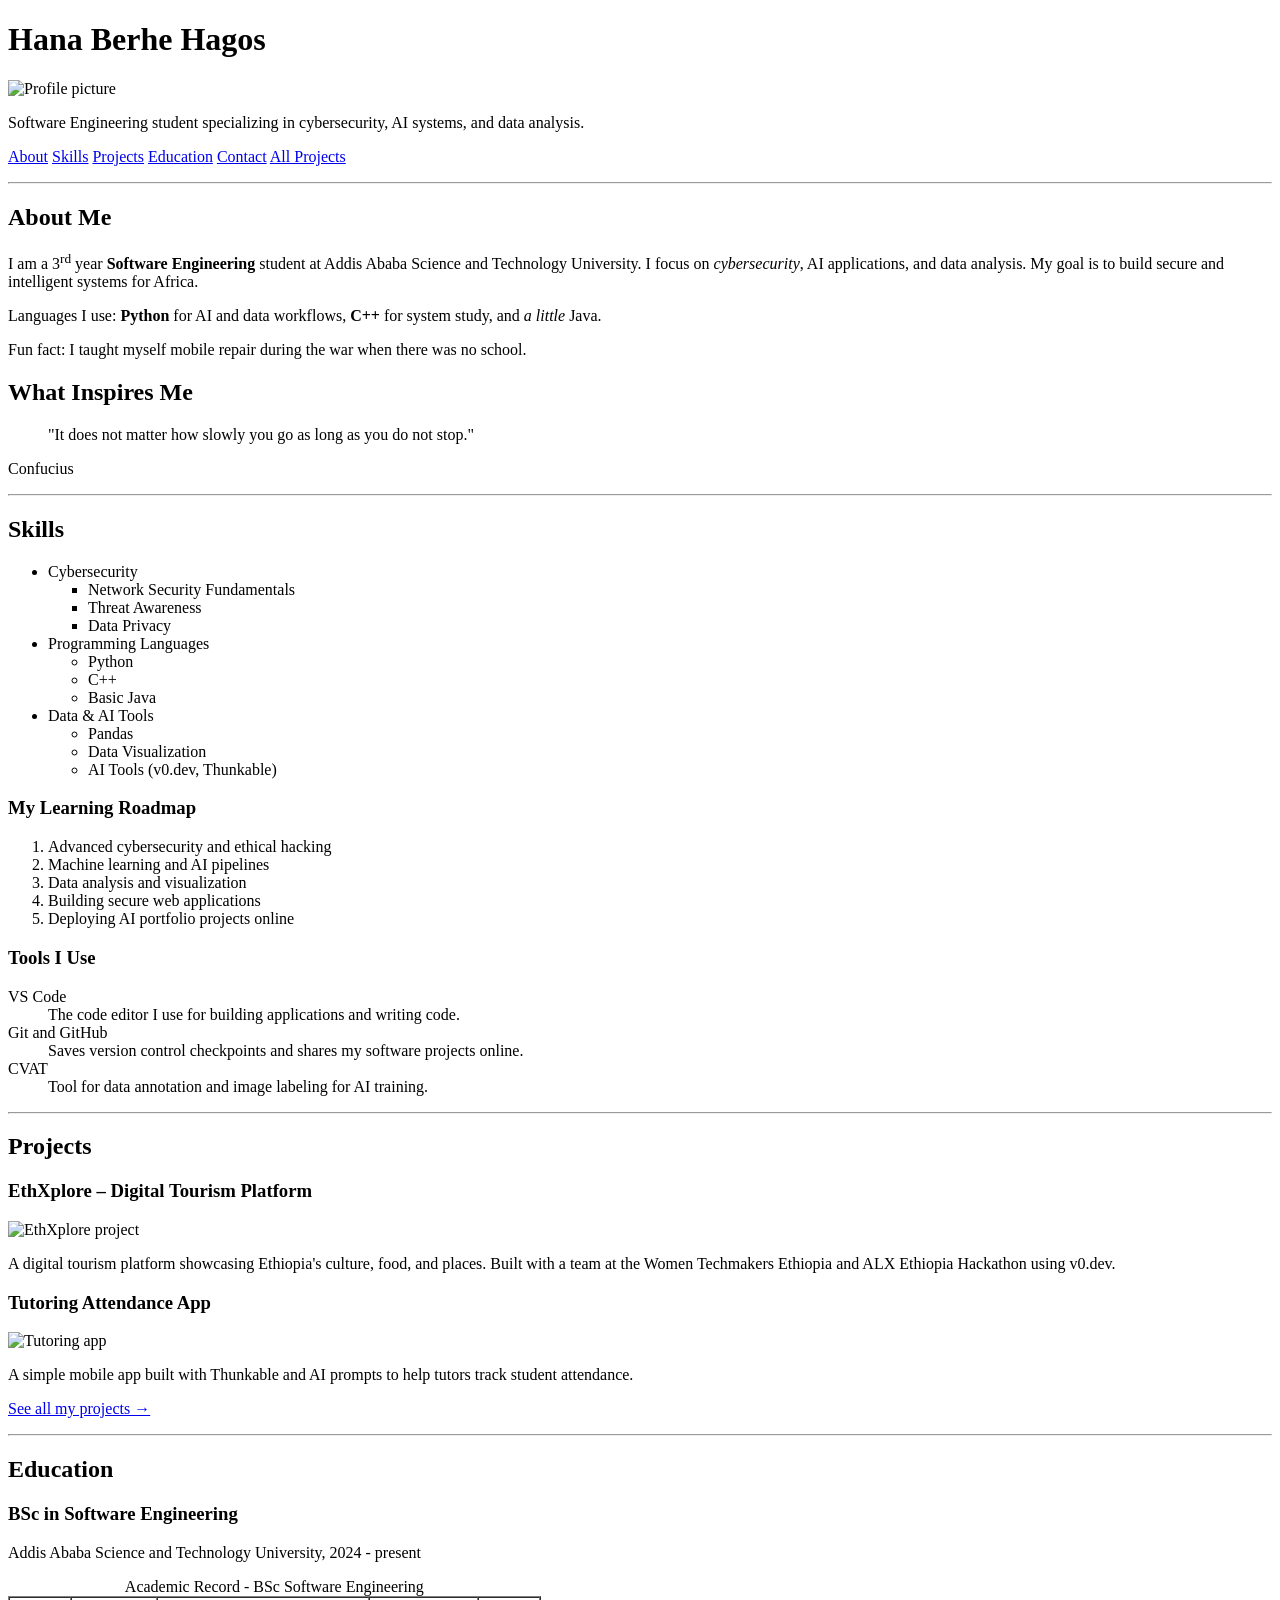
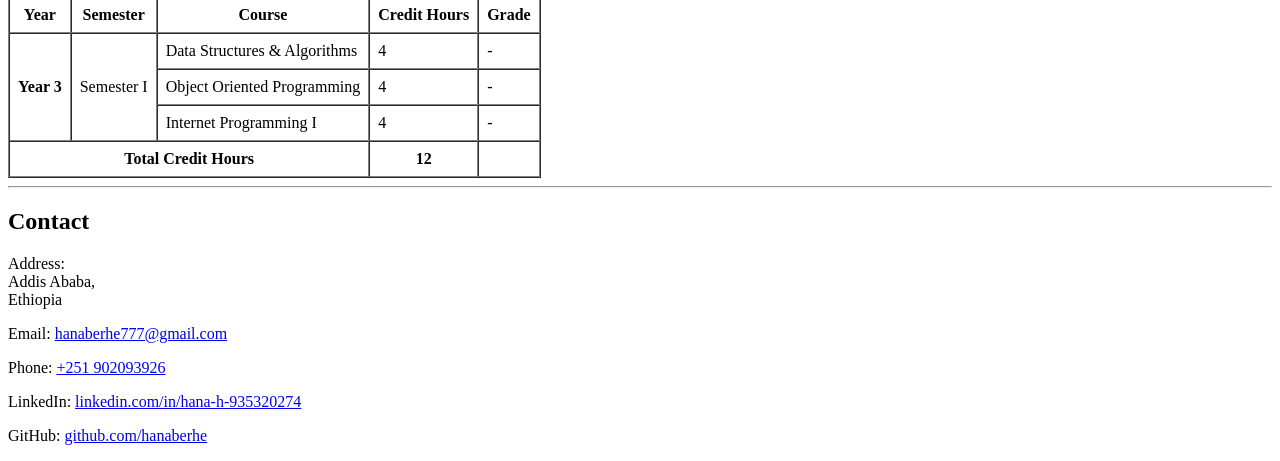
==== index.html @ 748d48e4 "Add full portfolio code and attractive README" ====
<!DOCTYPE html>
<html lang="en">
<head>
    <meta charset="UTF-8">
    <meta name="viewport" content="width=device-width, initial-scale=1.0">
    <title>Hana Berhe | Portfolio</title>
</head>
<body>

    <h1>Hana Berhe Hagos</h1>

    <img src="images/profile.jpg" alt="Profile picture" width="200" height="200">

    <p>Software Engineering student specializing in cybersecurity, AI systems, and data analysis.</p>

    <p>
        <a href="#about">About</a>
        <a href="#skills">Skills</a>
        <a href="#projects">Projects</a>
        <a href="#education">Education</a>
        <a href="#contact">Contact</a>
        <a href="projects.html">All Projects</a>
    </p>

    <hr>

    <h2 id="about">About Me</h2>

    <p>
        I am a 3<sup>rd</sup> year <strong>Software Engineering</strong> student
        at Addis Ababa Science and Technology University.
        I focus on <em>cybersecurity</em>, AI applications, and data analysis.
        My goal is to build secure and intelligent systems for Africa.
    </p>

    <p>
        Languages I use:
        <b>Python</b> for AI and data workflows,
        <b>C++</b> for system study,
        and <i>a little</i> Java.
    </p>

    <p>Fun fact: I taught myself mobile repair during the war when there was no school.</p>

    <h2>What Inspires Me</h2>

    <blockquote>"It does not matter how slowly you go as long as you do not stop."</blockquote>
    <p>Confucius</p>

    <hr>

    <h2 id="skills">Skills</h2>

    <ul>
        <li>Cybersecurity
            <ul type="square">
                <li>Network Security Fundamentals</li>
                <li>Threat Awareness</li>
                <li>Data Privacy</li>
            </ul>
        </li>
        <li>Programming Languages
            <ul type="circle">
                <li>Python</li>
                <li>C++</li>
                <li>Basic Java</li>
            </ul>
        </li>
        <li>Data &amp; AI Tools
            <ul>
                <li>Pandas</li>
                <li>Data Visualization</li>
                <li>AI Tools (v0.dev, Thunkable)</li>
            </ul>
        </li>
    </ul>

    <h3>My Learning Roadmap</h3>
    <ol type="1">
        <li>Advanced cybersecurity and ethical hacking</li>
        <li>Machine learning and AI pipelines</li>
        <li>Data analysis and visualization</li>
        <li>Building secure web applications</li>
        <li>Deploying AI portfolio projects online</li>
    </ol>

    <h3>Tools I Use</h3>
    <dl>
        <dt>VS Code</dt>
        <dd>The code editor I use for building applications and writing code.</dd>
        <dt>Git and GitHub</dt>
        <dd>Saves version control checkpoints and shares my software projects online.</dd>
        <dt>CVAT</dt>
        <dd>Tool for data annotation and image labeling for AI training.</dd>
    </dl>

    <hr>

    <h2 id="projects">Projects</h2>

    <h3>EthXplore – Digital Tourism Platform</h3>
    <img src="images/project-ethxplore.png" alt="EthXplore project" width="400" height="250">
    <p>A digital tourism platform showcasing Ethiopia's culture, food, and places. Built with a team at the Women Techmakers Ethiopia and ALX Ethiopia Hackathon using v0.dev.</p>

    <h3>Tutoring Attendance App</h3>
    <img src="images/project-tutoring.png" alt="Tutoring app" width="400" height="250">
    <p>A simple mobile app built with Thunkable and AI prompts to help tutors track student attendance.</p>

    <p><a href="projects.html">See all my projects &rarr;</a></p>

    <hr>

    <h2 id="education">Education</h2>

    <h3>BSc in Software Engineering</h3>
    <p>Addis Ababa Science and Technology University, 2024 - present</p>

    <table border="1" cellpadding="8" cellspacing="0">
        <caption>Academic Record - BSc Software Engineering</caption>
        <thead>
            <tr>
                <th>Year</th>
                <th>Semester</th>
                <th>Course</th>
                <th>Credit Hours</th>
                <th>Grade</th>
            </tr>
        </thead>
        <tbody>
            <tr>
                <th rowspan="3">Year 3</th>
                <td rowspan="3">Semester I</td>
                <td>Data Structures &amp; Algorithms</td>
                <td>4</td>
                <td>-</td>
            </tr>
            <tr>
                <td>Object Oriented Programming</td>
                <td>4</td>
                <td>-</td>
            </tr>
            <tr>
                <td>Internet Programming I</td>
                <td>4</td>
                <td>-</td>
            </tr>
        </tbody>
        <tfoot>
            <tr>
                <th colspan="3">Total Credit Hours</th>
                <th>12</th>
                <th></th>
            </tr>
        </tfoot>
    </table>

    <hr>

    <h2 id="contact">Contact</h2>

    <p>Address:<br>Addis Ababa,<br>Ethiopia</p>
    <p>Email: <a href="mailto:hanaberhe777@gmail.com">hanaberhe777@gmail.com</a></p>
    <p>Phone: <a href="tel:+251967564474">+251 902093926</a></p>
    <p>LinkedIn: <a href="https://www.linkedin.com/in/hana-h-935320274">linkedin.com/in/hana-h-935320274</a></p>
    <p>GitHub: <a href="https://www.github.com/hannaberhe">github.com/hanaberhe</a></p>

</body>
</html>
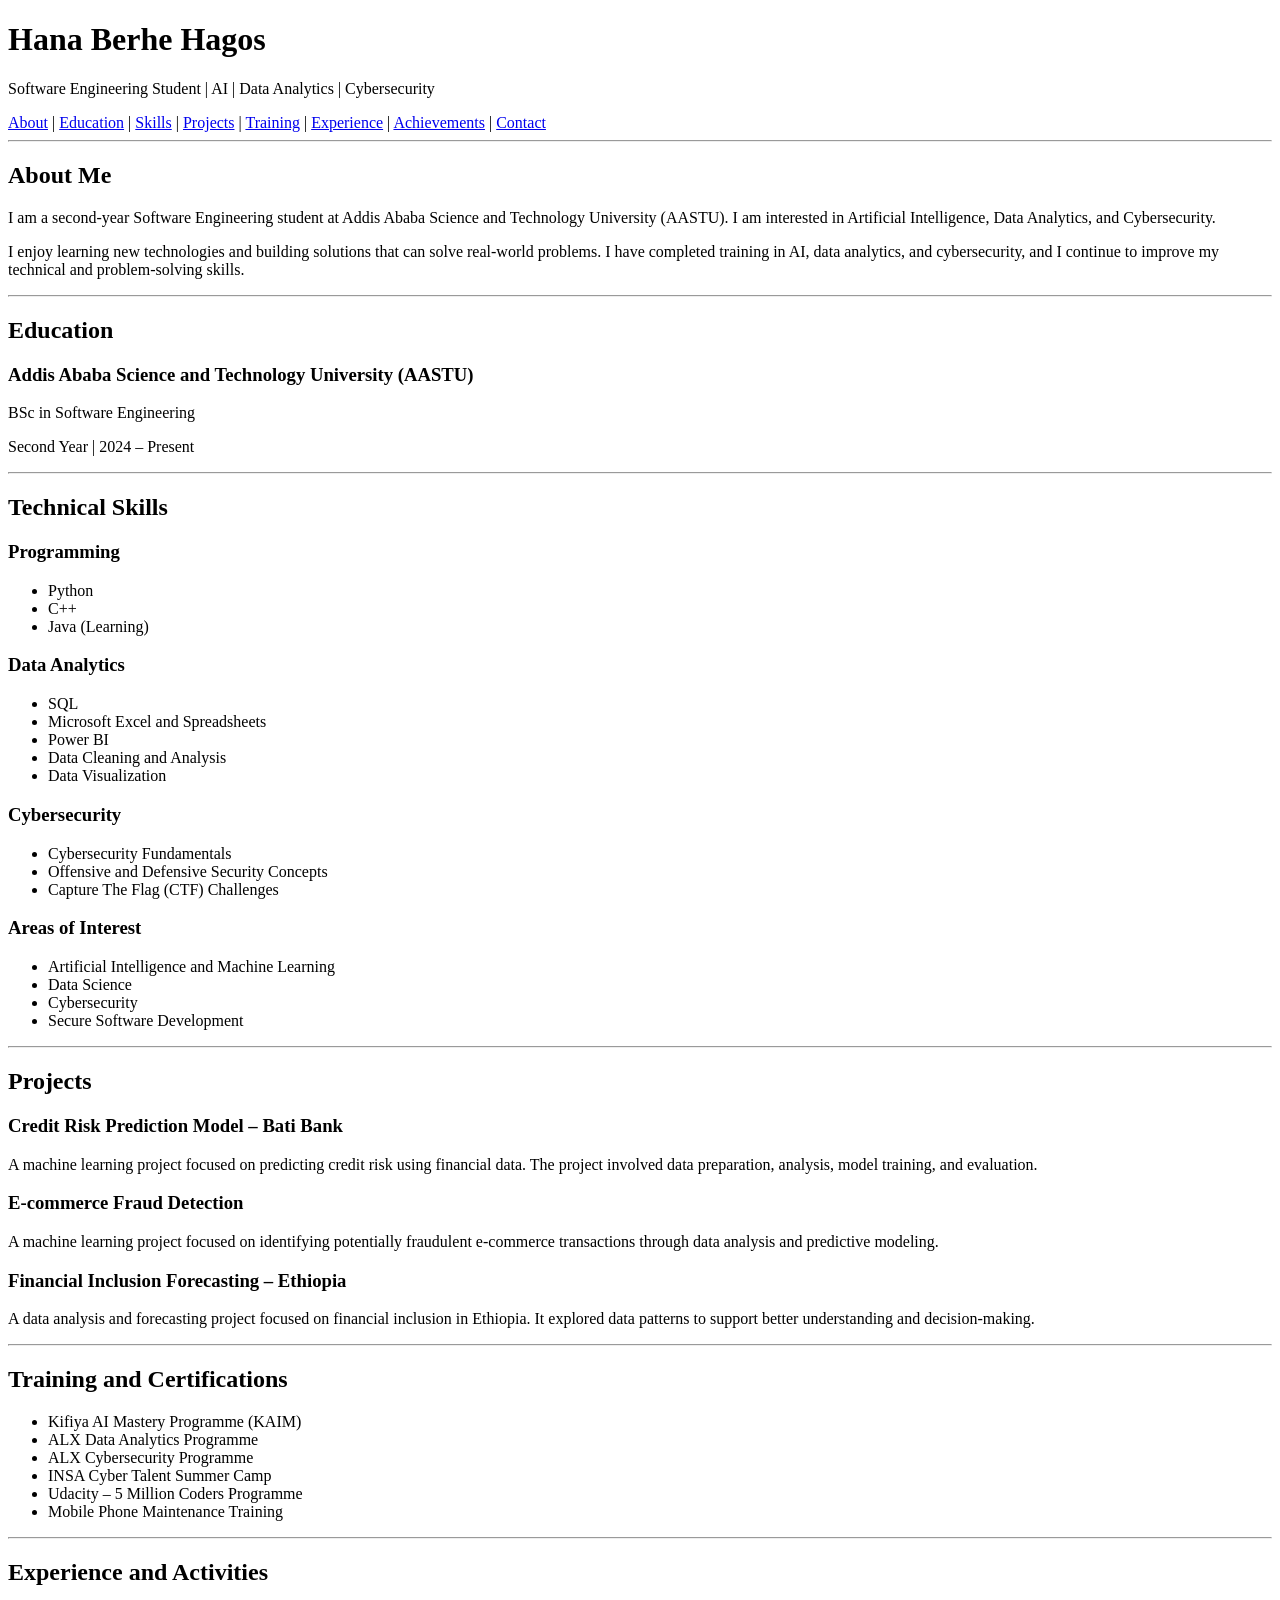
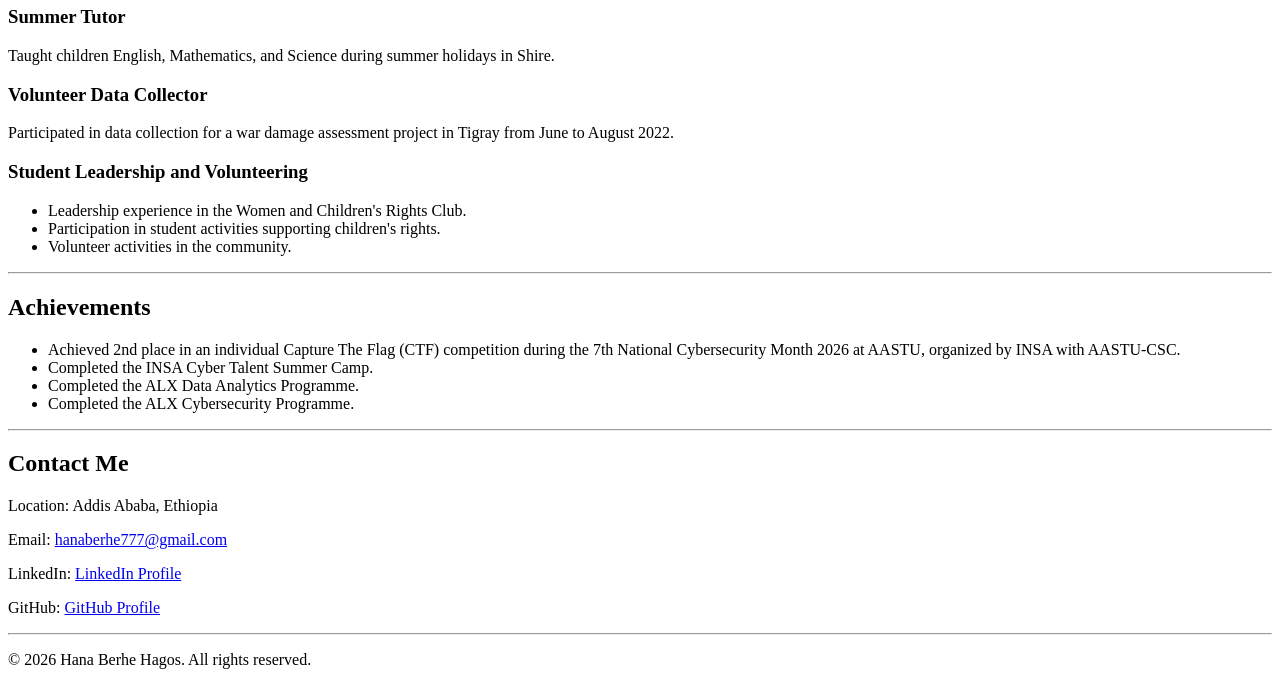
==== commit 4a7e84ed: "update some information" ====
--- a/index.html
+++ b/index.html
@@ -3,166 +3,232 @@
 <head>
     <meta charset="UTF-8">
     <meta name="viewport" content="width=device-width, initial-scale=1.0">
-    <title>Hana Berhe | Portfolio</title>
+    <title>Hana Berhe Hagos | Portfolio</title>
 </head>
+
 <body>
 
-    <h1>Hana Berhe Hagos</h1>
-
-    <img src="images/profile.jpg" alt="Profile picture" width="200" height="200">
-
-    <p>Software Engineering student specializing in cybersecurity, AI systems, and data analysis.</p>
-
-    <p>
-        <a href="#about">About</a>
-        <a href="#skills">Skills</a>
-        <a href="#projects">Projects</a>
-        <a href="#education">Education</a>
-        <a href="#contact">Contact</a>
-        <a href="projects.html">All Projects</a>
-    </p>
-
-    <hr>
-
-    <h2 id="about">About Me</h2>
-
-    <p>
-        I am a 3<sup>rd</sup> year <strong>Software Engineering</strong> student
-        at Addis Ababa Science and Technology University.
-        I focus on <em>cybersecurity</em>, AI applications, and data analysis.
-        My goal is to build secure and intelligent systems for Africa.
-    </p>
-
-    <p>
-        Languages I use:
-        <b>Python</b> for AI and data workflows,
-        <b>C++</b> for system study,
-        and <i>a little</i> Java.
-    </p>
-
-    <p>Fun fact: I taught myself mobile repair during the war when there was no school.</p>
-
-    <h2>What Inspires Me</h2>
-
-    <blockquote>"It does not matter how slowly you go as long as you do not stop."</blockquote>
-    <p>Confucius</p>
-
-    <hr>
-
-    <h2 id="skills">Skills</h2>
-
-    <ul>
-        <li>Cybersecurity
-            <ul type="square">
-                <li>Network Security Fundamentals</li>
-                <li>Threat Awareness</li>
-                <li>Data Privacy</li>
-            </ul>
-        </li>
-        <li>Programming Languages
-            <ul type="circle">
-                <li>Python</li>
-                <li>C++</li>
-                <li>Basic Java</li>
-            </ul>
-        </li>
-        <li>Data &amp; AI Tools
-            <ul>
-                <li>Pandas</li>
-                <li>Data Visualization</li>
-                <li>AI Tools (v0.dev, Thunkable)</li>
-            </ul>
-        </li>
-    </ul>
-
-    <h3>My Learning Roadmap</h3>
-    <ol type="1">
-        <li>Advanced cybersecurity and ethical hacking</li>
-        <li>Machine learning and AI pipelines</li>
-        <li>Data analysis and visualization</li>
-        <li>Building secure web applications</li>
-        <li>Deploying AI portfolio projects online</li>
-    </ol>
-
-    <h3>Tools I Use</h3>
-    <dl>
-        <dt>VS Code</dt>
-        <dd>The code editor I use for building applications and writing code.</dd>
-        <dt>Git and GitHub</dt>
-        <dd>Saves version control checkpoints and shares my software projects online.</dd>
-        <dt>CVAT</dt>
-        <dd>Tool for data annotation and image labeling for AI training.</dd>
-    </dl>
-
-    <hr>
-
-    <h2 id="projects">Projects</h2>
-
-    <h3>EthXplore – Digital Tourism Platform</h3>
-    <img src="images/project-ethxplore.png" alt="EthXplore project" width="400" height="250">
-    <p>A digital tourism platform showcasing Ethiopia's culture, food, and places. Built with a team at the Women Techmakers Ethiopia and ALX Ethiopia Hackathon using v0.dev.</p>
-
-    <h3>Tutoring Attendance App</h3>
-    <img src="images/project-tutoring.png" alt="Tutoring app" width="400" height="250">
-    <p>A simple mobile app built with Thunkable and AI prompts to help tutors track student attendance.</p>
-
-    <p><a href="projects.html">See all my projects &rarr;</a></p>
-
-    <hr>
-
-    <h2 id="education">Education</h2>
-
-    <h3>BSc in Software Engineering</h3>
-    <p>Addis Ababa Science and Technology University, 2024 - present</p>
-
-    <table border="1" cellpadding="8" cellspacing="0">
-        <caption>Academic Record - BSc Software Engineering</caption>
-        <thead>
-            <tr>
-                <th>Year</th>
-                <th>Semester</th>
-                <th>Course</th>
-                <th>Credit Hours</th>
-                <th>Grade</th>
-            </tr>
-        </thead>
-        <tbody>
-            <tr>
-                <th rowspan="3">Year 3</th>
-                <td rowspan="3">Semester I</td>
-                <td>Data Structures &amp; Algorithms</td>
-                <td>4</td>
-                <td>-</td>
-            </tr>
-            <tr>
-                <td>Object Oriented Programming</td>
-                <td>4</td>
-                <td>-</td>
-            </tr>
-            <tr>
-                <td>Internet Programming I</td>
-                <td>4</td>
-                <td>-</td>
-            </tr>
-        </tbody>
-        <tfoot>
-            <tr>
-                <th colspan="3">Total Credit Hours</th>
-                <th>12</th>
-                <th></th>
-            </tr>
-        </tfoot>
-    </table>
-
-    <hr>
-
-    <h2 id="contact">Contact</h2>
-
-    <p>Address:<br>Addis Ababa,<br>Ethiopia</p>
-    <p>Email: <a href="mailto:hanaberhe777@gmail.com">hanaberhe777@gmail.com</a></p>
-    <p>Phone: <a href="tel:+251967564474">+251 902093926</a></p>
-    <p>LinkedIn: <a href="https://www.linkedin.com/in/hana-h-935320274">linkedin.com/in/hana-h-935320274</a></p>
-    <p>GitHub: <a href="https://www.github.com/hannaberhe">github.com/hanaberhe</a></p>
+    <!-- Header -->
+    <header>
+        <h1>Hana Berhe Hagos</h1>
+        <p>Software Engineering Student | AI | Data Analytics | Cybersecurity</p>
+
+        <nav>
+            <a href="#about">About</a> |
+            <a href="#education">Education</a> |
+            <a href="#skills">Skills</a> |
+            <a href="#projects">Projects</a> |
+            <a href="#certifications">Training</a> |
+            <a href="#experience">Experience</a> |
+            <a href="#achievements">Achievements</a> |
+            <a href="#contact">Contact</a>
+        </nav>
+    </header>
+
+    <hr>
+
+    <!-- About -->
+    <section id="about">
+        <h2>About Me</h2>
+
+        <p>
+            I am a second-year Software Engineering student at
+            Addis Ababa Science and Technology University (AASTU).
+            I am interested in Artificial Intelligence, Data Analytics,
+            and Cybersecurity.
+        </p>
+
+        <p>
+            I enjoy learning new technologies and building solutions
+            that can solve real-world problems. I have completed training
+            in AI, data analytics, and cybersecurity, and I continue
+            to improve my technical and problem-solving skills.
+        </p>
+    </section>
+
+    <hr>
+
+    <!-- Education -->
+    <section id="education">
+        <h2>Education</h2>
+
+        <h3>Addis Ababa Science and Technology University (AASTU)</h3>
+        <p>BSc in Software Engineering</p>
+        <p>Second Year | 2024 – Present</p>
+    </section>
+
+    <hr>
+
+    <!-- Skills -->
+    <section id="skills">
+        <h2>Technical Skills</h2>
+
+        <h3>Programming</h3>
+        <ul>
+            <li>Python</li>
+            <li>C++</li>
+            <li>Java (Learning)</li>
+        </ul>
+
+        <h3>Data Analytics</h3>
+        <ul>
+            <li>SQL</li>
+            <li>Microsoft Excel and Spreadsheets</li>
+            <li>Power BI</li>
+            <li>Data Cleaning and Analysis</li>
+            <li>Data Visualization</li>
+        </ul>
+
+        <h3>Cybersecurity</h3>
+        <ul>
+            <li>Cybersecurity Fundamentals</li>
+            <li>Offensive and Defensive Security Concepts</li>
+            <li>Capture The Flag (CTF) Challenges</li>
+        </ul>
+
+        <h3>Areas of Interest</h3>
+        <ul>
+            <li>Artificial Intelligence and Machine Learning</li>
+            <li>Data Science</li>
+            <li>Cybersecurity</li>
+            <li>Secure Software Development</li>
+        </ul>
+    </section>
+
+    <hr>
+
+    <!-- Projects -->
+    <section id="projects">
+        <h2>Projects</h2>
+
+        <h3>Credit Risk Prediction Model – Bati Bank</h3>
+        <p>
+            A machine learning project focused on predicting credit
+            risk using financial data. The project involved data
+            preparation, analysis, model training, and evaluation.
+        </p>
+
+        <h3>E-commerce Fraud Detection</h3>
+        <p>
+            A machine learning project focused on identifying
+            potentially fraudulent e-commerce transactions through
+            data analysis and predictive modeling.
+        </p>
+
+        <h3>Financial Inclusion Forecasting – Ethiopia</h3>
+        <p>
+            A data analysis and forecasting project focused on
+            financial inclusion in Ethiopia. It explored data
+            patterns to support better understanding and
+            decision-making.
+        </p>
+    </section>
+
+    <hr>
+
+    <!-- Training and Certifications -->
+    <section id="certifications">
+        <h2>Training and Certifications</h2>
+
+        <ul>
+            <li>Kifiya AI Mastery Programme (KAIM)</li>
+            <li>ALX Data Analytics Programme</li>
+            <li>ALX Cybersecurity Programme</li>
+            <li>INSA Cyber Talent Summer Camp</li>
+            <li>Udacity – 5 Million Coders Programme</li>
+            <li>Mobile Phone Maintenance Training</li>
+        </ul>
+    </section>
+
+    <hr>
+
+    <!-- Experience -->
+    <section id="experience">
+        <h2>Experience and Activities</h2>
+
+        <h3>Summer Tutor</h3>
+        <p>
+            Taught children English, Mathematics, and Science
+            during summer holidays in Shire.
+        </p>
+
+        <h3>Volunteer Data Collector</h3>
+        <p>
+            Participated in data collection for a war damage
+            assessment project in Tigray from June to August 2022.
+        </p>
+
+        <h3>Student Leadership and Volunteering</h3>
+        <ul>
+            <li>Leadership experience in the Women and Children's Rights Club.</li>
+            <li>Participation in student activities supporting children's rights.</li>
+            <li>Volunteer activities in the community.</li>
+        </ul>
+    </section>
+
+    <hr>
+
+    <!-- Achievements -->
+    <section id="achievements">
+        <h2>Achievements</h2>
+
+        <ul>
+            <li>
+                Achieved 2nd place in an individual Capture The Flag
+                (CTF) competition during the 7th National Cybersecurity
+                Month 2026 at AASTU, organized by INSA with AASTU-CSC.
+            </li>
+
+            <li>
+                Completed the INSA Cyber Talent Summer Camp.
+            </li>
+
+            <li>
+                Completed the ALX Data Analytics Programme.
+            </li>
+
+            <li>
+                Completed the ALX Cybersecurity Programme.
+            </li>
+        </ul>
+    </section>
+
+    <hr>
+
+    <!-- Contact -->
+    <section id="contact">
+        <h2>Contact Me</h2>
+
+        <p>Location: Addis Ababa, Ethiopia</p>
+
+        <p>
+            Email:
+            <a href="mailto:hanaberhe777@gmail.com">
+                hanaberhe777@gmail.com
+            </a>
+        </p>
+
+        <p>
+            LinkedIn:
+            <a href="https://www.linkedin.com/in/hanaberhe">
+                LinkedIn Profile
+            </a>
+        </p>
+
+        <p>
+            GitHub:
+            <a href="https://github.com/hanaberhe">
+                GitHub Profile
+            </a>
+        </p>
+    </section>
+
+    <hr>
+
+    <!-- Footer -->
+    <footer>
+        <p>&copy; 2026 Hana Berhe Hagos. All rights reserved.</p>
+    </footer>
 
 </body>
-</html>+</html>
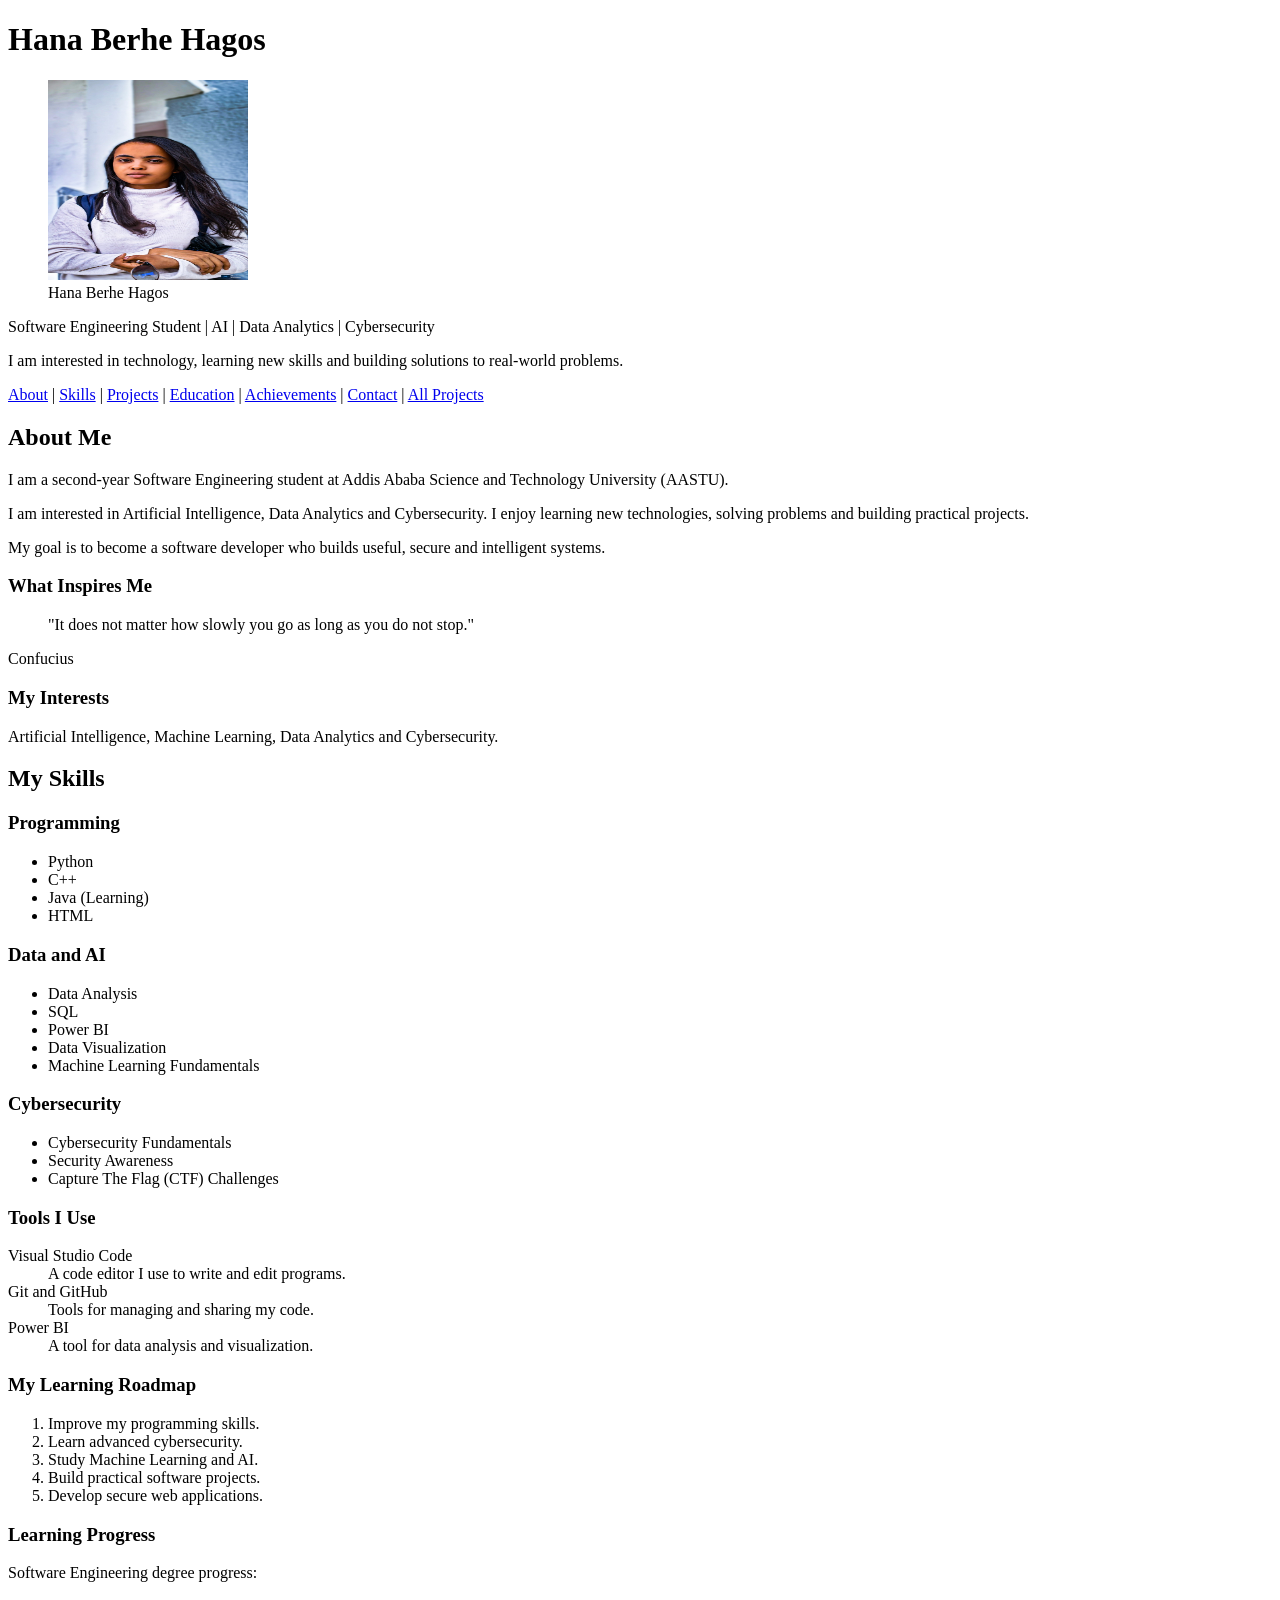
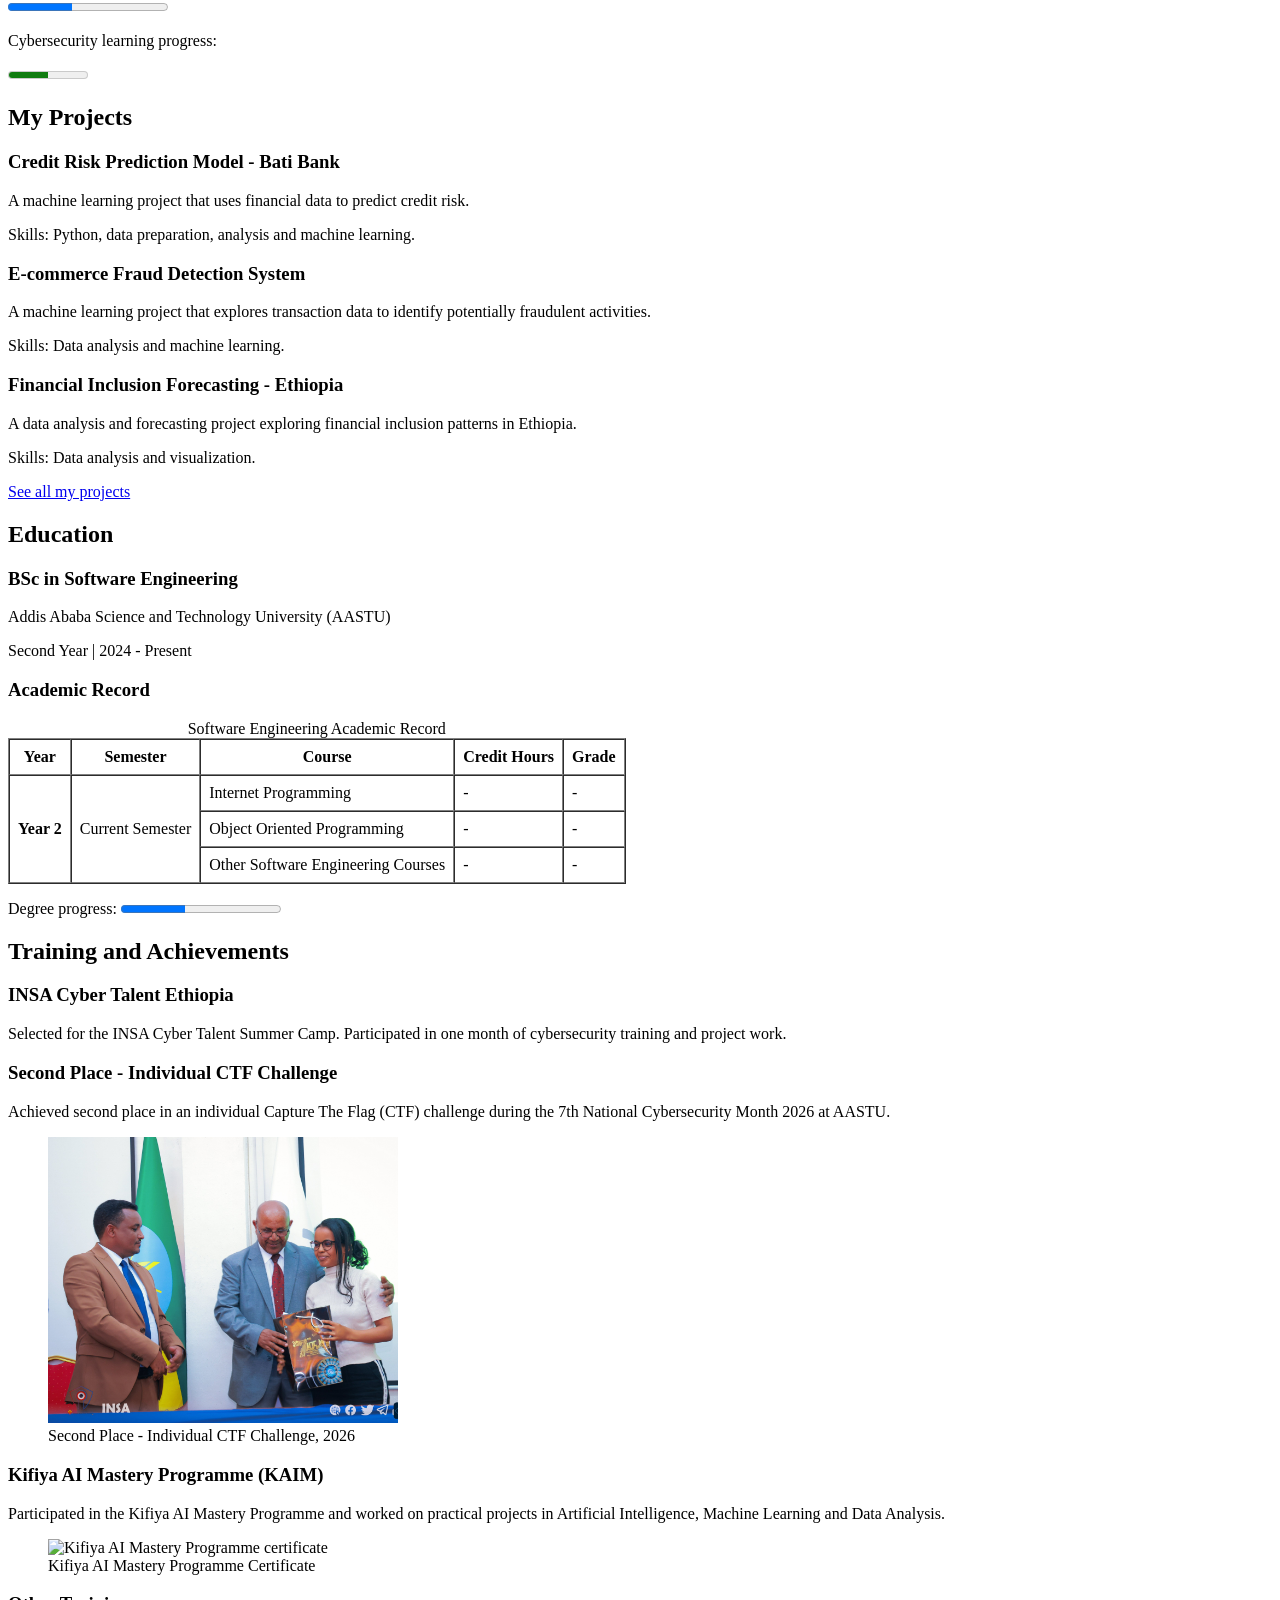
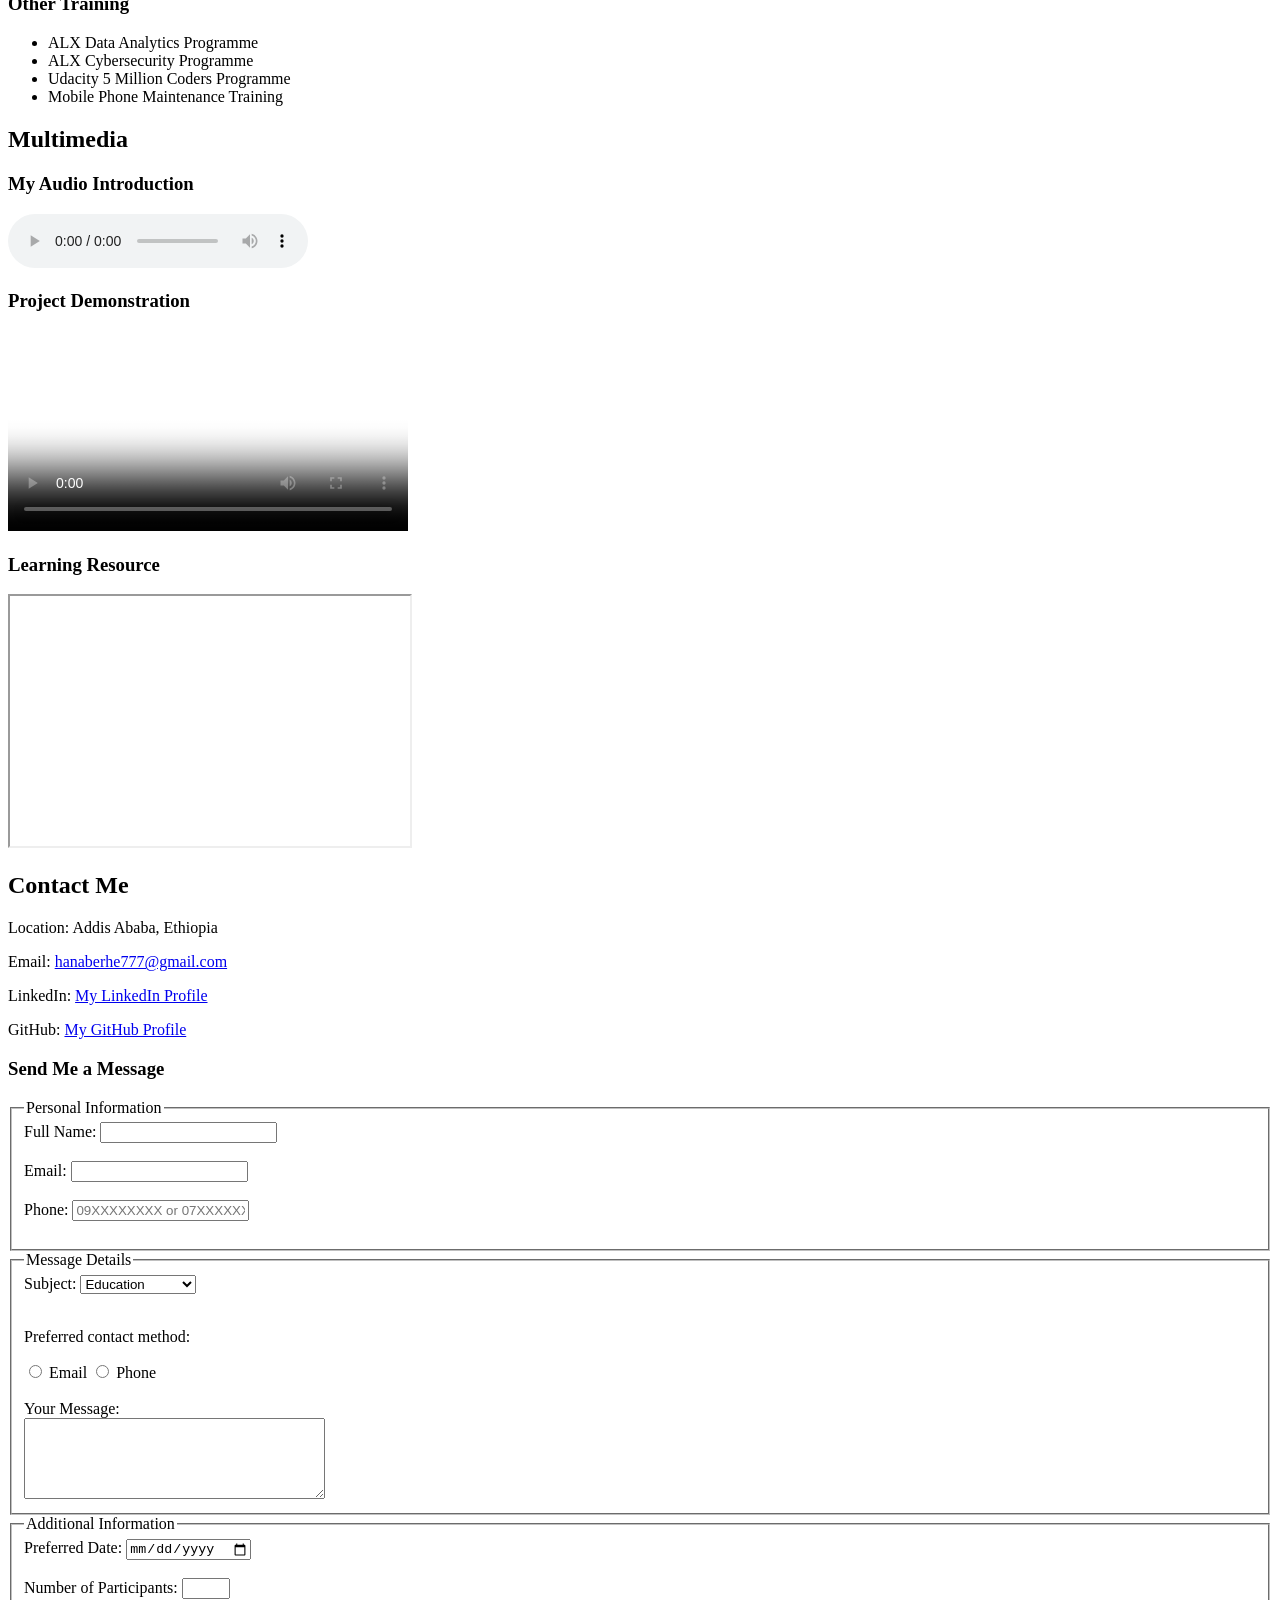
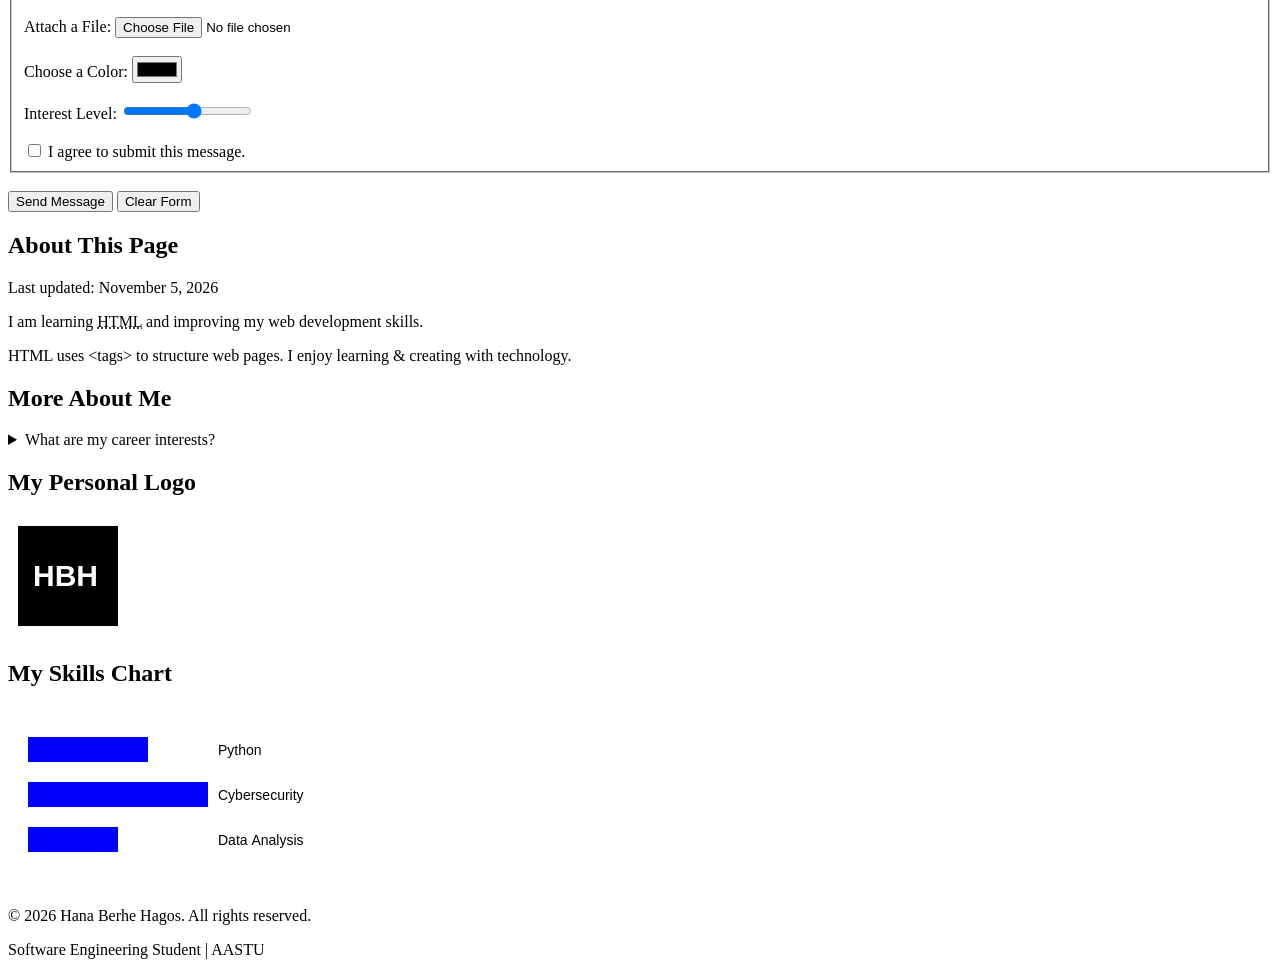
==== commit 99a6dc47: "Lab 2: Added forms, multimedia, and canvas structure" ====
--- a/index.html
+++ b/index.html
@@ -1,234 +1,581 @@
+
 <!DOCTYPE html>
 <html lang="en">
+
 <head>
     <meta charset="UTF-8">
     <meta name="viewport" content="width=device-width, initial-scale=1.0">
+
     <title>Hana Berhe Hagos | Portfolio</title>
+
+    <meta name="description" content="Portfolio of Hana Berhe Hagos, a Software Engineering student interested in AI, Data Analytics and Cybersecurity.">
+    <meta name="keywords" content="Software Engineering, Artificial Intelligence, Data Analytics, Cybersecurity">
+    <meta name="author" content="Hana Berhe Hagos">
 </head>
 
 <body>
 
-    <!-- Header -->
     <header>
         <h1>Hana Berhe Hagos</h1>
+
+        <figure>
+            <img src="images/profile.jpg"
+                 alt="Profile picture of Hana Berhe Hagos"
+                 width="200"
+                 height="200">
+            <figcaption>Hana Berhe Hagos</figcaption>
+        </figure>
+
         <p>Software Engineering Student | AI | Data Analytics | Cybersecurity</p>
 
-        <nav>
-            <a href="#about">About</a> |
-            <a href="#education">Education</a> |
-            <a href="#skills">Skills</a> |
-            <a href="#projects">Projects</a> |
-            <a href="#certifications">Training</a> |
-            <a href="#experience">Experience</a> |
-            <a href="#achievements">Achievements</a> |
-            <a href="#contact">Contact</a>
-        </nav>
+        <p>
+            I am interested in technology, learning new skills
+            and building solutions to real-world problems.
+        </p>
     </header>
 
-    <hr>
-
-    <!-- About -->
-    <section id="about">
-        <h2>About Me</h2>
+    <nav>
+        <a href="#about">About</a> |
+        <a href="#skills">Skills</a> |
+        <a href="#projects">Projects</a> |
+        <a href="#education">Education</a> |
+        <a href="#achievements">Achievements</a> |
+        <a href="#contact">Contact</a> |
+        <a href="projects.html">All Projects</a>
+    </nav>
+
+    <main>
+
+        <section id="about">
+            <h2>About Me</h2>
+
+            <p>
+                I am a second-year Software Engineering student
+                at Addis Ababa Science and Technology University
+                (AASTU).
+            </p>
+
+            <p>
+                I am interested in Artificial Intelligence,
+                Data Analytics and Cybersecurity. I enjoy learning
+                new technologies, solving problems and building
+                practical projects.
+            </p>
+
+            <p>
+                My goal is to become a software developer who
+                builds useful, secure and intelligent systems.
+            </p>
+
+            <h3>What Inspires Me</h3>
+
+            <blockquote>
+                "It does not matter how slowly you go as long
+                as you do not stop."
+            </blockquote>
+
+            <p>Confucius</p>
+
+            <aside>
+                <h3>My Interests</h3>
+                <p>
+                    Artificial Intelligence, Machine Learning,
+                    Data Analytics and Cybersecurity.
+                </p>
+            </aside>
+        </section>
+
+        <section id="skills">
+            <h2>My Skills</h2>
+
+            <h3>Programming</h3>
+            <ul>
+                <li>Python</li>
+                <li>C++</li>
+                <li>Java (Learning)</li>
+                <li>HTML</li>
+            </ul>
+
+            <h3>Data and AI</h3>
+            <ul>
+                <li>Data Analysis</li>
+                <li>SQL</li>
+                <li>Power BI</li>
+                <li>Data Visualization</li>
+                <li>Machine Learning Fundamentals</li>
+            </ul>
+
+            <h3>Cybersecurity</h3>
+            <ul>
+                <li>Cybersecurity Fundamentals</li>
+                <li>Security Awareness</li>
+                <li>Capture The Flag (CTF) Challenges</li>
+            </ul>
+
+            <h3>Tools I Use</h3>
+
+            <dl>
+                <dt>Visual Studio Code</dt>
+                <dd>A code editor I use to write and edit programs.</dd>
+
+                <dt>Git and GitHub</dt>
+                <dd>Tools for managing and sharing my code.</dd>
+
+                <dt>Power BI</dt>
+                <dd>A tool for data analysis and visualization.</dd>
+            </dl>
+
+            <h3>My Learning Roadmap</h3>
+
+            <ol>
+                <li>Improve my programming skills.</li>
+                <li>Learn advanced cybersecurity.</li>
+                <li>Study Machine Learning and AI.</li>
+                <li>Build practical software projects.</li>
+                <li>Develop secure web applications.</li>
+            </ol>
+
+            <h3>Learning Progress</h3>
+
+            <p>Software Engineering degree progress:</p>
+            <progress value="2" max="5">2 out of 5</progress>
+
+            <p>Cybersecurity learning progress:</p>
+            <meter min="0" max="100" value="50">50%</meter>
+        </section>
+
+        <section id="projects">
+            <h2>My Projects</h2>
+
+            <article>
+                <h3>Credit Risk Prediction Model - Bati Bank</h3>
+
+                <p>
+                    A machine learning project that uses financial
+                    data to predict credit risk.
+                </p>
+
+                <p>
+                    Skills: Python, data preparation,
+                    analysis and machine learning.
+                </p>
+            </article>
+
+            <article>
+                <h3>E-commerce Fraud Detection System</h3>
+
+                <p>
+                    A machine learning project that explores
+                    transaction data to identify potentially
+                    fraudulent activities.
+                </p>
+
+                <p>
+                    Skills: Data analysis and machine learning.
+                </p>
+            </article>
+
+            <article>
+                <h3>Financial Inclusion Forecasting - Ethiopia</h3>
+
+                <p>
+                    A data analysis and forecasting project
+                    exploring financial inclusion patterns
+                    in Ethiopia.
+                </p>
+
+                <p>
+                    Skills: Data analysis and visualization.
+                </p>
+            </article>
+
+            <p>
+                <a href="projects.html">See all my projects</a>
+            </p>
+        </section>
+
+        <section id="education">
+            <h2>Education</h2>
+
+            <article>
+                <h3>BSc in Software Engineering</h3>
+
+                <p>
+                    Addis Ababa Science and Technology University
+                    (AASTU)
+                </p>
+
+                <p>Second Year | 2024 - Present</p>
+            </article>
+
+            <h3>Academic Record</h3>
+
+            <table border="1" cellpadding="8" cellspacing="0">
+                <caption>Software Engineering Academic Record</caption>
+
+                <thead>
+                    <tr>
+                        <th>Year</th>
+                        <th>Semester</th>
+                        <th>Course</th>
+                        <th>Credit Hours</th>
+                        <th>Grade</th>
+                    </tr>
+                </thead>
+
+                <tbody>
+                    <tr>
+                        <th rowspan="3">Year 2</th>
+                        <td rowspan="3">Current Semester</td>
+                        <td>Internet Programming</td>
+                        <td>-</td>
+                        <td>-</td>
+                    </tr>
+
+                    <tr>
+                        <td>Object Oriented Programming</td>
+                        <td>-</td>
+                        <td>-</td>
+                    </tr>
+
+                    <tr>
+                        <td>Other Software Engineering Courses</td>
+                        <td>-</td>
+                        <td>-</td>
+                    </tr>
+                </tbody>
+            </table>
+
+            <p>
+                Degree progress:
+                <progress value="2" max="5">2 out of 5 years</progress>
+            </p>
+        </section>
+
+        <section id="achievements">
+            <h2>Training and Achievements</h2>
+
+            <article>
+                <h3>INSA Cyber Talent Ethiopia</h3>
+
+                <p>
+                    Selected for the INSA Cyber Talent Summer Camp.
+                    Participated in one month of cybersecurity
+                    training and project work.
+                </p>
+            </article>
+
+            <article>
+                <h3>Second Place - Individual CTF Challenge</h3>
+
+                <p>
+                    Achieved second place in an individual
+                    Capture The Flag (CTF) challenge during
+                    the 7th National Cybersecurity Month 2026
+                    at AASTU.
+                </p>
+
+                <figure>
+                    <img src="images/ctf-second-place.jpg"
+                         alt="CTF second-place certificate"
+                         width="350">
+                    <figcaption>
+                        Second Place - Individual CTF Challenge, 2026
+                    </figcaption>
+                </figure>
+            </article>
+
+            <article>
+                <h3>Kifiya AI Mastery Programme (KAIM)</h3>
+
+                <p>
+                    Participated in the Kifiya AI Mastery Programme
+                    and worked on practical projects in Artificial
+                    Intelligence, Machine Learning and Data Analysis.
+                </p>
+
+                <figure>
+                    <img src="images/kaim-ai-certificate.jpg"
+                         alt="Kifiya AI Mastery Programme certificate"
+                         width="350">
+                    <figcaption>
+                        Kifiya AI Mastery Programme Certificate
+                    </figcaption>
+                </figure>
+            </article>
+
+            <h3>Other Training</h3>
+
+            <ul>
+                <li>ALX Data Analytics Programme</li>
+                <li>ALX Cybersecurity Programme</li>
+                <li>Udacity 5 Million Coders Programme</li>
+                <li>Mobile Phone Maintenance Training</li>
+            </ul>
+        </section>
+
+        <section id="multimedia">
+            <h2>Multimedia</h2>
+
+            <h3>My Audio Introduction</h3>
+
+            <audio controls>
+                <source src="media/intro.mp3" type="audio/mpeg">
+                Your browser does not support audio.
+            </audio>
+
+            <h3>Project Demonstration</h3>
+
+            <video controls width="400"
+                   poster="images/project-demo-poster.jpg">
+
+                <source src="media/project-demo.mp4" type="video/mp4">
+                <source src="media/project-demo.webm" type="video/webm">
+
+                <track src="media/project-demo.vtt"
+                       kind="captions"
+                       srclang="en"
+                       label="English"
+                       default>
+
+                Your browser does not support video.
+            </video>
+
+            <h3>Learning Resource</h3>
+
+            <iframe
+                src="https://www.youtube.com/embed/VIDEO_ID"
+                title="Learning resource video"
+                width="400"
+                height="250">
+            </iframe>
+        </section>
+
+        <section id="contact">
+            <h2>Contact Me</h2>
+
+            <p>Location: Addis Ababa, Ethiopia</p>
+
+            <p>
+                Email:
+                <a href="mailto:hanaberhe777@gmail.com">
+                    hanaberhe777@gmail.com
+                </a>
+            </p>
+
+            <p>
+                LinkedIn:
+                <a href="https://www.linkedin.com/in/hanaberhe">
+                    My LinkedIn Profile
+                </a>
+            </p>
+
+            <p>
+                GitHub:
+                <a href="https://github.com/hanaberhe">
+                    My GitHub Profile
+                </a>
+            </p>
+
+            <h3>Send Me a Message</h3>
+
+            <form action="thank-you.html" method="post"
+                  enctype="multipart/form-data">
+
+                <fieldset>
+                    <legend>Personal Information</legend>
+
+                    <label for="name">Full Name:</label>
+                    <input type="text" id="name" name="name" required>
+                    <br><br>
+
+                    <label for="email">Email:</label>
+                    <input type="email" id="email" name="email" required>
+                    <br><br>
+
+                    <label for="phone">Phone:</label>
+                    <input type="tel" id="phone" name="phone"
+                           pattern="0[79][0-9]{8}"
+                           placeholder="09XXXXXXXX or 07XXXXXXXX">
+                    <br><br>
+                </fieldset>
+
+                <fieldset>
+                    <legend>Message Details</legend>
+
+                    <label for="subject">Subject:</label>
+
+                    <select id="subject" name="subject">
+                        <optgroup label="Academic">
+                            <option value="education">Education</option>
+                            <option value="projects">Projects</option>
+                        </optgroup>
+
+                        <optgroup label="Professional">
+                            <option value="collaboration">Collaboration</option>
+                            <option value="other">Other</option>
+                        </optgroup>
+                    </select>
+
+                    <br><br>
+
+                    <p>Preferred contact method:</p>
+
+                    <input type="radio" id="email-contact"
+                           name="contact-method" value="email">
+                    <label for="email-contact">Email</label>
+
+                    <input type="radio" id="phone-contact"
+                           name="contact-method" value="phone">
+                    <label for="phone-contact">Phone</label>
+
+                    <br><br>
+
+                    <label for="message">Your Message:</label>
+                    <br>
+
+                    <textarea id="message" name="message"
+                              rows="5" cols="35" required></textarea>
+                </fieldset>
+
+                <fieldset>
+                    <legend>Additional Information</legend>
+
+                    <label for="date">Preferred Date:</label>
+                    <input type="date" id="date" name="date"
+                           min="2026-11-01">
+                    <br><br>
+
+                    <label for="number">Number of Participants:</label>
+                    <input type="number" id="number" name="number"
+                           min="1" max="52">
+                    <br><br>
+
+                    <label for="file">Attach a File:</label>
+                    <input type="file" id="file" name="file">
+                    <br><br>
+
+                    <label for="color">Choose a Color:</label>
+                    <input type="color" id="color" name="color">
+                    <br><br>
+
+                    <label for="rating">Interest Level:</label>
+                    <input type="range" id="rating" name="rating"
+                           min="1" max="10">
+                    <br><br>
+
+                    <input type="checkbox" id="agree" name="agree"
+                           value="yes" required>
+                    <label for="agree">
+                        I agree to submit this message.
+                    </label>
+                </fieldset>
+
+                <br>
+
+                <button type="submit">Send Message</button>
+                <button type="reset">Clear Form</button>
+
+            </form>
+        </section>
+
+        <section id="date-information">
+            <h2>About This Page</h2>
+
+            <p>
+                Last updated:
+                <time datetime="2026-11-05">November 5, 2026</time>
+            </p>
+
+            <p>
+                I am learning
+                <abbr title="HyperText Markup Language">HTML</abbr>
+                and improving my web development skills.
+            </p>
+
+            <p>
+                HTML uses &lt;tags&gt; to structure web pages.
+                I enjoy learning &amp; creating with technology.
+            </p>
+        </section>
+
+        <section id="interactive">
+            <h2>More About Me</h2>
+
+            <details>
+                <summary>What are my career interests?</summary>
+
+                <p>
+                    I am interested in software development,
+                    Artificial Intelligence and Cybersecurity.
+                </p>
+            </details>
+        </section>
+
+        <section id="canvas-section">
+            <h2>My Personal Logo</h2>
+
+            <canvas id="logoCanvas" width="250" height="120">
+                Your browser does not support canvas.
+            </canvas>
+
+            <h2>My Skills Chart</h2>
+
+            <canvas id="skillsCanvas" width="350" height="180">
+                Your browser does not support canvas.
+            </canvas>
+        </section>
+
+    </main>
+
+    <dialog id="hireDialog">
+        <h2>Let's Connect!</h2>
 
         <p>
-            I am a second-year Software Engineering student at
-            Addis Ababa Science and Technology University (AASTU).
-            I am interested in Artificial Intelligence, Data Analytics,
-            and Cybersecurity.
+            Thank you for visiting my portfolio.
+            You can contact me through my email.
         </p>
 
         <p>
-            I enjoy learning new technologies and building solutions
-            that can solve real-world problems. I have completed training
-            in AI, data analytics, and cybersecurity, and I continue
-            to improve my technical and problem-solving skills.
-        </p>
-    </section>
-
-    <hr>
-
-    <!-- Education -->
-    <section id="education">
-        <h2>Education</h2>
-
-        <h3>Addis Ababa Science and Technology University (AASTU)</h3>
-        <p>BSc in Software Engineering</p>
-        <p>Second Year | 2024 – Present</p>
-    </section>
-
-    <hr>
-
-    <!-- Skills -->
-    <section id="skills">
-        <h2>Technical Skills</h2>
-
-        <h3>Programming</h3>
-        <ul>
-            <li>Python</li>
-            <li>C++</li>
-            <li>Java (Learning)</li>
-        </ul>
-
-        <h3>Data Analytics</h3>
-        <ul>
-            <li>SQL</li>
-            <li>Microsoft Excel and Spreadsheets</li>
-            <li>Power BI</li>
-            <li>Data Cleaning and Analysis</li>
-            <li>Data Visualization</li>
-        </ul>
-
-        <h3>Cybersecurity</h3>
-        <ul>
-            <li>Cybersecurity Fundamentals</li>
-            <li>Offensive and Defensive Security Concepts</li>
-            <li>Capture The Flag (CTF) Challenges</li>
-        </ul>
-
-        <h3>Areas of Interest</h3>
-        <ul>
-            <li>Artificial Intelligence and Machine Learning</li>
-            <li>Data Science</li>
-            <li>Cybersecurity</li>
-            <li>Secure Software Development</li>
-        </ul>
-    </section>
-
-    <hr>
-
-    <!-- Projects -->
-    <section id="projects">
-        <h2>Projects</h2>
-
-        <h3>Credit Risk Prediction Model – Bati Bank</h3>
-        <p>
-            A machine learning project focused on predicting credit
-            risk using financial data. The project involved data
-            preparation, analysis, model training, and evaluation.
-        </p>
-
-        <h3>E-commerce Fraud Detection</h3>
-        <p>
-            A machine learning project focused on identifying
-            potentially fraudulent e-commerce transactions through
-            data analysis and predictive modeling.
-        </p>
-
-        <h3>Financial Inclusion Forecasting – Ethiopia</h3>
-        <p>
-            A data analysis and forecasting project focused on
-            financial inclusion in Ethiopia. It explored data
-            patterns to support better understanding and
-            decision-making.
-        </p>
-    </section>
-
-    <hr>
-
-    <!-- Training and Certifications -->
-    <section id="certifications">
-        <h2>Training and Certifications</h2>
-
-        <ul>
-            <li>Kifiya AI Mastery Programme (KAIM)</li>
-            <li>ALX Data Analytics Programme</li>
-            <li>ALX Cybersecurity Programme</li>
-            <li>INSA Cyber Talent Summer Camp</li>
-            <li>Udacity – 5 Million Coders Programme</li>
-            <li>Mobile Phone Maintenance Training</li>
-        </ul>
-    </section>
-
-    <hr>
-
-    <!-- Experience -->
-    <section id="experience">
-        <h2>Experience and Activities</h2>
-
-        <h3>Summer Tutor</h3>
-        <p>
-            Taught children English, Mathematics, and Science
-            during summer holidays in Shire.
-        </p>
-
-        <h3>Volunteer Data Collector</h3>
-        <p>
-            Participated in data collection for a war damage
-            assessment project in Tigray from June to August 2022.
-        </p>
-
-        <h3>Student Leadership and Volunteering</h3>
-        <ul>
-            <li>Leadership experience in the Women and Children's Rights Club.</li>
-            <li>Participation in student activities supporting children's rights.</li>
-            <li>Volunteer activities in the community.</li>
-        </ul>
-    </section>
-
-    <hr>
-
-    <!-- Achievements -->
-    <section id="achievements">
-        <h2>Achievements</h2>
-
-        <ul>
-            <li>
-                Achieved 2nd place in an individual Capture The Flag
-                (CTF) competition during the 7th National Cybersecurity
-                Month 2026 at AASTU, organized by INSA with AASTU-CSC.
-            </li>
-
-            <li>
-                Completed the INSA Cyber Talent Summer Camp.
-            </li>
-
-            <li>
-                Completed the ALX Data Analytics Programme.
-            </li>
-
-            <li>
-                Completed the ALX Cybersecurity Programme.
-            </li>
-        </ul>
-    </section>
-
-    <hr>
-
-    <!-- Contact -->
-    <section id="contact">
-        <h2>Contact Me</h2>
-
-        <p>Location: Addis Ababa, Ethiopia</p>
-
-        <p>
-            Email:
             <a href="mailto:hanaberhe777@gmail.com">
-                hanaberhe777@gmail.com
+                Send me an email
             </a>
         </p>
 
-        <p>
-            LinkedIn:
-            <a href="https://www.linkedin.com/in/hanaberhe">
-                LinkedIn Profile
-            </a>
-        </p>
-
-        <p>
-            GitHub:
-            <a href="https://github.com/hanaberhe">
-                GitHub Profile
-            </a>
-        </p>
-    </section>
-
-    <hr>
-
-    <!-- Footer -->
+        <button type="button"
+                onclick="document.getElementById('hireDialog').close()">
+            Close
+        </button>
+    </dialog>
+
     <footer>
         <p>&copy; 2026 Hana Berhe Hagos. All rights reserved.</p>
+        <p>Software Engineering Student | AASTU</p>
     </footer>
+
+    <script>
+        const logo = document.getElementById("logoCanvas");
+        const logoContext = logo.getContext("2d");
+
+        logoContext.fillRect(10, 10, 100, 100);
+        logoContext.fillStyle = "white";
+        logoContext.font = "bold 30px Arial";
+        logoContext.fillText("HBH", 25, 70);
+
+        const chart = document.getElementById("skillsCanvas");
+        const chartContext = chart.getContext("2d");
+
+        chartContext.fillStyle = "blue";
+        chartContext.fillRect(20, 30, 120, 25);
+        chartContext.fillRect(20, 75, 180, 25);
+        chartContext.fillRect(20, 120, 90, 25);
+
+        chartContext.fillStyle = "black";
+        chartContext.font = "14px Arial";
+        chartContext.fillText("Python", 210, 48);
+        chartContext.fillText("Cybersecurity", 210, 93);
+        chartContext.fillText("Data Analysis", 210, 138);
+    </script>
 
 </body>
 </html>
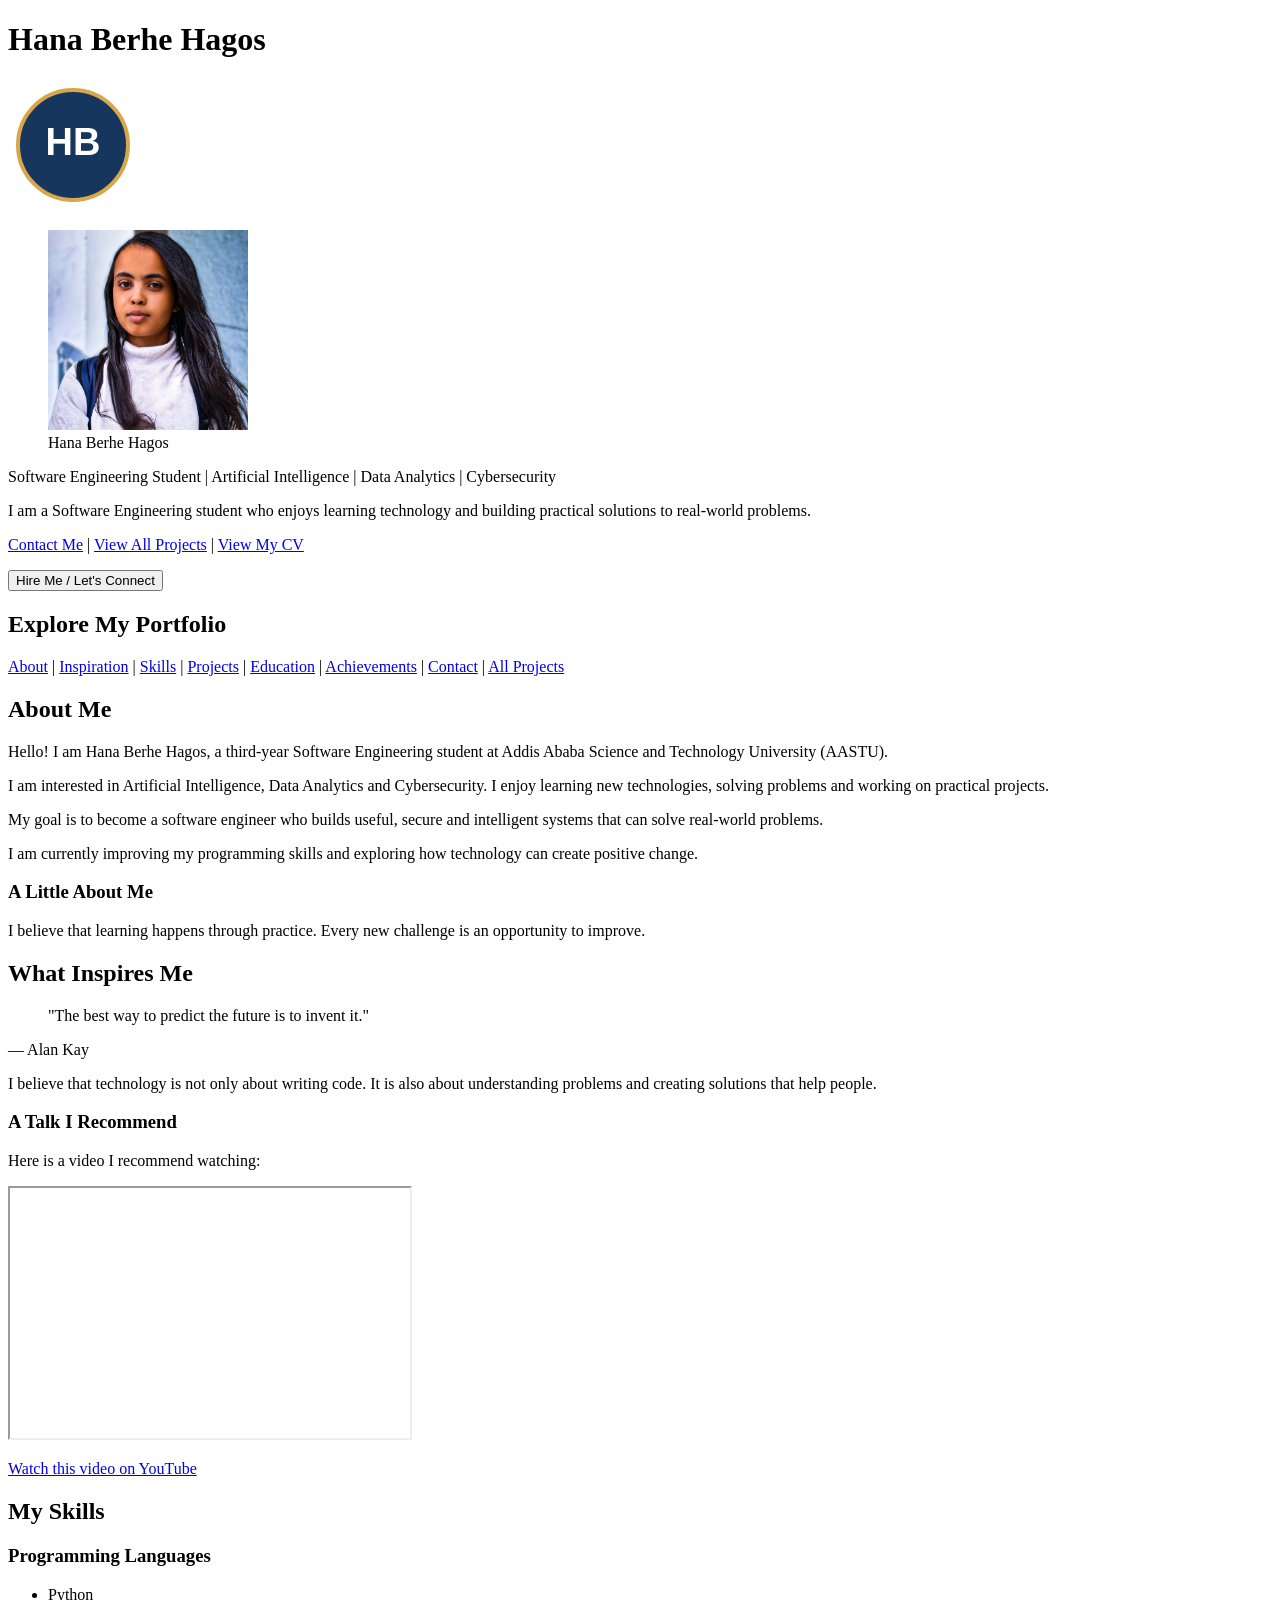
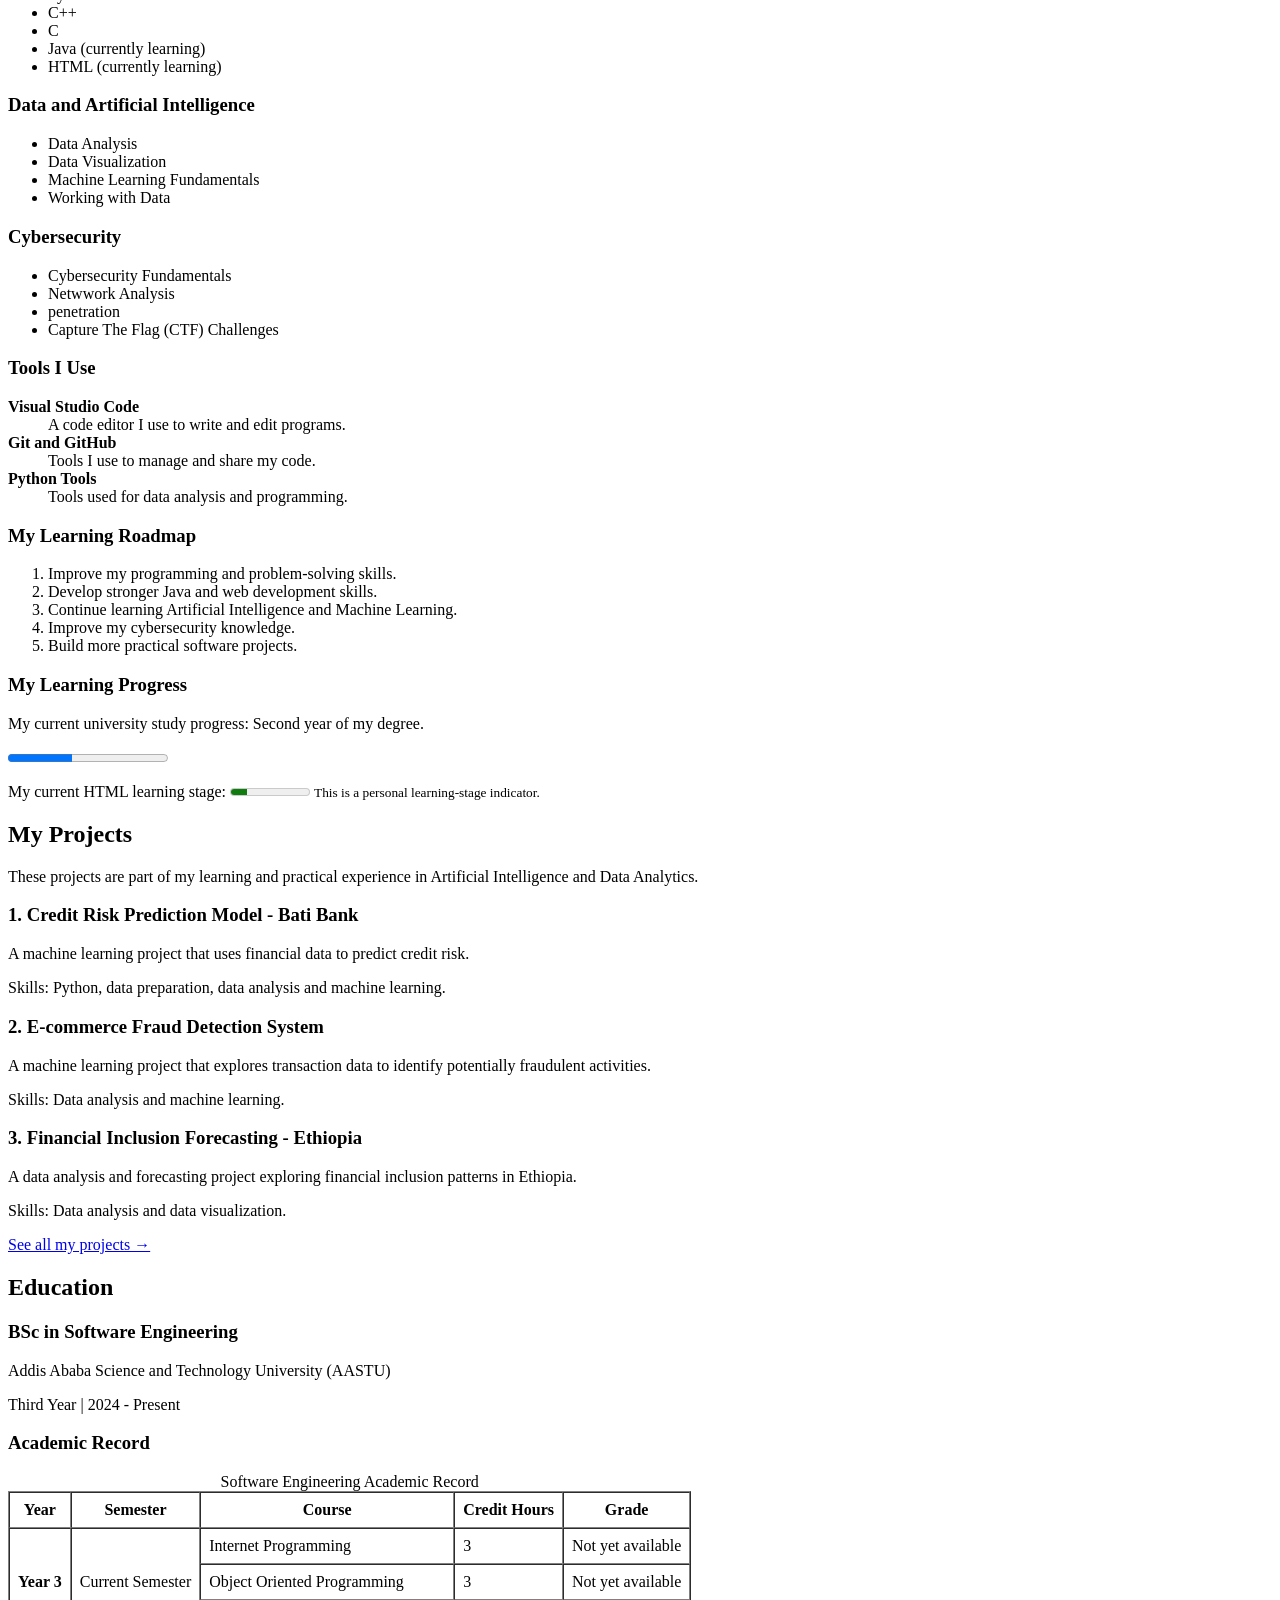
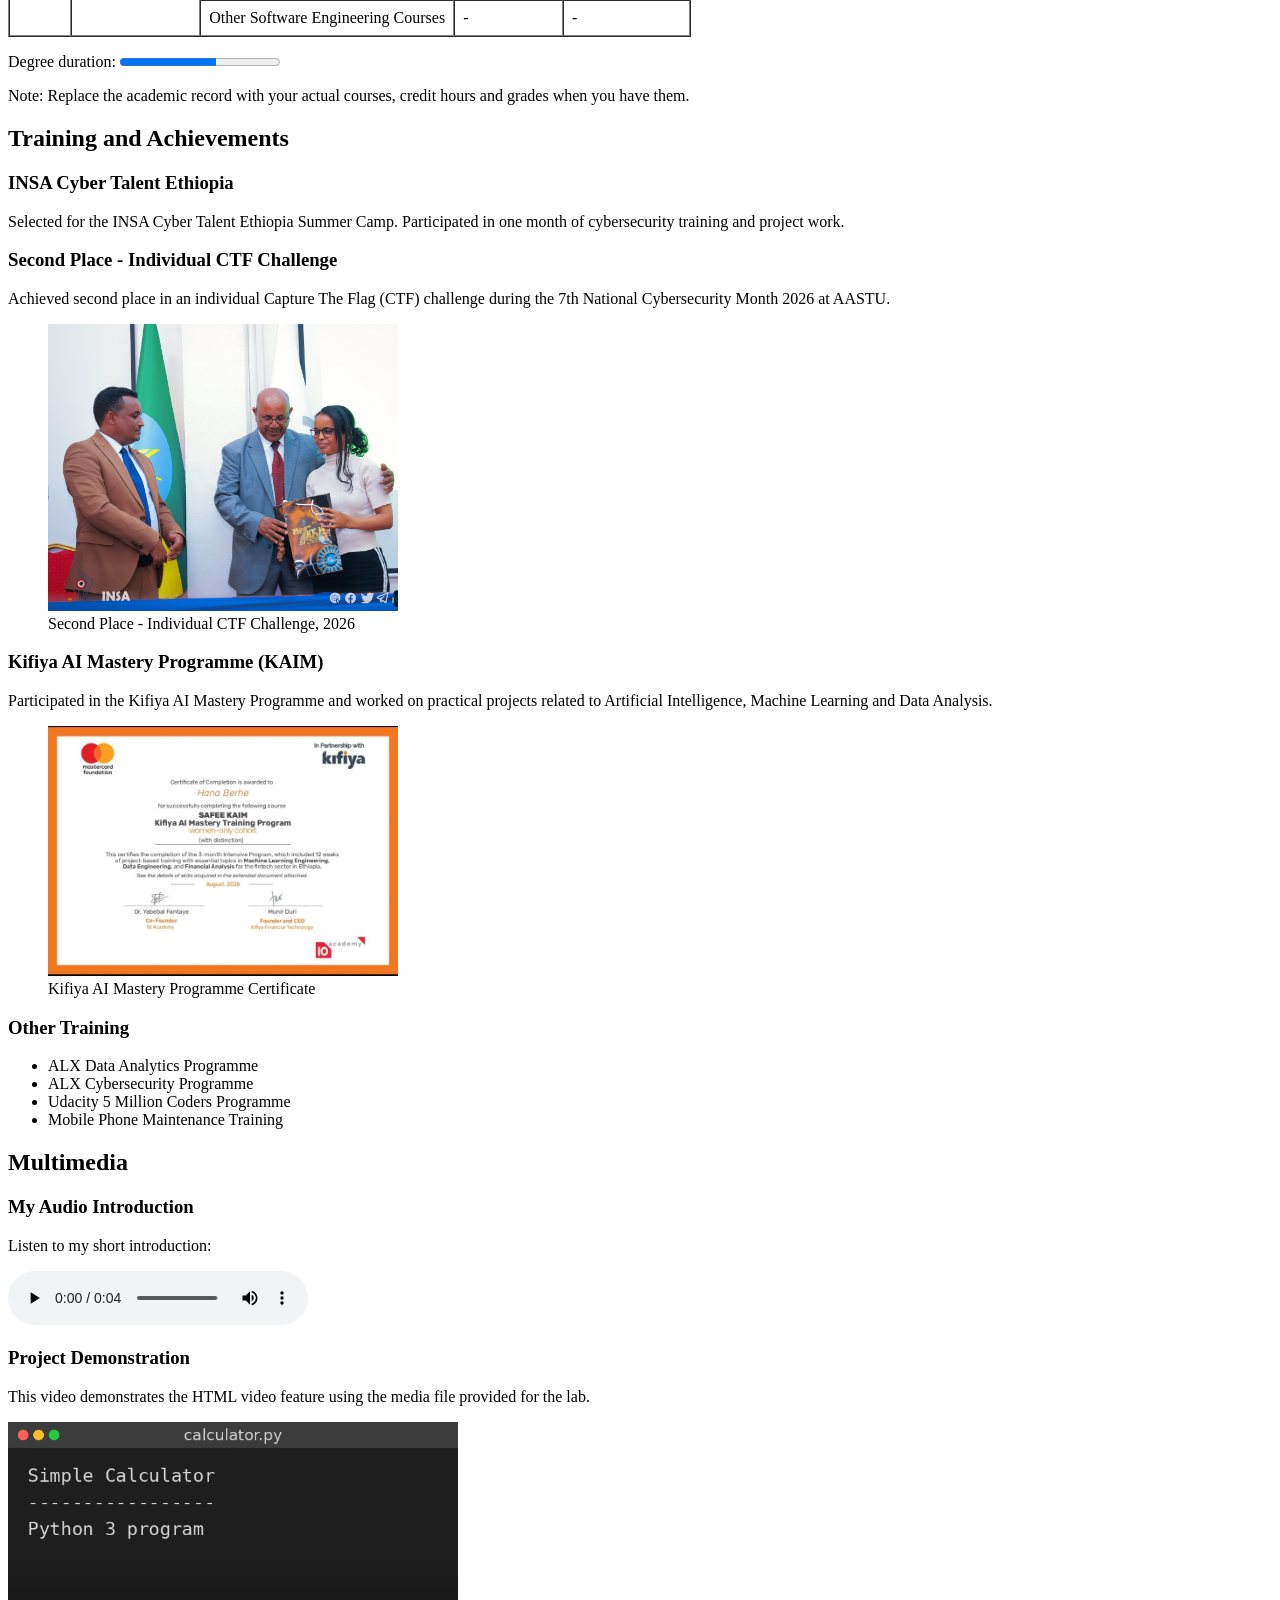
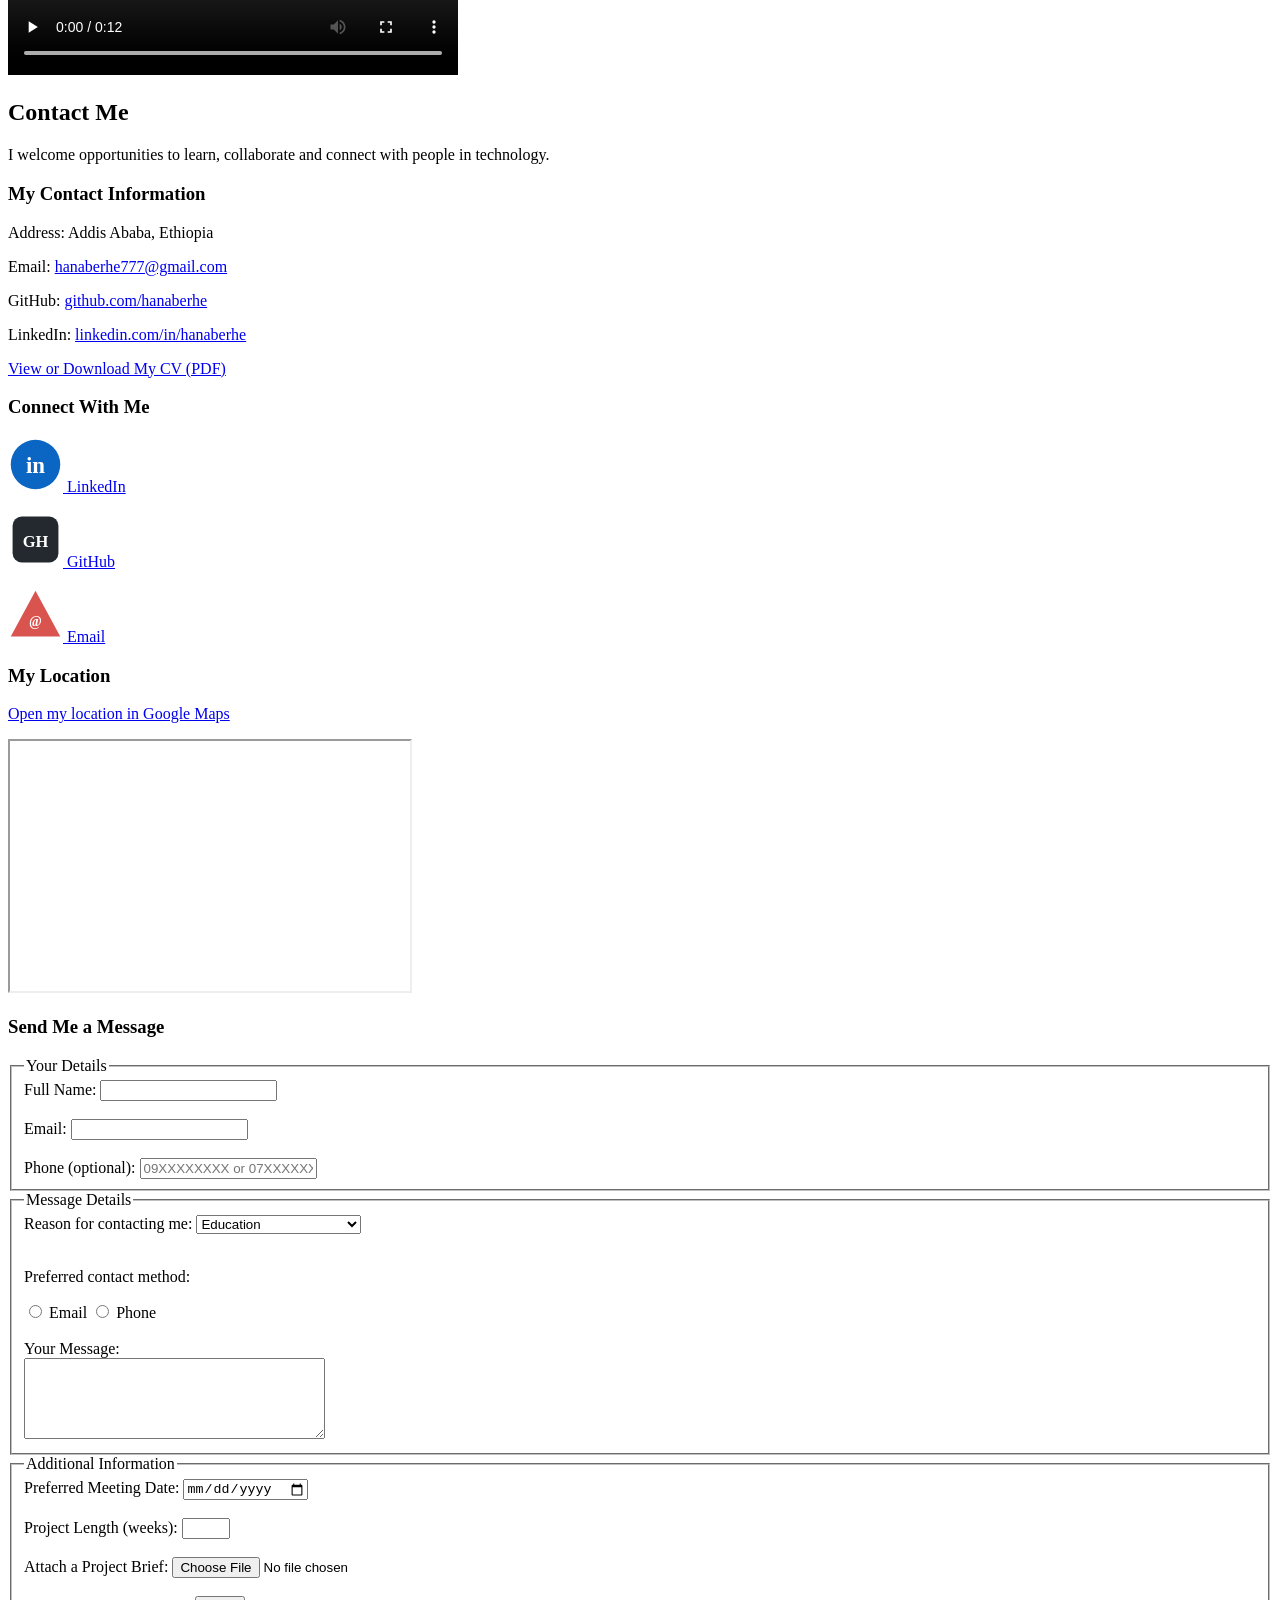
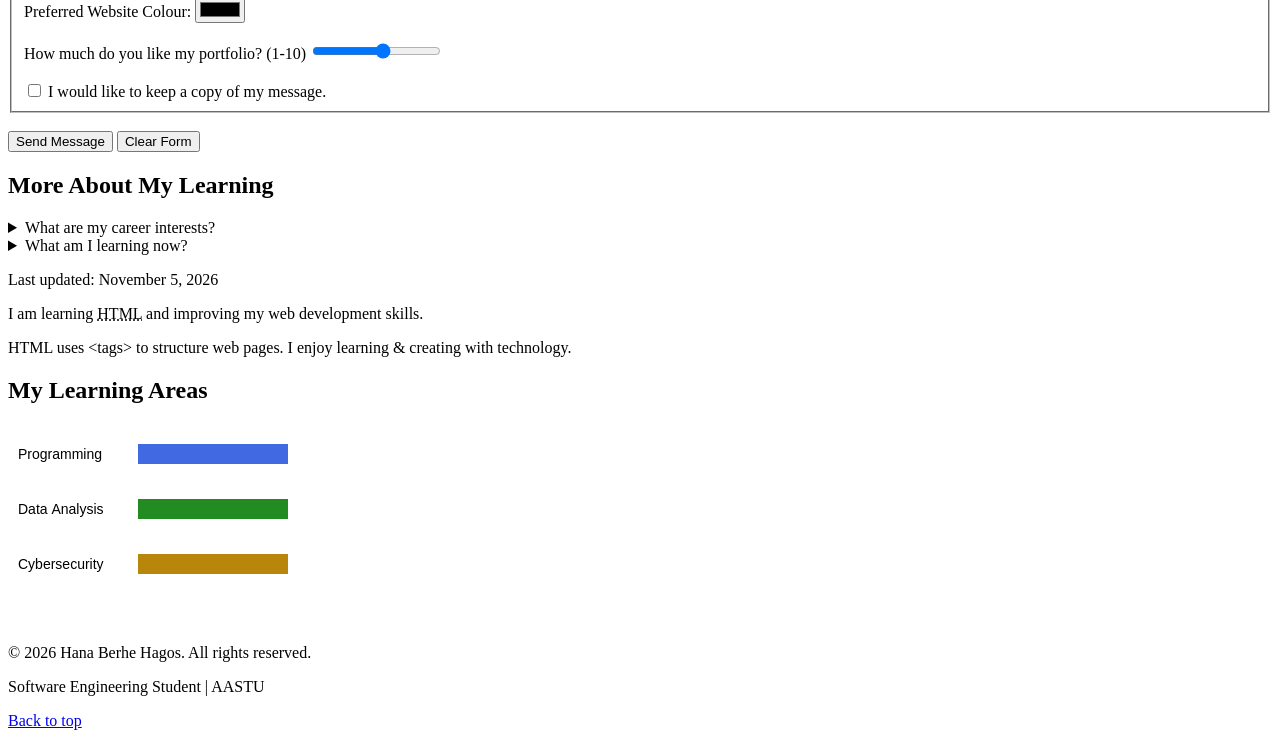
==== commit 7f1f7d27: "Update portfolio with HTML5 features and multimedia" ====
--- a/index.html
+++ b/index.html
@@ -6,17 +6,29 @@
     <meta charset="UTF-8">
     <meta name="viewport" content="width=device-width, initial-scale=1.0">
 
+    <meta name="description"
+        content="Hana Berhe Hagos - Software Engineering student interested in AI, Data Analytics and Cybersecurity.">
+
+    <meta name="keywords"
+        content="Hana Berhe Hagos, Software Engineering, AASTU, AI, Data Analytics, Cybersecurity">
+
+    <meta name="author" content="Hana Berhe Hagos">
+
     <title>Hana Berhe Hagos | Portfolio</title>
-
-    <meta name="description" content="Portfolio of Hana Berhe Hagos, a Software Engineering student interested in AI, Data Analytics and Cybersecurity.">
-    <meta name="keywords" content="Software Engineering, Artificial Intelligence, Data Analytics, Cybersecurity">
-    <meta name="author" content="Hana Berhe Hagos">
 </head>
 
-<body>
+<body id="top">
+
+    <!-- ================= HEADER ================= -->
 
     <header>
+
         <h1>Hana Berhe Hagos</h1>
+
+        <!-- Circular HB logo made with Canvas -->
+        <canvas id="logoCanvas" width="130" height="130">
+            Your browser does not support canvas.
+        </canvas>
 
         <figure>
             <img src="images/profile.jpg"
@@ -26,16 +38,45 @@
             <figcaption>Hana Berhe Hagos</figcaption>
         </figure>
 
-        <p>Software Engineering Student | AI | Data Analytics | Cybersecurity</p>
-
         <p>
-            I am interested in technology, learning new skills
-            and building solutions to real-world problems.
+            Software Engineering Student |
+            Artificial Intelligence |
+            Data Analytics |
+            Cybersecurity
         </p>
+
+        <p>
+            I am a Software Engineering student who enjoys learning
+            technology and building practical solutions to real-world
+            problems.
+        </p>
+
+        <p>
+            <a href="#contact">Contact Me</a>
+            |
+            <a href="projects.html">View All Projects</a>
+            |
+            <a href="https://drive.google.com/file/d/1W-aiggjKLsJHlMc3fR9YEciUcrX4Xw_W/view?usp=sharing"
+               target="_blank" rel="noopener">
+                View My CV
+            </a>
+        </p>
+
+        <button type="button"
+            onclick="document.getElementById('hireDialog').showModal()">
+            Hire Me / Let's Connect
+        </button>
+
     </header>
 
+
+    <!-- ================= NAVIGATION ================= -->
+
     <nav>
+        <h2>Explore My Portfolio</h2>
+
         <a href="#about">About</a> |
+        <a href="#inspiration">Inspiration</a> |
         <a href="#skills">Skills</a> |
         <a href="#projects">Projects</a> |
         <a href="#education">Education</a> |
@@ -44,111 +85,178 @@
         <a href="projects.html">All Projects</a>
     </nav>
 
+
     <main>
 
+        <!-- ================= ABOUT ================= -->
+
         <section id="about">
+
             <h2>About Me</h2>
 
             <p>
-                I am a second-year Software Engineering student
-                at Addis Ababa Science and Technology University
-                (AASTU).
+                Hello! I am Hana Berhe Hagos, a third-year Software
+                Engineering student at Addis Ababa Science and
+                Technology University (AASTU).
             </p>
 
             <p>
                 I am interested in Artificial Intelligence,
                 Data Analytics and Cybersecurity. I enjoy learning
-                new technologies, solving problems and building
+                new technologies, solving problems and working on
                 practical projects.
             </p>
 
             <p>
-                My goal is to become a software developer who
-                builds useful, secure and intelligent systems.
-            </p>
-
-            <h3>What Inspires Me</h3>
+                My goal is to become a software engineer who builds
+                useful, secure and intelligent systems that can
+                solve real-world problems.
+            </p>
+
+            <p>
+                I am currently improving my programming skills and
+                exploring how technology can create positive change.
+            </p>
+
+            <aside>
+                <h3>A Little About Me</h3>
+                <p>
+                    I believe that learning happens through practice.
+                    Every new challenge is an opportunity to improve.
+                </p>
+            </aside>
+
+        </section>
+
+
+        <!-- ================= INSPIRATION ================= -->
+
+        <section id="inspiration">
+
+            <h2>What Inspires Me</h2>
 
             <blockquote>
-                "It does not matter how slowly you go as long
-                as you do not stop."
+                "The best way to predict the future is to invent it."
             </blockquote>
 
-            <p>Confucius</p>
-
-            <aside>
-                <h3>My Interests</h3>
-                <p>
-                    Artificial Intelligence, Machine Learning,
-                    Data Analytics and Cybersecurity.
-                </p>
-            </aside>
+            <p>— Alan Kay</p>
+
+            <p>
+                I believe that technology is not only about writing
+                code. It is also about understanding problems and
+                creating solutions that help people.
+            </p>
+
+            <h3>A Talk I Recommend</h3>
+
+            <p>
+                Here is a video I recommend watching:
+            </p>
+
+            <iframe
+                width="400"
+                height="250"
+                src="https://www.youtube.com/embed/HhBNGdS5Kqk"
+                title="My recommended YouTube video"
+                allowfullscreen>
+            </iframe>
+
+            <p>
+                <a href="https://youtu.be/HhBNGdS5Kqk?si=RUebE2bK9JgWR_sz"
+                   target="_blank" rel="noopener">
+                    Watch this video on YouTube
+                </a>
+            </p>
+
         </section>
 
+
+        <!-- ================= SKILLS ================= -->
+
         <section id="skills">
+
             <h2>My Skills</h2>
 
-            <h3>Programming</h3>
+            <h3>Programming Languages</h3>
+
             <ul>
                 <li>Python</li>
                 <li>C++</li>
-                <li>Java (Learning)</li>
-                <li>HTML</li>
+                <li>C</li>
+                <li>Java (currently learning)</li>
+                <li>HTML (currently learning)</li>
             </ul>
 
-            <h3>Data and AI</h3>
+            <h3>Data and Artificial Intelligence</h3>
+
             <ul>
                 <li>Data Analysis</li>
-                <li>SQL</li>
-                <li>Power BI</li>
                 <li>Data Visualization</li>
                 <li>Machine Learning Fundamentals</li>
+                <li>Working with Data</li>
             </ul>
 
             <h3>Cybersecurity</h3>
+
             <ul>
                 <li>Cybersecurity Fundamentals</li>
-                <li>Security Awareness</li>
+                <li>Netwwork Analysis</li>
+                <li>penetration</li>
                 <li>Capture The Flag (CTF) Challenges</li>
             </ul>
 
             <h3>Tools I Use</h3>
 
             <dl>
-                <dt>Visual Studio Code</dt>
+                <dt><strong>Visual Studio Code</strong></dt>
                 <dd>A code editor I use to write and edit programs.</dd>
 
-                <dt>Git and GitHub</dt>
-                <dd>Tools for managing and sharing my code.</dd>
-
-                <dt>Power BI</dt>
-                <dd>A tool for data analysis and visualization.</dd>
+                <dt><strong>Git and GitHub</strong></dt>
+                <dd>Tools I use to manage and share my code.</dd>
+
+                <dt><strong>Python Tools</strong></dt>
+                <dd>Tools used for data analysis and programming.</dd>
             </dl>
 
             <h3>My Learning Roadmap</h3>
 
             <ol>
-                <li>Improve my programming skills.</li>
-                <li>Learn advanced cybersecurity.</li>
-                <li>Study Machine Learning and AI.</li>
-                <li>Build practical software projects.</li>
-                <li>Develop secure web applications.</li>
+                <li>Improve my programming and problem-solving skills.</li>
+                <li>Develop stronger Java and web development skills.</li>
+                <li>Continue learning Artificial Intelligence and Machine Learning.</li>
+                <li>Improve my cybersecurity knowledge.</li>
+                <li>Build more practical software projects.</li>
             </ol>
 
-            <h3>Learning Progress</h3>
-
-            <p>Software Engineering degree progress:</p>
-            <progress value="2" max="5">2 out of 5</progress>
-
-            <p>Cybersecurity learning progress:</p>
-            <meter min="0" max="100" value="50">50%</meter>
+            <h3>My Learning Progress</h3>
+
+            <p>My current university study progress: Second year of my degree.</p>
+
+            <progress value="2" max="5">2 out of 5 years</progress>
+
+            <p>
+                My current HTML learning stage:
+                <meter min="0" max="5" value="1">Beginner</meter>
+                <small>This is a personal learning-stage indicator.</small>
+            </p>
+
         </section>
 
+
+        <!-- ================= PROJECTS ================= -->
+
         <section id="projects">
+
             <h2>My Projects</h2>
 
+            <p>
+                These projects are part of my learning and practical
+                experience in Artificial Intelligence and Data Analytics.
+            </p>
+
             <article>
-                <h3>Credit Risk Prediction Model - Bati Bank</h3>
+
+                <h3>1. Credit Risk Prediction Model - Bati Bank</h3>
 
                 <p>
                     A machine learning project that uses financial
@@ -156,13 +264,15 @@
                 </p>
 
                 <p>
-                    Skills: Python, data preparation,
-                    analysis and machine learning.
-                </p>
+                    Skills: Python, data preparation, data analysis
+                    and machine learning.
+                </p>
+
             </article>
 
             <article>
-                <h3>E-commerce Fraud Detection System</h3>
+
+                <h3>2. E-commerce Fraud Detection System</h3>
 
                 <p>
                     A machine learning project that explores
@@ -173,31 +283,39 @@
                 <p>
                     Skills: Data analysis and machine learning.
                 </p>
+
             </article>
 
             <article>
-                <h3>Financial Inclusion Forecasting - Ethiopia</h3>
-
-                <p>
-                    A data analysis and forecasting project
-                    exploring financial inclusion patterns
-                    in Ethiopia.
-                </p>
-
-                <p>
-                    Skills: Data analysis and visualization.
-                </p>
+
+                <h3>3. Financial Inclusion Forecasting - Ethiopia</h3>
+
+                <p>
+                    A data analysis and forecasting project exploring
+                    financial inclusion patterns in Ethiopia.
+                </p>
+
+                <p>
+                    Skills: Data analysis and data visualization.
+                </p>
+
             </article>
 
             <p>
-                <a href="projects.html">See all my projects</a>
-            </p>
+                <a href="projects.html">See all my projects →</a>
+            </p>
+
         </section>
 
+
+        <!-- ================= EDUCATION ================= -->
+
         <section id="education">
+
             <h2>Education</h2>
 
             <article>
+
                 <h3>BSc in Software Engineering</h3>
 
                 <p>
@@ -205,12 +323,14 @@
                     (AASTU)
                 </p>
 
-                <p>Second Year | 2024 - Present</p>
+                <p>Third Year | 2024 - Present</p>
+
             </article>
 
             <h3>Academic Record</h3>
 
             <table border="1" cellpadding="8" cellspacing="0">
+
                 <caption>Software Engineering Academic Record</caption>
 
                 <thead>
@@ -225,17 +345,17 @@
 
                 <tbody>
                     <tr>
-                        <th rowspan="3">Year 2</th>
+                        <th rowspan="3">Year 3</th>
                         <td rowspan="3">Current Semester</td>
                         <td>Internet Programming</td>
-                        <td>-</td>
-                        <td>-</td>
+                        <td>3</td>
+                        <td>Not yet available</td>
                     </tr>
 
                     <tr>
                         <td>Object Oriented Programming</td>
-                        <td>-</td>
-                        <td>-</td>
+                        <td>3</td>
+                        <td>Not yet available</td>
                     </tr>
 
                     <tr>
@@ -244,64 +364,83 @@
                         <td>-</td>
                     </tr>
                 </tbody>
+
             </table>
 
             <p>
-                Degree progress:
-                <progress value="2" max="5">2 out of 5 years</progress>
-            </p>
+                Degree duration:
+                <progress value="3" max="5">3 out of 5 years</progress>
+            </p>
+
+            <p>
+                Note: Replace the academic record with your actual
+                courses, credit hours and grades when you have them.
+            </p>
+
         </section>
 
+
+        <!-- ================= ACHIEVEMENTS ================= -->
+
         <section id="achievements">
+
             <h2>Training and Achievements</h2>
 
             <article>
+
                 <h3>INSA Cyber Talent Ethiopia</h3>
 
                 <p>
-                    Selected for the INSA Cyber Talent Summer Camp.
-                    Participated in one month of cybersecurity
-                    training and project work.
-                </p>
+                    Selected for the INSA Cyber Talent Ethiopia
+                    Summer Camp. Participated in one month of
+                    cybersecurity training and project work.
+                </p>
+
             </article>
 
             <article>
+
                 <h3>Second Place - Individual CTF Challenge</h3>
 
                 <p>
-                    Achieved second place in an individual
-                    Capture The Flag (CTF) challenge during
-                    the 7th National Cybersecurity Month 2026
-                    at AASTU.
+                    Achieved second place in an individual Capture
+                    The Flag (CTF) challenge during the 7th National
+                    Cybersecurity Month 2026 at AASTU.
                 </p>
 
                 <figure>
                     <img src="images/ctf-second-place.jpg"
-                         alt="CTF second-place certificate"
+                         alt="Hana's CTF second-place certificate"
                          width="350">
+
                     <figcaption>
                         Second Place - Individual CTF Challenge, 2026
                     </figcaption>
                 </figure>
+
             </article>
 
             <article>
+
                 <h3>Kifiya AI Mastery Programme (KAIM)</h3>
 
                 <p>
                     Participated in the Kifiya AI Mastery Programme
-                    and worked on practical projects in Artificial
-                    Intelligence, Machine Learning and Data Analysis.
+                    and worked on practical projects related to
+                    Artificial Intelligence, Machine Learning
+                    and Data Analysis.
                 </p>
 
                 <figure>
-                    <img src="images/kaim-ai-certificate.jpg"
+                    <img src="images/kaim-ai-certificate.jpeg"
                          alt="Kifiya AI Mastery Programme certificate"
                          width="350">
+
                     <figcaption>
                         Kifiya AI Mastery Programme Certificate
                     </figcaption>
                 </figure>
+
             </article>
 
             <h3>Other Training</h3>
@@ -312,12 +451,19 @@
                 <li>Udacity 5 Million Coders Programme</li>
                 <li>Mobile Phone Maintenance Training</li>
             </ul>
+
         </section>
 
+
+        <!-- ================= MULTIMEDIA ================= -->
+
         <section id="multimedia">
+
             <h2>Multimedia</h2>
 
             <h3>My Audio Introduction</h3>
+
+            <p>Listen to my short introduction:</p>
 
             <audio controls>
                 <source src="media/intro.mp3" type="audio/mpeg">
@@ -326,10 +472,15 @@
 
             <h3>Project Demonstration</h3>
 
-            <video controls width="400"
-                   poster="images/project-demo-poster.jpg">
+            <p>
+                This video demonstrates the HTML video feature
+                using the media file provided for the lab.
+            </p>
+
+            <video controls width="450">
 
                 <source src="media/project-demo.mp4" type="video/mp4">
+
                 <source src="media/project-demo.webm" type="video/webm">
 
                 <track src="media/project-demo.vtt"
@@ -339,22 +490,28 @@
                        default>
 
                 Your browser does not support video.
+
             </video>
 
-            <h3>Learning Resource</h3>
-
-            <iframe
-                src="https://www.youtube.com/embed/VIDEO_ID"
-                title="Learning resource video"
-                width="400"
-                height="250">
-            </iframe>
         </section>
 
+
+        <!-- ================= CONTACT ================= -->
+
         <section id="contact">
+
             <h2>Contact Me</h2>
 
-            <p>Location: Addis Ababa, Ethiopia</p>
+            <p>
+                I welcome opportunities to learn, collaborate
+                and connect with people in technology.
+            </p>
+
+            <h3>My Contact Information</h3>
+
+            <p>
+                Address: Addis Ababa, Ethiopia
+            </p>
 
             <p>
                 Email:
@@ -364,69 +521,184 @@
             </p>
 
             <p>
+                GitHub:
+                <a href="https://github.com/hanaberhe"
+                   target="_blank" rel="noopener">
+                    github.com/hanaberhe
+                </a>
+            </p>
+
+            <p>
                 LinkedIn:
-                <a href="https://www.linkedin.com/in/hanaberhe">
-                    My LinkedIn Profile
+                <a href="https://www.linkedin.com/in/hanaberhe"
+                   target="_blank" rel="noopener">
+                    linkedin.com/in/hanaberhe
                 </a>
             </p>
 
             <p>
-                GitHub:
-                <a href="https://github.com/hanaberhe">
-                    My GitHub Profile
+                <a href="https://drive.google.com/file/d/1W-aiggjKLsJHlMc3fR9YEciUcrX4Xw_W/view?usp=sharing"
+                   target="_blank" rel="noopener">
+                    View or Download My CV (PDF)
                 </a>
             </p>
 
+
+            <!-- Shape icons made with SVG -->
+
+            <h3>Connect With Me</h3>
+
+            <p>
+                <a href="https://www.linkedin.com/in/hanaberhe"
+                   target="_blank" rel="noopener">
+
+                    <svg width="55" height="55" viewBox="0 0 60 60"
+                         role="img" aria-label="LinkedIn">
+
+                        <circle cx="30" cy="30" r="27"
+                                fill="#0A66C2"/>
+
+                        <text x="30" y="39"
+                              font-size="25"
+                              text-anchor="middle"
+                              fill="white"
+                              font-weight="bold">in</text>
+                    </svg>
+
+                    LinkedIn
+                </a>
+            </p>
+
+            <p>
+                <a href="https://github.com/hanaberhe"
+                   target="_blank" rel="noopener">
+
+                    <svg width="55" height="55" viewBox="0 0 60 60"
+                         role="img" aria-label="GitHub">
+
+                        <rect x="5" y="5" width="50" height="50"
+                              rx="10" fill="#24292F"/>
+
+                        <text x="30" y="38"
+                              font-size="18"
+                              text-anchor="middle"
+                              fill="white"
+                              font-weight="bold">GH</text>
+                    </svg>
+
+                    GitHub
+                </a>
+            </p>
+
+            <p>
+                <a href="mailto:hanaberhe777@gmail.com">
+
+                    <svg width="55" height="55" viewBox="0 0 60 60"
+                         role="img" aria-label="Email">
+
+                        <polygon points="30,4 57,54 3,54"
+                                 fill="#D9534F"/>
+
+                        <text x="30" y="43"
+                              font-size="15"
+                              text-anchor="middle"
+                              fill="white"
+                              font-weight="bold">@</text>
+                    </svg>
+
+                    Email
+                </a>
+            </p>
+
+
+            <!-- Map location -->
+
+            <h3>My Location</h3>
+
+            <p>
+                <a href="https://maps.app.goo.gl/mkBDEaciCfEdNPHH6?g_st=ac"
+                   target="_blank" rel="noopener">
+                    Open my location in Google Maps
+                </a>
+            </p>
+
+            <iframe
+                width="400"
+                height="250"
+                src="https://www.google.com/maps?q=Addis+Ababa,+Ethiopia&output=embed"
+                title="Map of Addis Ababa, Ethiopia">
+            </iframe>
+
+
+            <!-- Contact form -->
+
             <h3>Send Me a Message</h3>
 
-            <form action="thank-you.html" method="post"
+            <form action="thank-you.html"
+                  method="post"
                   enctype="multipart/form-data">
 
                 <fieldset>
-                    <legend>Personal Information</legend>
+
+                    <legend>Your Details</legend>
 
                     <label for="name">Full Name:</label>
                     <input type="text" id="name" name="name" required>
+
                     <br><br>
 
                     <label for="email">Email:</label>
                     <input type="email" id="email" name="email" required>
+
                     <br><br>
 
-                    <label for="phone">Phone:</label>
-                    <input type="tel" id="phone" name="phone"
+                    <label for="phone">Phone (optional):</label>
+                    <input type="tel"
+                           id="phone"
+                           name="phone"
                            pattern="0[79][0-9]{8}"
                            placeholder="09XXXXXXXX or 07XXXXXXXX">
-                    <br><br>
+
                 </fieldset>
 
+
                 <fieldset>
+
                     <legend>Message Details</legend>
 
-                    <label for="subject">Subject:</label>
+                    <label for="subject">Reason for contacting me:</label>
 
                     <select id="subject" name="subject">
+
                         <optgroup label="Academic">
                             <option value="education">Education</option>
-                            <option value="projects">Projects</option>
+                            <option value="project">Project discussion</option>
                         </optgroup>
 
                         <optgroup label="Professional">
+                            <option value="internship">Internship opportunity</option>
                             <option value="collaboration">Collaboration</option>
                             <option value="other">Other</option>
                         </optgroup>
+
                     </select>
 
                     <br><br>
 
                     <p>Preferred contact method:</p>
 
-                    <input type="radio" id="email-contact"
-                           name="contact-method" value="email">
+                    <input type="radio"
+                           id="email-contact"
+                           name="contact-method"
+                           value="email">
+
                     <label for="email-contact">Email</label>
 
-                    <input type="radio" id="phone-contact"
-                           name="contact-method" value="phone">
+                    <input type="radio"
+                           id="phone-contact"
+                           name="contact-method"
+                           value="phone">
+
                     <label for="phone-contact">Phone</label>
 
                     <br><br>
@@ -434,41 +706,67 @@
                     <label for="message">Your Message:</label>
                     <br>
 
-                    <textarea id="message" name="message"
-                              rows="5" cols="35" required></textarea>
+                    <textarea id="message"
+                              name="message"
+                              rows="5"
+                              cols="35"
+                              required></textarea>
+
                 </fieldset>
 
+
                 <fieldset>
+
                     <legend>Additional Information</legend>
 
-                    <label for="date">Preferred Date:</label>
-                    <input type="date" id="date" name="date"
+                    <label for="date">Preferred Meeting Date:</label>
+                    <input type="date"
+                           id="date"
+                           name="date"
                            min="2026-11-01">
+
                     <br><br>
 
-                    <label for="number">Number of Participants:</label>
-                    <input type="number" id="number" name="number"
-                           min="1" max="52">
+                    <label for="number">Project Length (weeks):</label>
+                    <input type="number"
+                           id="number"
+                           name="number"
+                           min="1"
+                           max="52">
+
                     <br><br>
 
-                    <label for="file">Attach a File:</label>
+                    <label for="file">Attach a Project Brief:</label>
                     <input type="file" id="file" name="file">
+
                     <br><br>
 
-                    <label for="color">Choose a Color:</label>
+                    <label for="color">Preferred Website Colour:</label>
                     <input type="color" id="color" name="color">
+
                     <br><br>
 
-                    <label for="rating">Interest Level:</label>
-                    <input type="range" id="rating" name="rating"
-                           min="1" max="10">
+                    <label for="rating">
+                        How much do you like my portfolio? (1-10)
+                    </label>
+
+                    <input type="range"
+                           id="rating"
+                           name="rating"
+                           min="1"
+                           max="10">
+
                     <br><br>
 
-                    <input type="checkbox" id="agree" name="agree"
-                           value="yes" required>
-                    <label for="agree">
-                        I agree to submit this message.
+                    <input type="checkbox"
+                           id="copy"
+                           name="copy"
+                           value="yes">
+
+                    <label for="copy">
+                        I would like to keep a copy of my message.
                     </label>
+
                 </fieldset>
 
                 <br>
@@ -477,10 +775,38 @@
                 <button type="reset">Clear Form</button>
 
             </form>
+
         </section>
 
-        <section id="date-information">
-            <h2>About This Page</h2>
+
+        <!-- ================= HTML INFORMATION ================= -->
+
+        <section id="html-information">
+
+            <h2>More About My Learning</h2>
+
+            <details>
+
+                <summary>What are my career interests?</summary>
+
+                <p>
+                    I am interested in Software Engineering,
+                    Artificial Intelligence, Data Analytics
+                    and Cybersecurity.
+                </p>
+
+            </details>
+
+            <details>
+
+                <summary>What am I learning now?</summary>
+
+                <p>
+                    I am continuing to develop my Java,
+                    Internet Programming and AI skills.
+                </p>
+
+            </details>
 
             <p>
                 Last updated:
@@ -497,43 +823,35 @@
                 HTML uses &lt;tags&gt; to structure web pages.
                 I enjoy learning &amp; creating with technology.
             </p>
+
         </section>
 
-        <section id="interactive">
-            <h2>More About Me</h2>
-
-            <details>
-                <summary>What are my career interests?</summary>
-
-                <p>
-                    I am interested in software development,
-                    Artificial Intelligence and Cybersecurity.
-                </p>
-            </details>
-        </section>
-
-        <section id="canvas-section">
-            <h2>My Personal Logo</h2>
-
-            <canvas id="logoCanvas" width="250" height="120">
+
+        <!-- ================= CANVAS SKILLS CHART ================= -->
+
+        <section id="skills-chart">
+
+            <h2>My Learning Areas</h2>
+
+            <canvas id="skillsCanvas" width="400" height="200">
                 Your browser does not support canvas.
             </canvas>
 
-            <h2>My Skills Chart</h2>
-
-            <canvas id="skillsCanvas" width="350" height="180">
-                Your browser does not support canvas.
-            </canvas>
         </section>
 
     </main>
 
+
+    <!-- ================= DIALOG ================= -->
+
     <dialog id="hireDialog">
+
         <h2>Let's Connect!</h2>
 
         <p>
             Thank you for visiting my portfolio.
-            You can contact me through my email.
+            I am open to learning opportunities,
+            collaboration and professional connections.
         </p>
 
         <p>
@@ -546,35 +864,78 @@
                 onclick="document.getElementById('hireDialog').close()">
             Close
         </button>
+
     </dialog>
 
+
+    <!-- ================= FOOTER ================= -->
+
     <footer>
-        <p>&copy; 2026 Hana Berhe Hagos. All rights reserved.</p>
+
+        <p>
+            &copy; 2026 Hana Berhe Hagos.
+            All rights reserved.
+        </p>
+
         <p>Software Engineering Student | AASTU</p>
+
+        <p>
+            <a href="#top">Back to top</a>
+        </p>
+
     </footer>
 
+
+    <!-- ================= JAVASCRIPT CANVAS ================= -->
+
     <script>
+
+        // Draw the circular HB logo
+
         const logo = document.getElementById("logoCanvas");
         const logoContext = logo.getContext("2d");
 
-        logoContext.fillRect(10, 10, 100, 100);
+        // Circle background
+        logoContext.beginPath();
+        logoContext.arc(65, 65, 55, 0, 2 * Math.PI);
+        logoContext.fillStyle = "#17365D";
+        logoContext.fill();
+
+        // Circle border
+        logoContext.lineWidth = 4;
+        logoContext.strokeStyle = "#D6A84B";
+        logoContext.stroke();
+
+        // HB letters
         logoContext.fillStyle = "white";
-        logoContext.font = "bold 30px Arial";
-        logoContext.fillText("HBH", 25, 70);
+        logoContext.font = "bold 38px Arial";
+        logoContext.textAlign = "center";
+        logoContext.textBaseline = "middle";
+        logoContext.fillText("HB", 65, 65);
+
+
+        // Draw the learning areas chart
 
         const chart = document.getElementById("skillsCanvas");
         const chartContext = chart.getContext("2d");
 
-        chartContext.fillStyle = "blue";
-        chartContext.fillRect(20, 30, 120, 25);
-        chartContext.fillRect(20, 75, 180, 25);
-        chartContext.fillRect(20, 120, 90, 25);
-
+        chartContext.font = "14px Arial";
         chartContext.fillStyle = "black";
-        chartContext.font = "14px Arial";
-        chartContext.fillText("Python", 210, 48);
-        chartContext.fillText("Cybersecurity", 210, 93);
-        chartContext.fillText("Data Analysis", 210, 138);
+
+        chartContext.fillText("Programming", 10, 35);
+        chartContext.fillText("Data Analysis", 10, 90);
+        chartContext.fillText("Cybersecurity", 10, 145);
+
+        // These bars are visual examples, not measured skill scores.
+        chartContext.fillStyle = "#4169E1";
+        chartContext.fillRect(130, 20, 150, 20);
+
+        chartContext.fillStyle = "#228B22";
+        chartContext.fillRect(130, 75, 150, 20);
+
+        chartContext.fillStyle = "#B8860B";
+        chartContext.fillRect(130, 130, 150, 20);
+
     </script>
 
 </body>
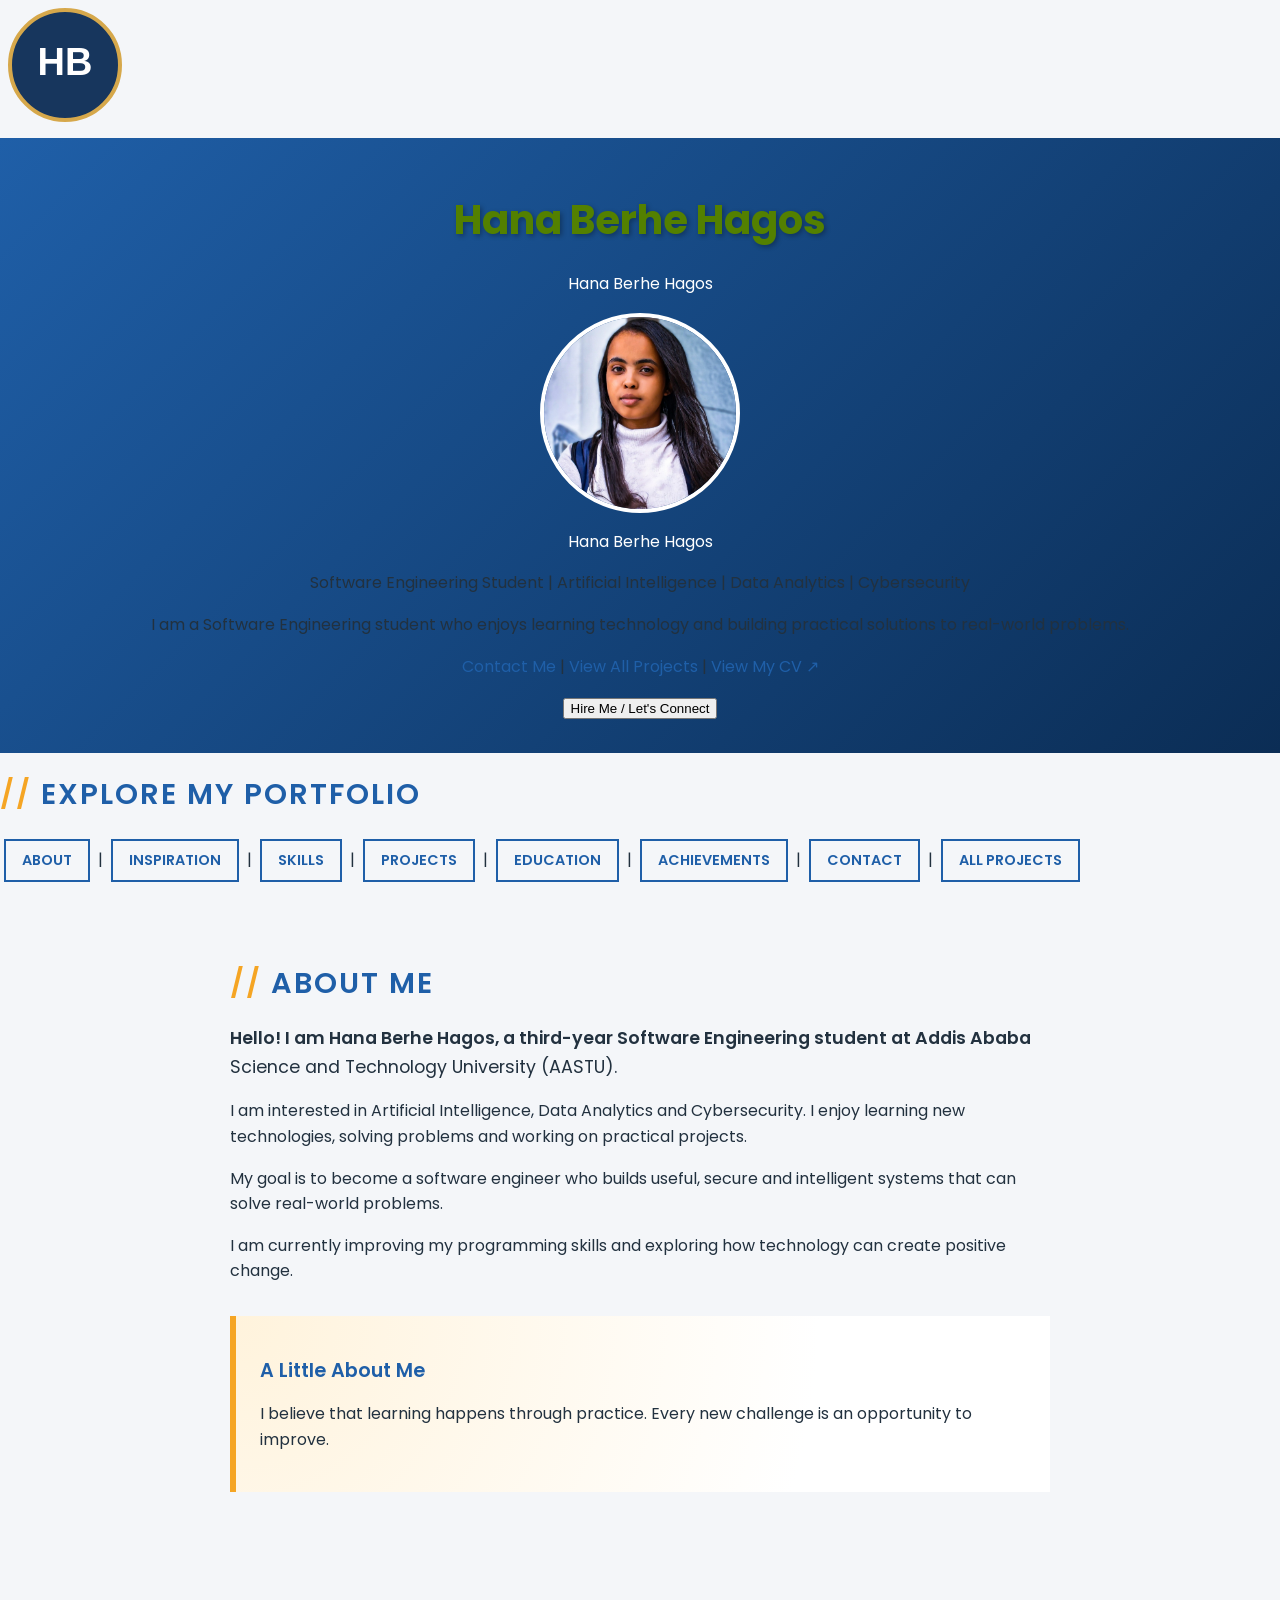
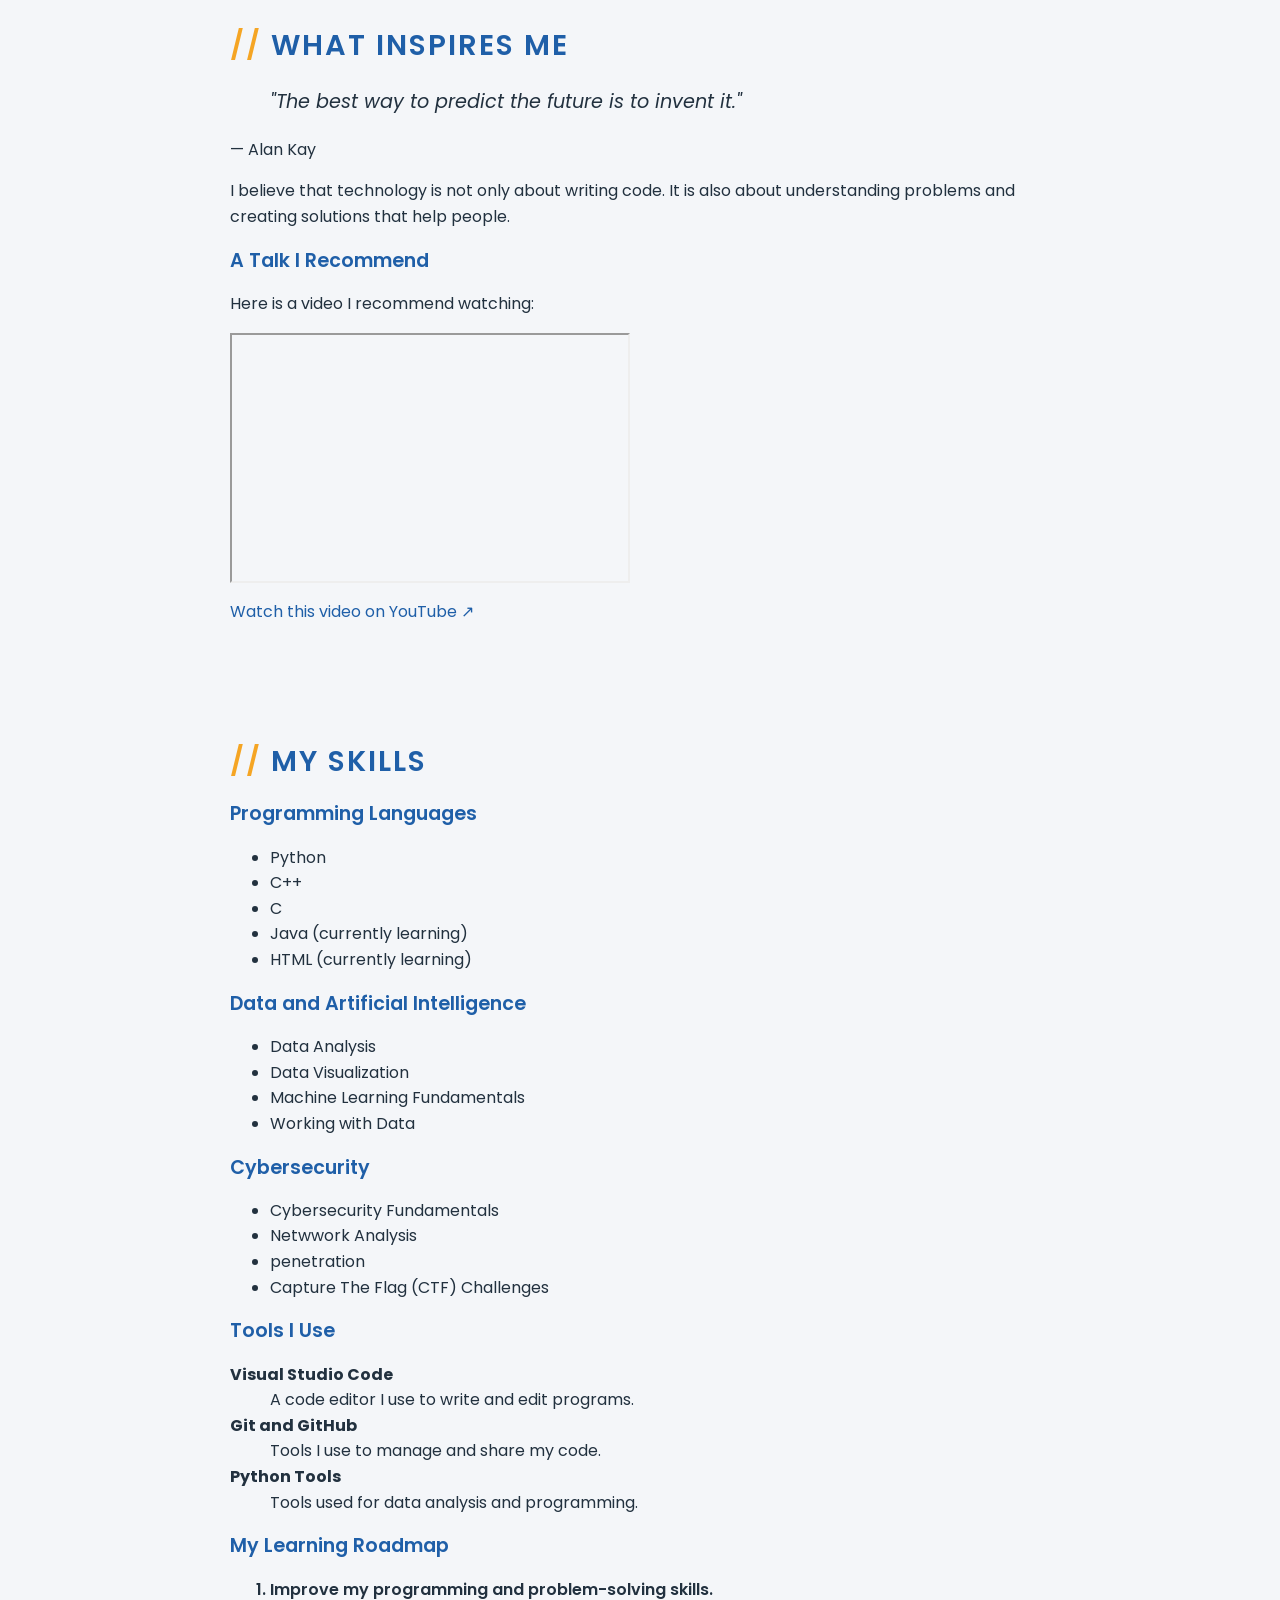
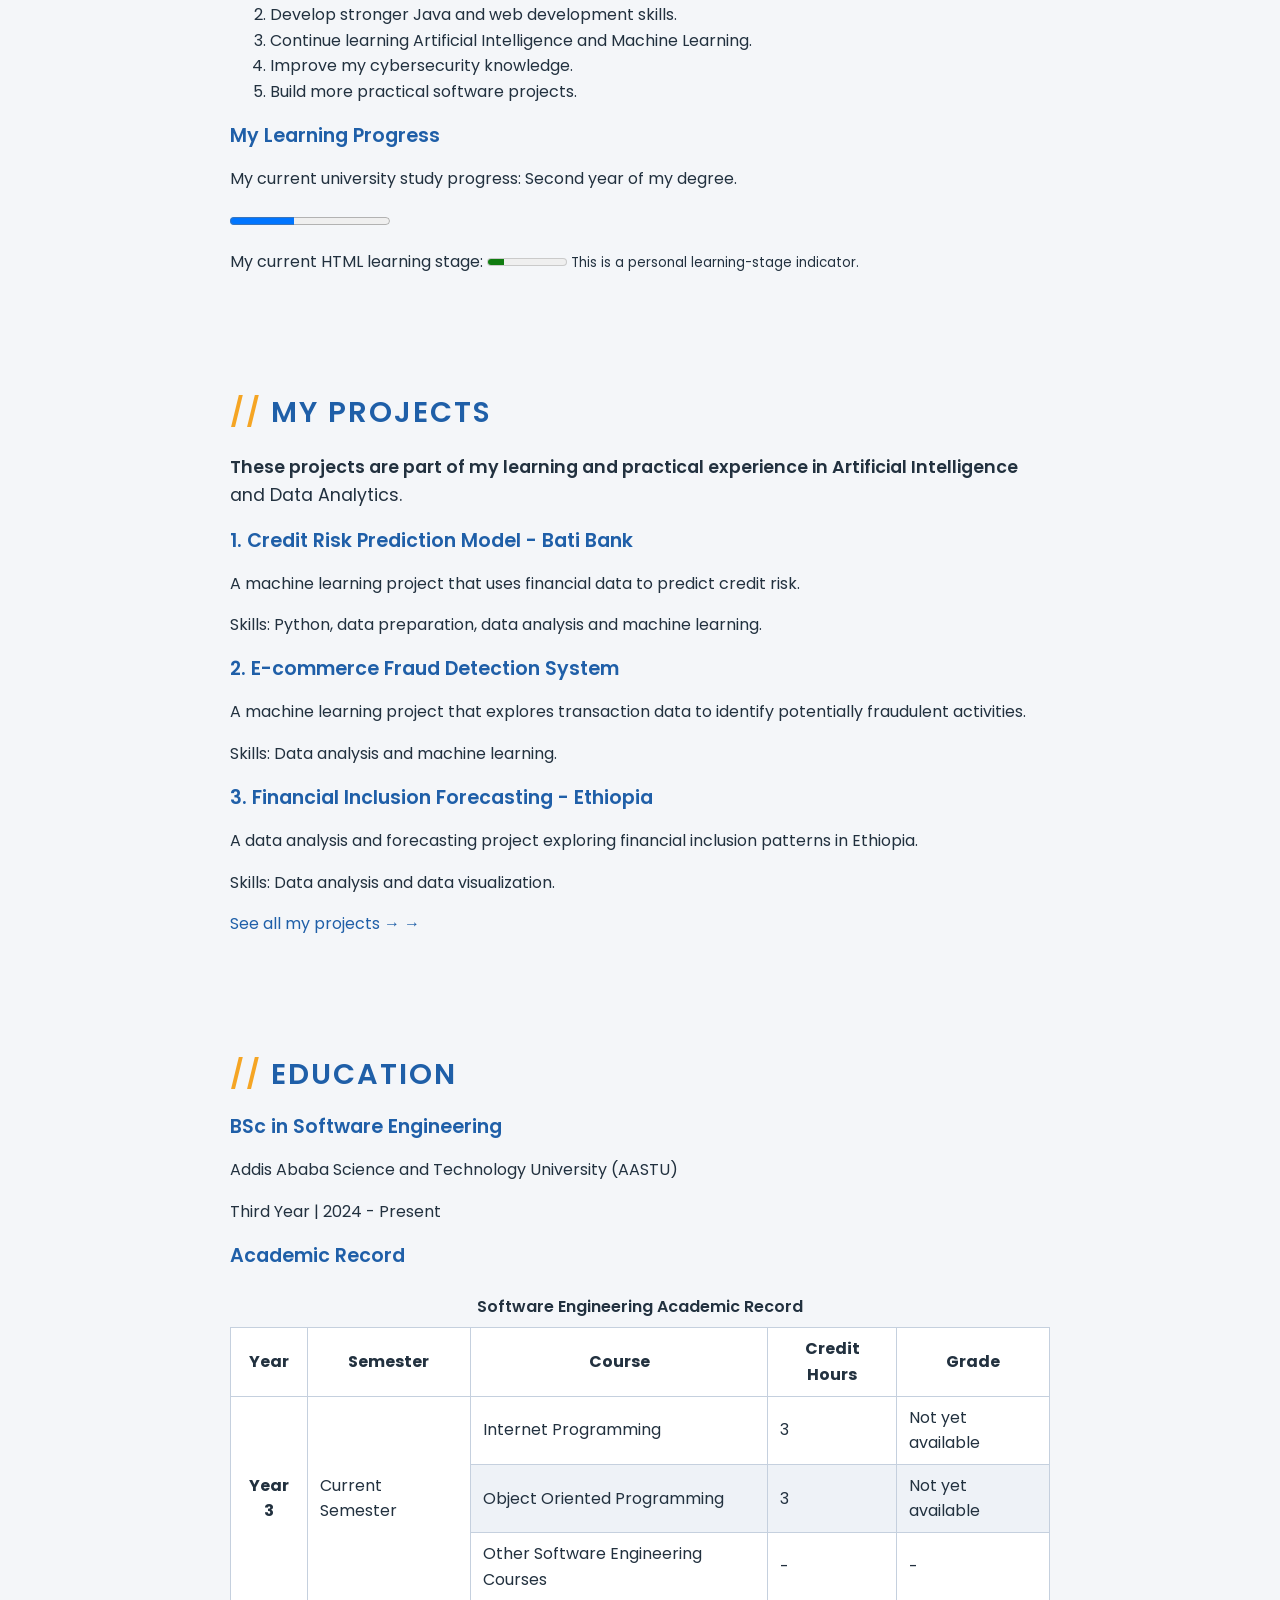
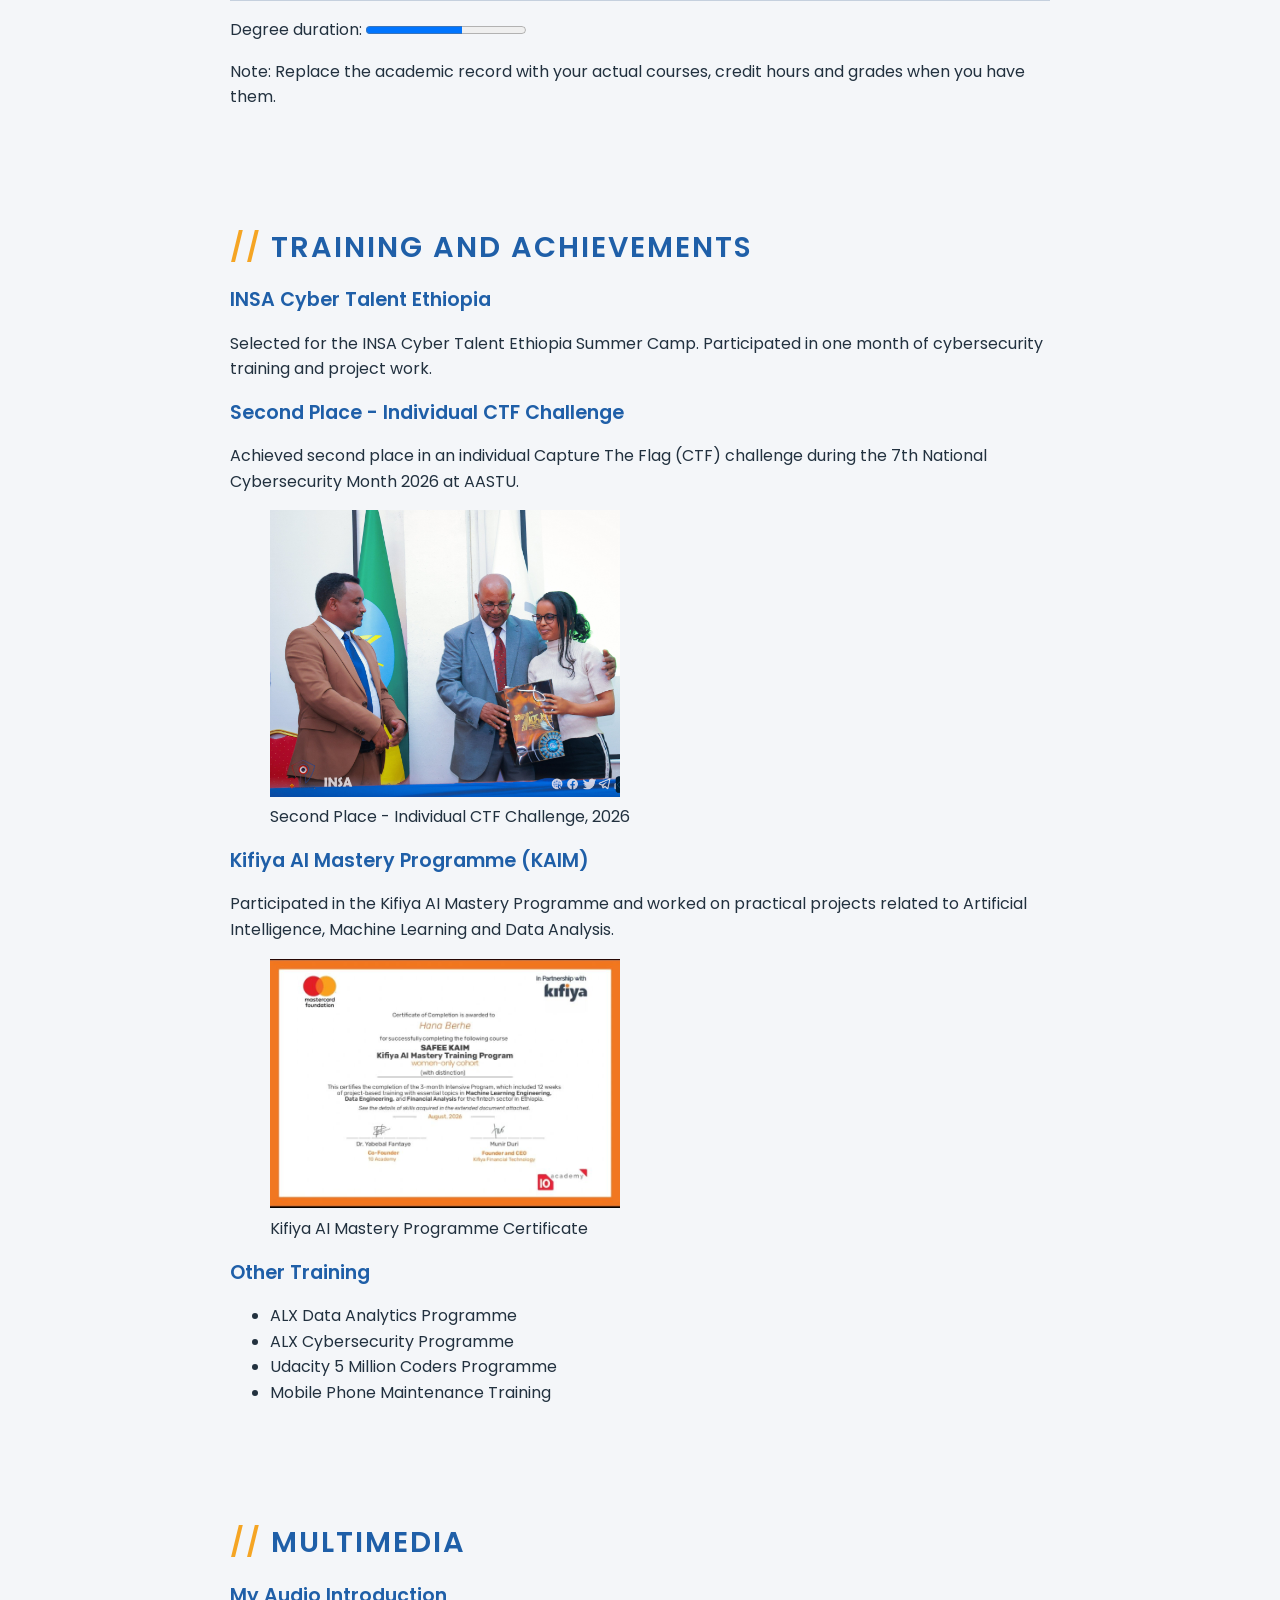
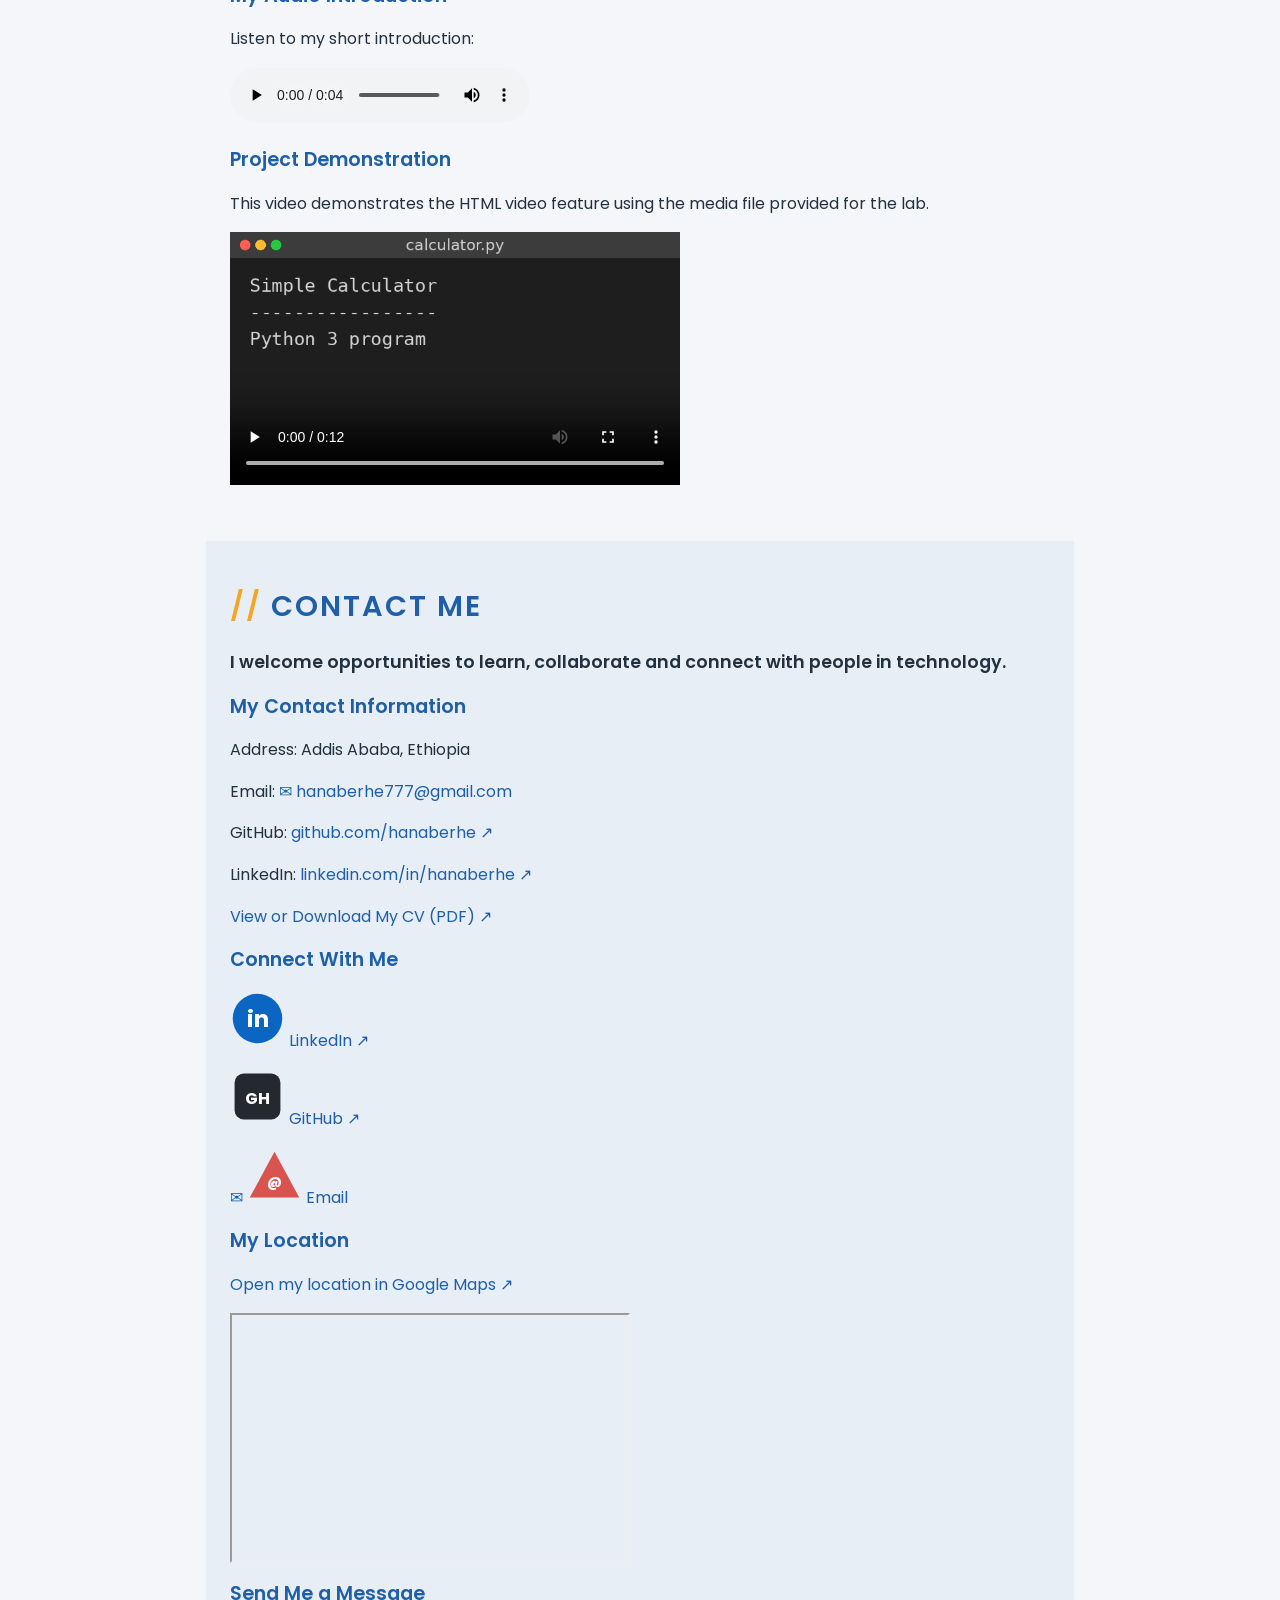
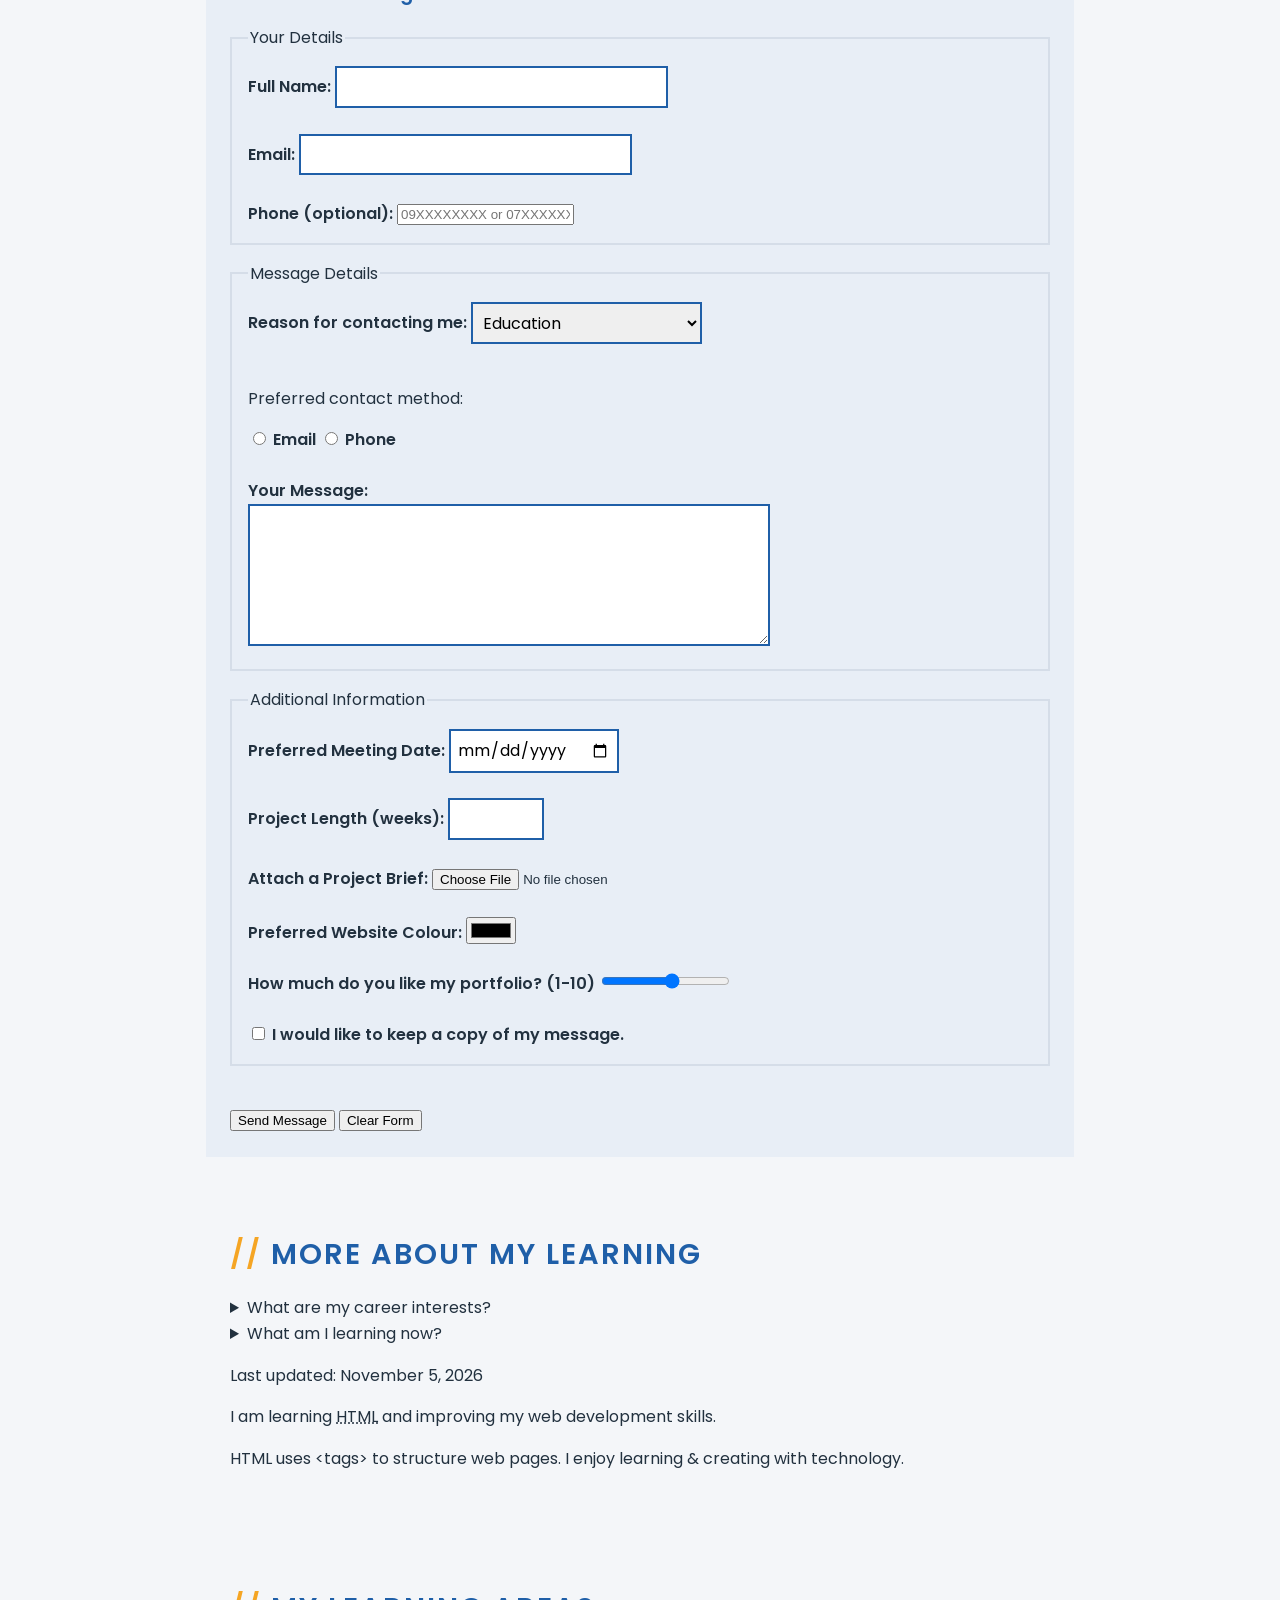
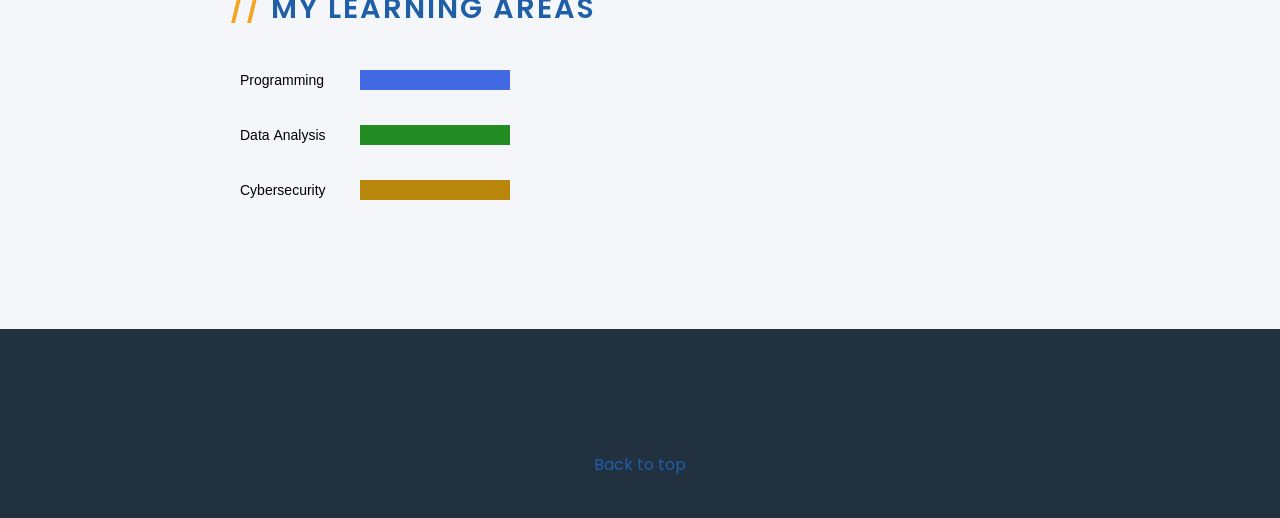
==== commit 6304671a: "add css part" ====
--- a/index.html
+++ b/index.html
@@ -14,21 +14,31 @@
 
     <meta name="author" content="Hana Berhe Hagos">
 
+<link
+    href="https://fonts.googleapis.com/css2?family=Poppins:wght@400;600;700&display=swap"
+    rel="stylesheet"
+>
+
+<link rel="stylesheet" href="css/style.css">
+
     <title>Hana Berhe Hagos | Portfolio</title>
 </head>
 
 <body id="top">
 
     <!-- ================= HEADER ================= -->
-
+  <canvas id="logoCanvas" width="130" height="130">
+            Your browser does not support canvas.
+        </canvas>       
     <header>
 
-        <h1>Hana Berhe Hagos</h1>
-
+     <h1 style="color: rgb(83, 128, 0); text-align: center;">
+    Hana Berhe Hagos
+</h1>
+    Hana Berhe Hagos
+</h1>
         <!-- Circular HB logo made with Canvas -->
-        <canvas id="logoCanvas" width="130" height="130">
-            Your browser does not support canvas.
-        </canvas>
+        
 
         <figure>
             <img src="images/profile.jpg"
@@ -500,7 +510,8 @@
 
         <section id="contact">
 
-            <h2>Contact Me</h2>
+         
+         <h2>Contact Me</h2>
 
             <p>
                 I welcome opportunities to learn, collaborate
--- a/css/style.css
+++ b/css/style.css
@@ -0,0 +1,445 @@
+
+/* ==========================================
+   Portfolio stylesheet — Hana Berhe Hagos
+========================================== */
+
+/* Palette
+Primary: #1f5fa8
+Dark: #22313f
+Accent: hsl(37, 91%, 55%)
+Light: #f4f6f9
+*/
+
+/* ---------- Reset ---------- */
+
+* {
+    box-sizing: border-box;
+}
+
+body {
+    margin: 0;
+    background-color: #f4f6f9;
+    color: #22313f;
+    font-family: 'Poppins', Arial, sans-serif;
+    font-size: 1rem;
+    line-height: 1.6;
+}
+
+html {
+    font-size: 16px;
+}
+
+/* ---------- Typography ---------- */
+
+h1, h2, h3 {
+    line-height: 1.2;
+    font-weight: 600;
+}
+
+h1 {
+    color: #1f5fa8;
+    font-size: 2.5rem;
+    text-align: center;
+    font-weight: 700;
+    text-shadow: 2px 2px 5px rgba(0, 0, 0, 0.3);
+}
+
+h2 {
+    color: rgb(31, 95, 168);
+    font-size: 1.8rem;
+    text-transform: uppercase;
+    letter-spacing: 2px;
+    font-weight: 600;
+}
+
+h3 {
+    color: hsl(212, 69%, 39%);
+    font-size: 1.2rem;
+}
+
+p {
+    color: #22313f;
+}
+
+blockquote {
+    font-size: 1.2em;
+    font-style: italic;
+}
+
+mark {
+    background-color: rgba(245, 166, 35, 0.35);
+}
+
+code, pre {
+    font-family: 'Courier New', monospace;
+}
+
+/* ---------- Links ---------- */
+
+a {
+    color: #1f5fa8;
+    text-decoration: none;
+}
+
+/* ---------- Components ---------- */
+
+.tagline {
+    text-align: center;
+    font-size: 1.2rem;
+    color: #5a6b7d;
+    letter-spacing: 1px;
+}
+
+.btn {
+    background-color: #1f5fa8;
+    color: white;
+    font-family: inherit;
+    font-size: 1rem;
+    border: none;
+    cursor: pointer;
+    padding: 0.6rem 1.2rem;
+    margin: 0.5rem 0.25rem 0 0;
+}
+
+.btn-secondary {
+    background-color: #5a6b7d;
+}
+
+.card {
+    background-color: white;
+    padding: 1rem 1.5rem;
+    margin: 1rem 0;
+    border: 1px solid #d5dde8;
+}
+
+/* ---------- Contact ---------- */
+
+#contact {
+    background-color: #e8eef6;
+}
+
+/* ---------- Selectors and Combinators ---------- */
+
+/* Descendant selector */
+nav a {
+    font-weight: 600;
+    text-transform: uppercase;
+    font-size: 0.9rem;
+}
+
+/* Child selector */
+.card > p {
+    color: #5a6b7d;
+}
+
+/* Adjacent sibling selector */
+h2 + p {
+    font-size: 1.1rem;
+}
+
+/* General sibling selector */
+legend ~ label {
+    font-weight: 600;
+}
+
+/* ---------- Forms ---------- */
+
+input[type="text"],
+input[type="email"],
+input[type="number"],
+input[type="date"],
+select,
+textarea {
+    border: 2px solid #1f5fa8;
+    font-family: inherit;
+    font-size: 1rem;
+    padding: 0.4rem;
+}
+
+abbr[title] {
+    cursor: help;
+    text-decoration: underline dotted;
+}
+
+[class*="btn"] {
+    text-transform: uppercase;
+    letter-spacing: 1px;
+}
+
+label[for^="lvl"] {
+    display: inline-block;
+    width: 7rem;
+}
+
+/* ---------- Link Icons ---------- */
+
+a[href^="https"]::after {
+    content: " ↗";
+}
+
+a[href^="mailto"]::before {
+    content: "✉ ";
+}
+
+a[href^="tel"]::before {
+    content: "☎ ";
+}
+
+a[download]::before {
+    content: "⬇ ";
+}
+
+/* ---------- Decorated Headings ---------- */
+
+h2::before {
+    content: "// ";
+    color: hsl(37, 91%, 55%);
+}
+
+h2 + p::first-line {
+    font-weight: 600;
+}
+
+/* ---------- Link States ---------- */
+
+a:link {
+    color: #1f5fa8;
+}
+
+a:visited {
+    color: #6a3fa0;
+}
+
+a:hover {
+    color: hsl(37, 91%, 45%);
+    text-decoration: underline;
+}
+
+a:active {
+    color: #b03a2e;
+}
+
+/* ---------- Button Hover ---------- */
+
+.btn:hover {
+    background-color: #174a84;
+}
+
+.btn-secondary:hover {
+    background-color: #445566;
+}
+
+/* ---------- Positions ---------- */
+
+ol li:first-child {
+    font-weight: 600;
+}
+
+/* Striped table rows */
+tbody tr:nth-child(even) {
+    background-color: #eef2f7;
+}
+
+/* ---------- Layout ---------- */
+
+main {
+    max-width: 900px;
+    margin: 0 auto;
+    padding: 0 1rem;
+}
+
+header {
+    text-align: center;
+    padding: 2rem 1rem;
+}
+
+footer {
+    text-align: center;
+    padding: 1.5rem 1rem;
+    margin-top: 3rem;
+}
+
+/* ---------- Display ---------- */
+
+#logo,
+header img {
+    display: block;
+    margin: 0 auto 1rem;
+}
+
+header img {
+    border: 4px solid white;
+    border-radius: 50%;
+}
+
+nav a {
+    display: inline-block;
+    padding: 0.5rem 1rem;
+    margin: 0.25rem;
+    border: 2px solid #1f5fa8;
+}
+
+/* ---------- Sections and Cards ---------- */
+
+section,
+aside {
+    margin: 2rem 0;
+    padding: 1.5rem;
+}
+
+aside {
+    border-left: 6px solid hsl(37, 91%, 55%);
+}
+
+.card img,
+video {
+    display: block;
+    max-width: 100%;
+    height: auto;
+}
+
+iframe {
+    display: block;
+    max-width: 100%;
+}
+
+fieldset {
+    margin: 0 0 1rem;
+    padding: 1rem;
+    border: 2px solid #d5dde8;
+}
+
+/* ---------- Tables ---------- */
+
+table {
+    border-collapse: collapse;
+    margin: 1rem 0;
+    background-color: white;
+}
+
+th,
+td {
+    border: 1px solid #c5d0de;
+    padding: 0.5rem 0.75rem;
+}
+
+caption {
+    font-weight: 600;
+    padding: 0.5rem;
+}
+
+/* ---------- Lists ---------- */
+
+ul ul {
+    list-style-type: square;
+}
+
+/* ---------- Header Background ---------- */
+
+header {
+    background-image:
+        url("../images/pattern.png"),
+        linear-gradient(135deg, #1f5fa8, #0b2d55);
+    color: white;
+}
+
+/* ---------- Header Text and Links ---------- */
+
+header h1 {
+    color: white;
+}
+
+header .tagline {
+    color: rgba(255, 255, 255, 0.85);
+}
+
+header nav a:link,
+header nav a:visited {
+    color: white;
+    border-color: rgba(255, 255, 255, 0.6);
+}
+
+header nav a:hover {
+    background-color: rgba(255, 255, 255, 0.15);
+}
+
+header .btn {
+    background-color: hsl(37, 91%, 55%);
+    color: #22313f;
+}
+
+/* ---------- Contact Background ---------- */
+
+#contact {
+    background-image:
+        linear-gradient(
+            rgba(255, 255, 255, 0.88),
+            rgba(255, 255, 255, 0.88)
+        ),
+        url("../images/contact-bg.jpg");
+    background-size: cover;
+    background-position: center;
+    background-attachment: fixed;
+}
+
+/* ---------- Aside Background ---------- */
+
+aside {
+    background-image:
+        radial-gradient(circle at top left, #fff3dc, white 70%);
+}
+
+/* ---------- Footer ---------- */
+
+footer {
+    background-color: #22313f;
+    color: rgba(255, 255, 255, 0.8);
+}
+
+/* ---------- Dialog Backdrop ---------- */
+
+dialog::backdrop {
+    background-color: rgba(11, 45, 85, 0.6);
+}
+
+/* ---------- Image Opacity ---------- */
+
+.card img {
+    opacity: 0.85;
+}
+
+.card:hover img {
+    opacity: 1;
+}
+
+/* ---------- Lab 18: Your Turn ---------- */
+
+/* Change the card background when the mouse is over it */
+.card:hover {
+    background-color: #f4f6f9;
+}
+
+/* Add an arrow to links to your own HTML pages,
+   without adding it to the menu links */
+main a[href$=".html"]::after {
+    content: " →";
+}
+
+/* ---------- Lab 19: Your Turn ---------- */
+
+/* Accent border on the left side of each card */
+.card {
+    border-left: 4px solid hsl(37, 91%, 55%);
+}
+
+/* ---------- Lab 20: Your Turn ---------- */
+
+/* Gradient button */
+.btn {
+    background-image: linear-gradient(135deg, #1f5fa8, #0b2d55);
+}
+
+/* Keep the Hire me button orange in the header */
+header .btn {
+    background-image: none;
+}
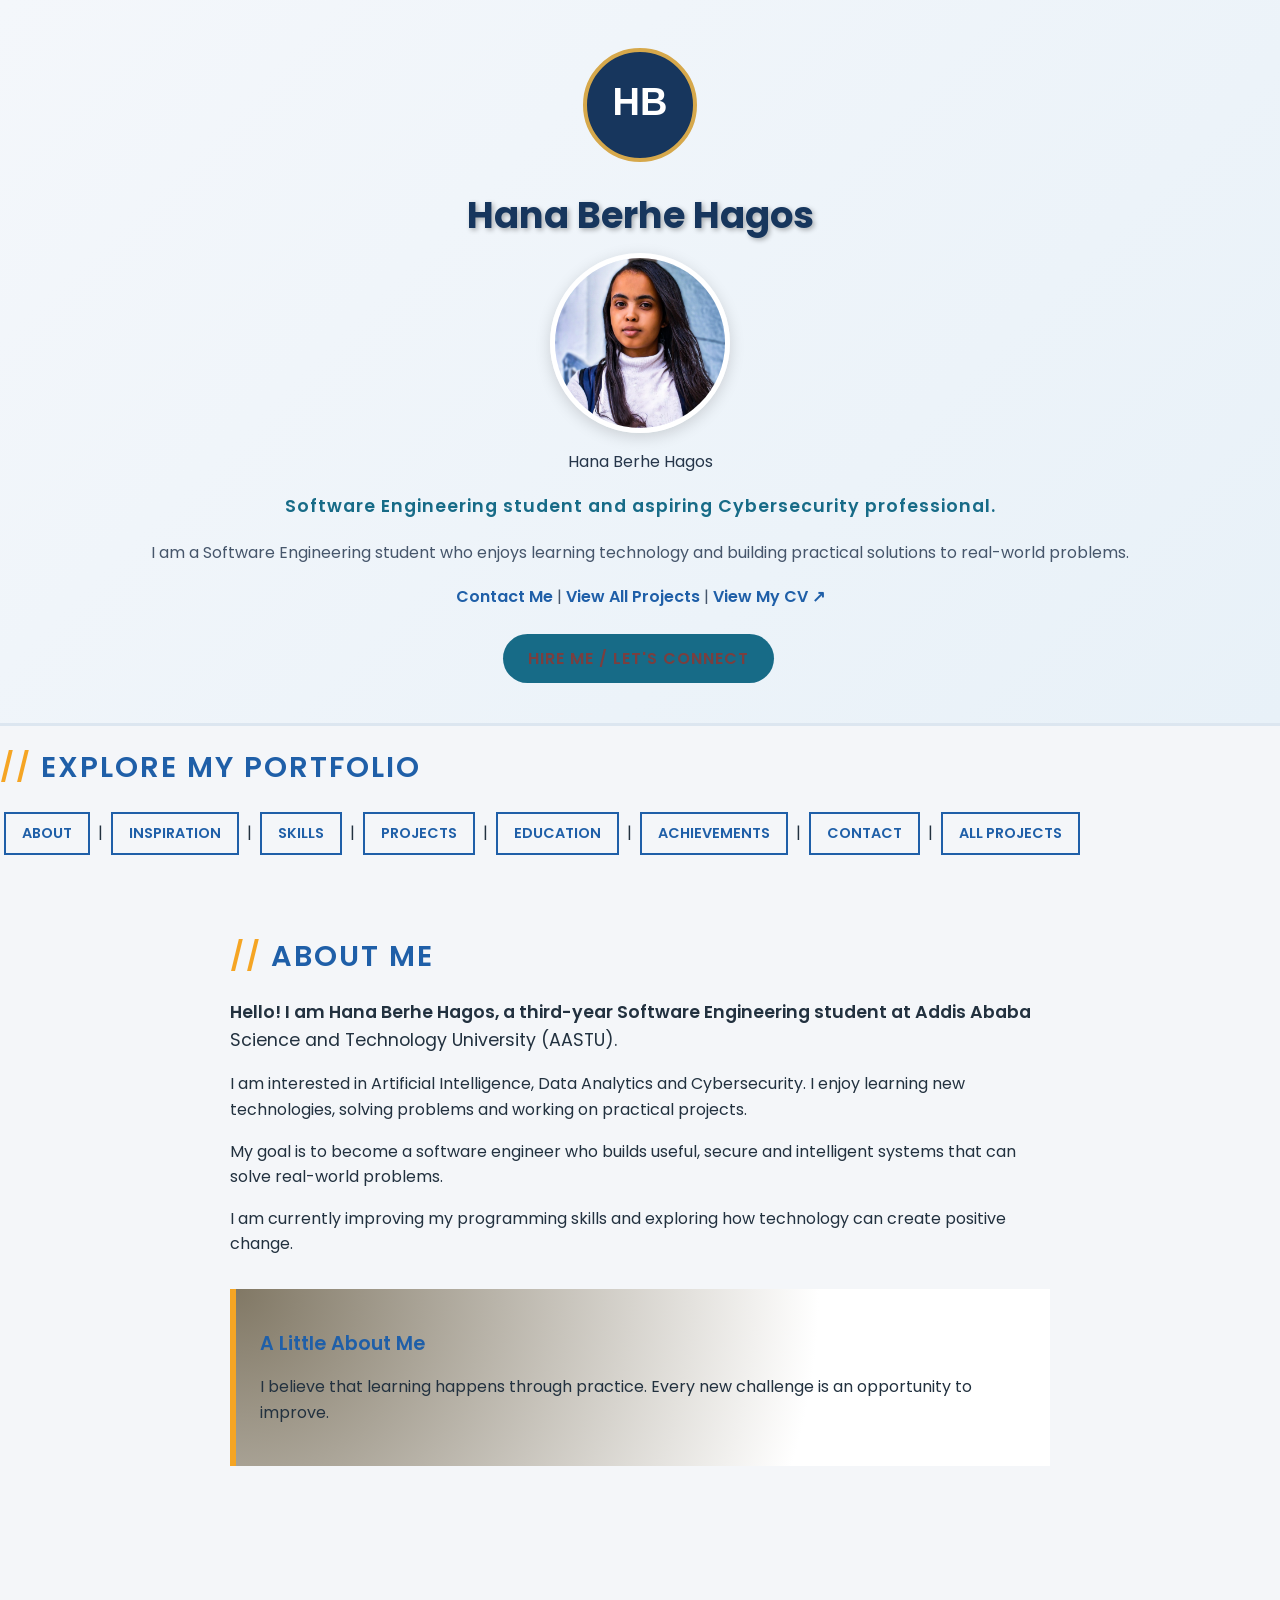
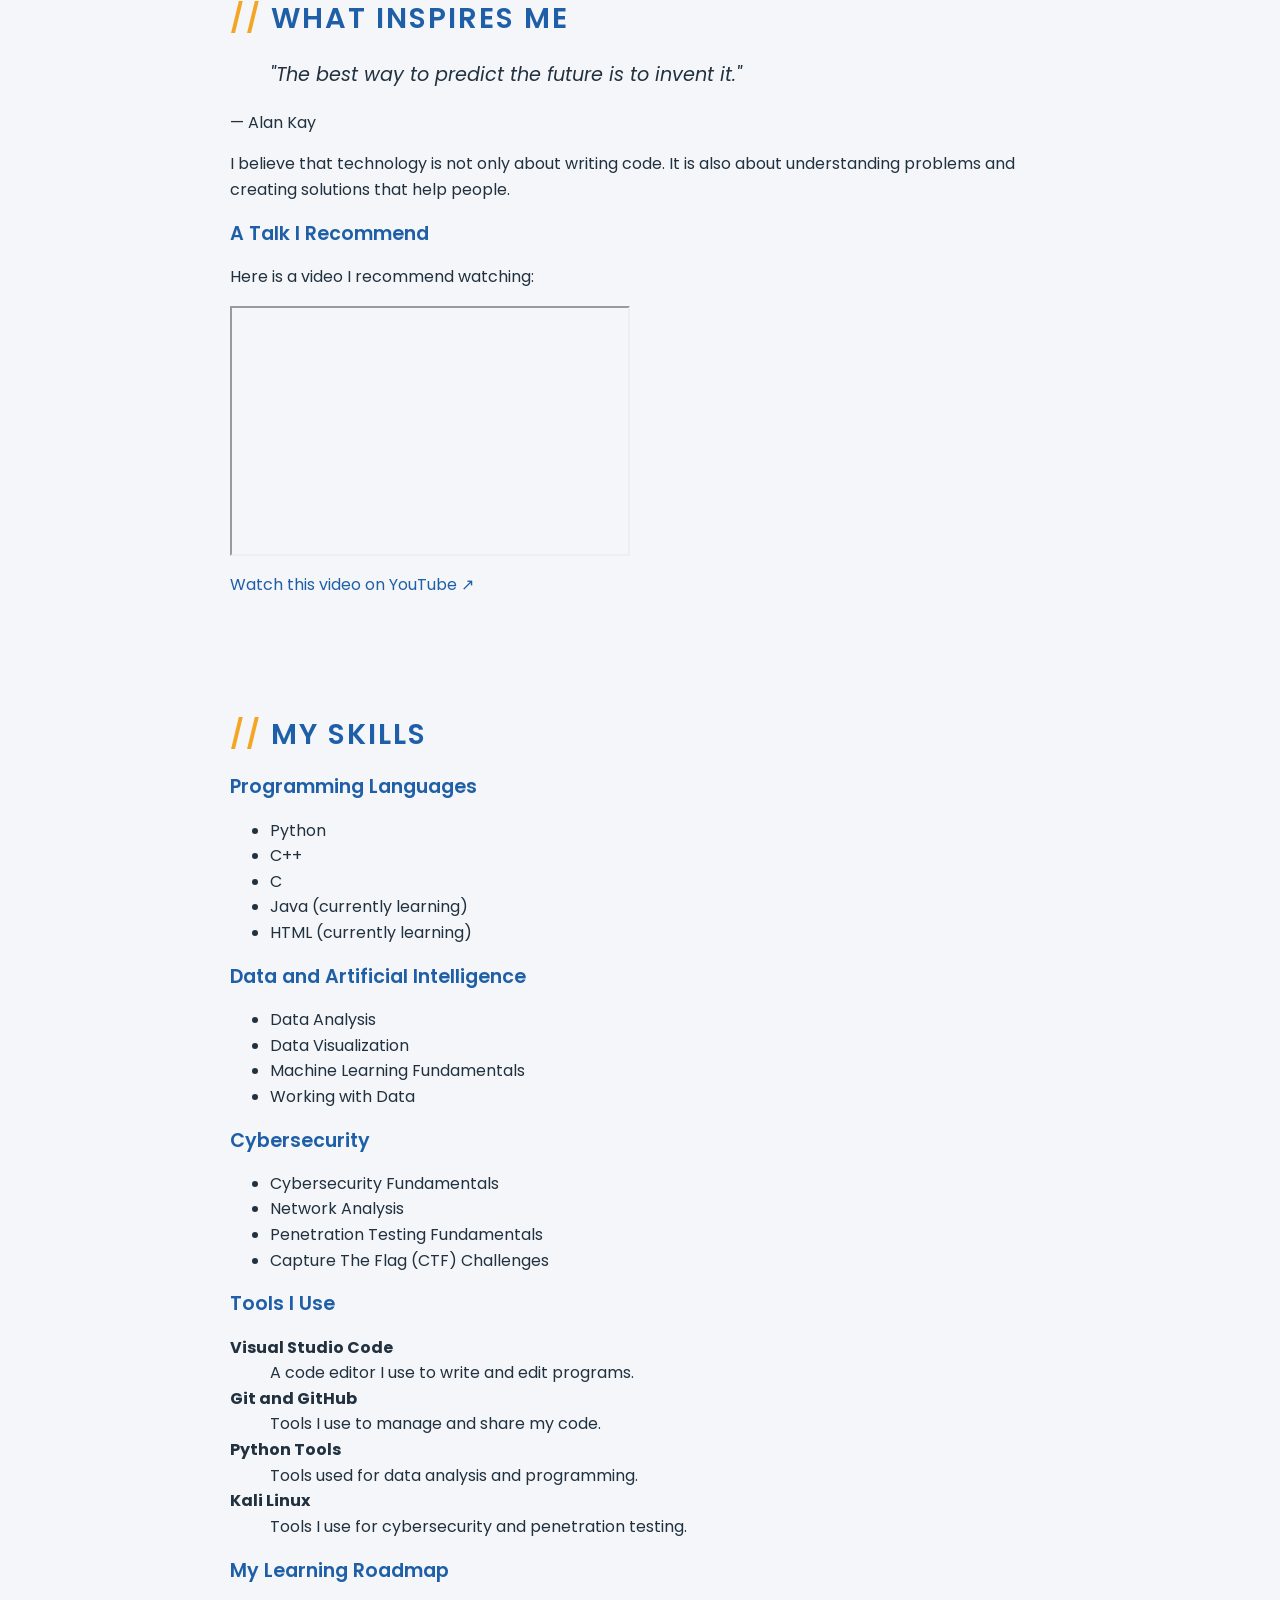
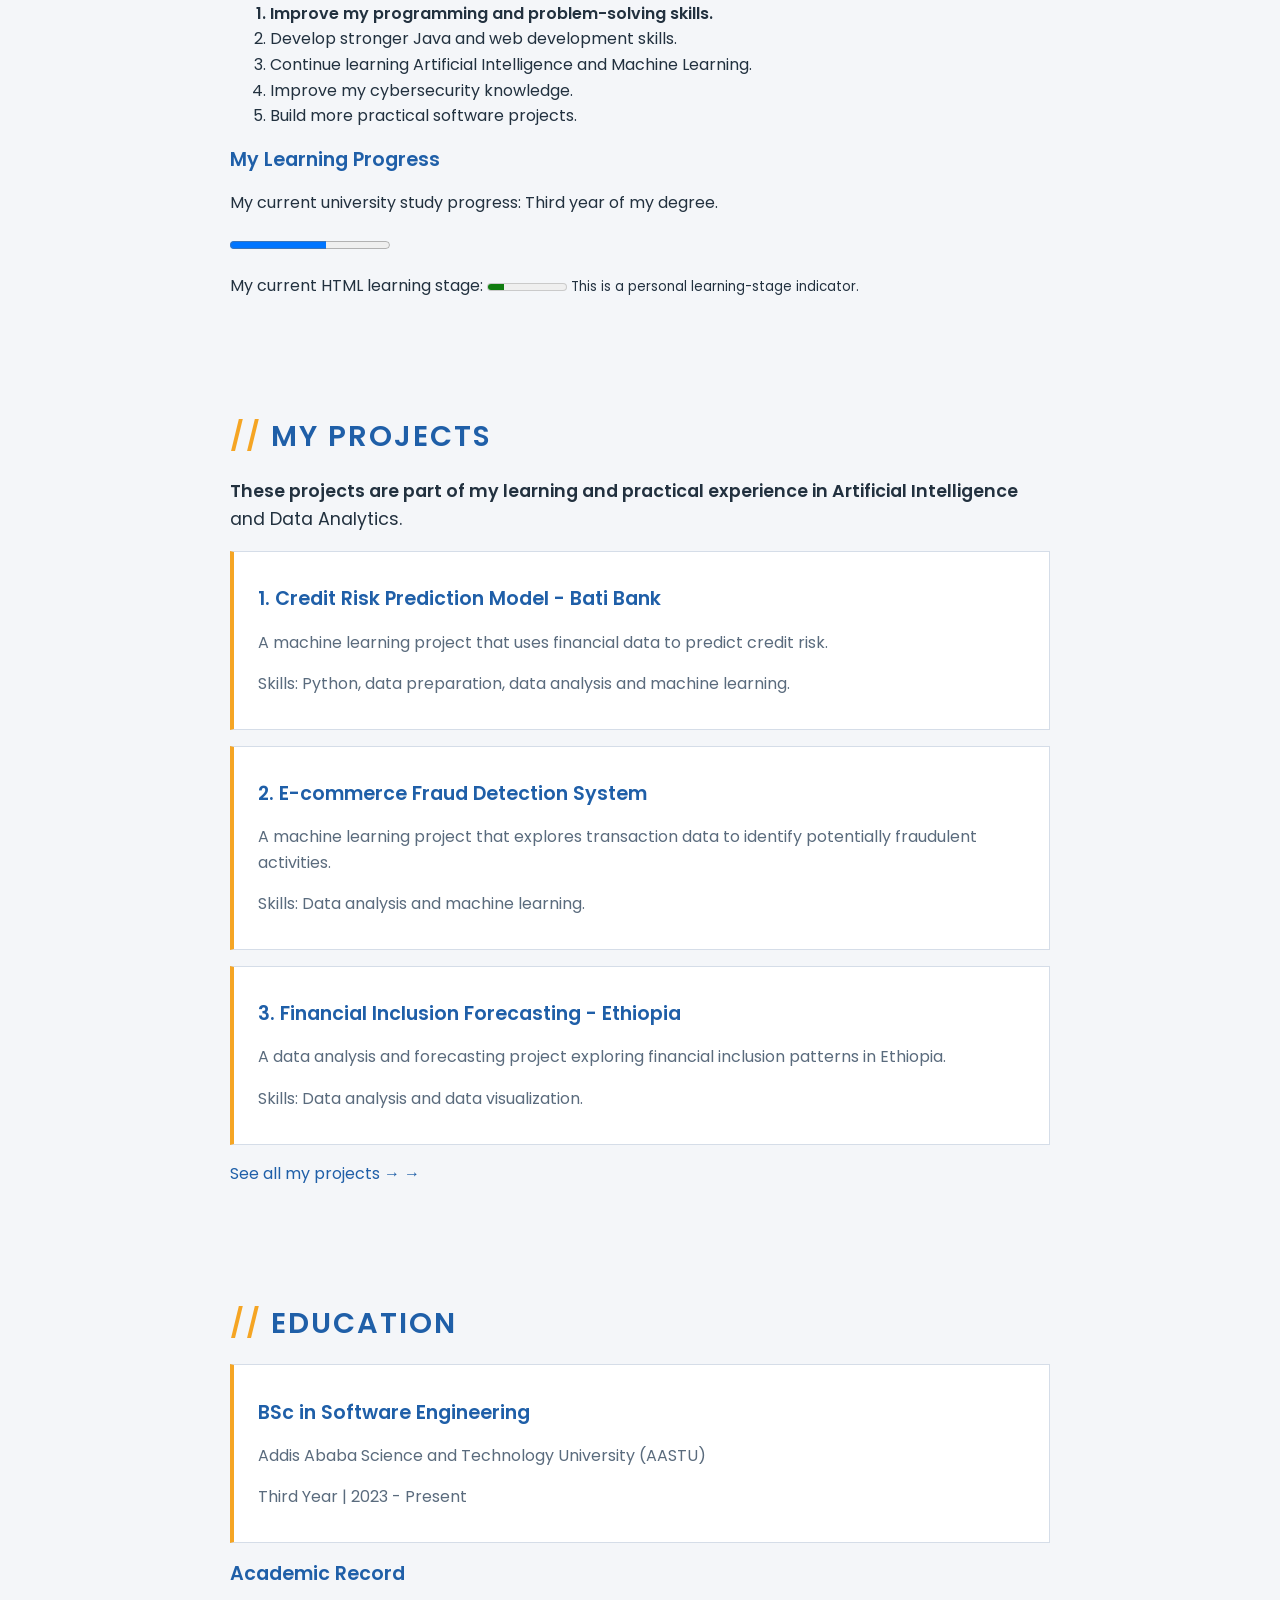
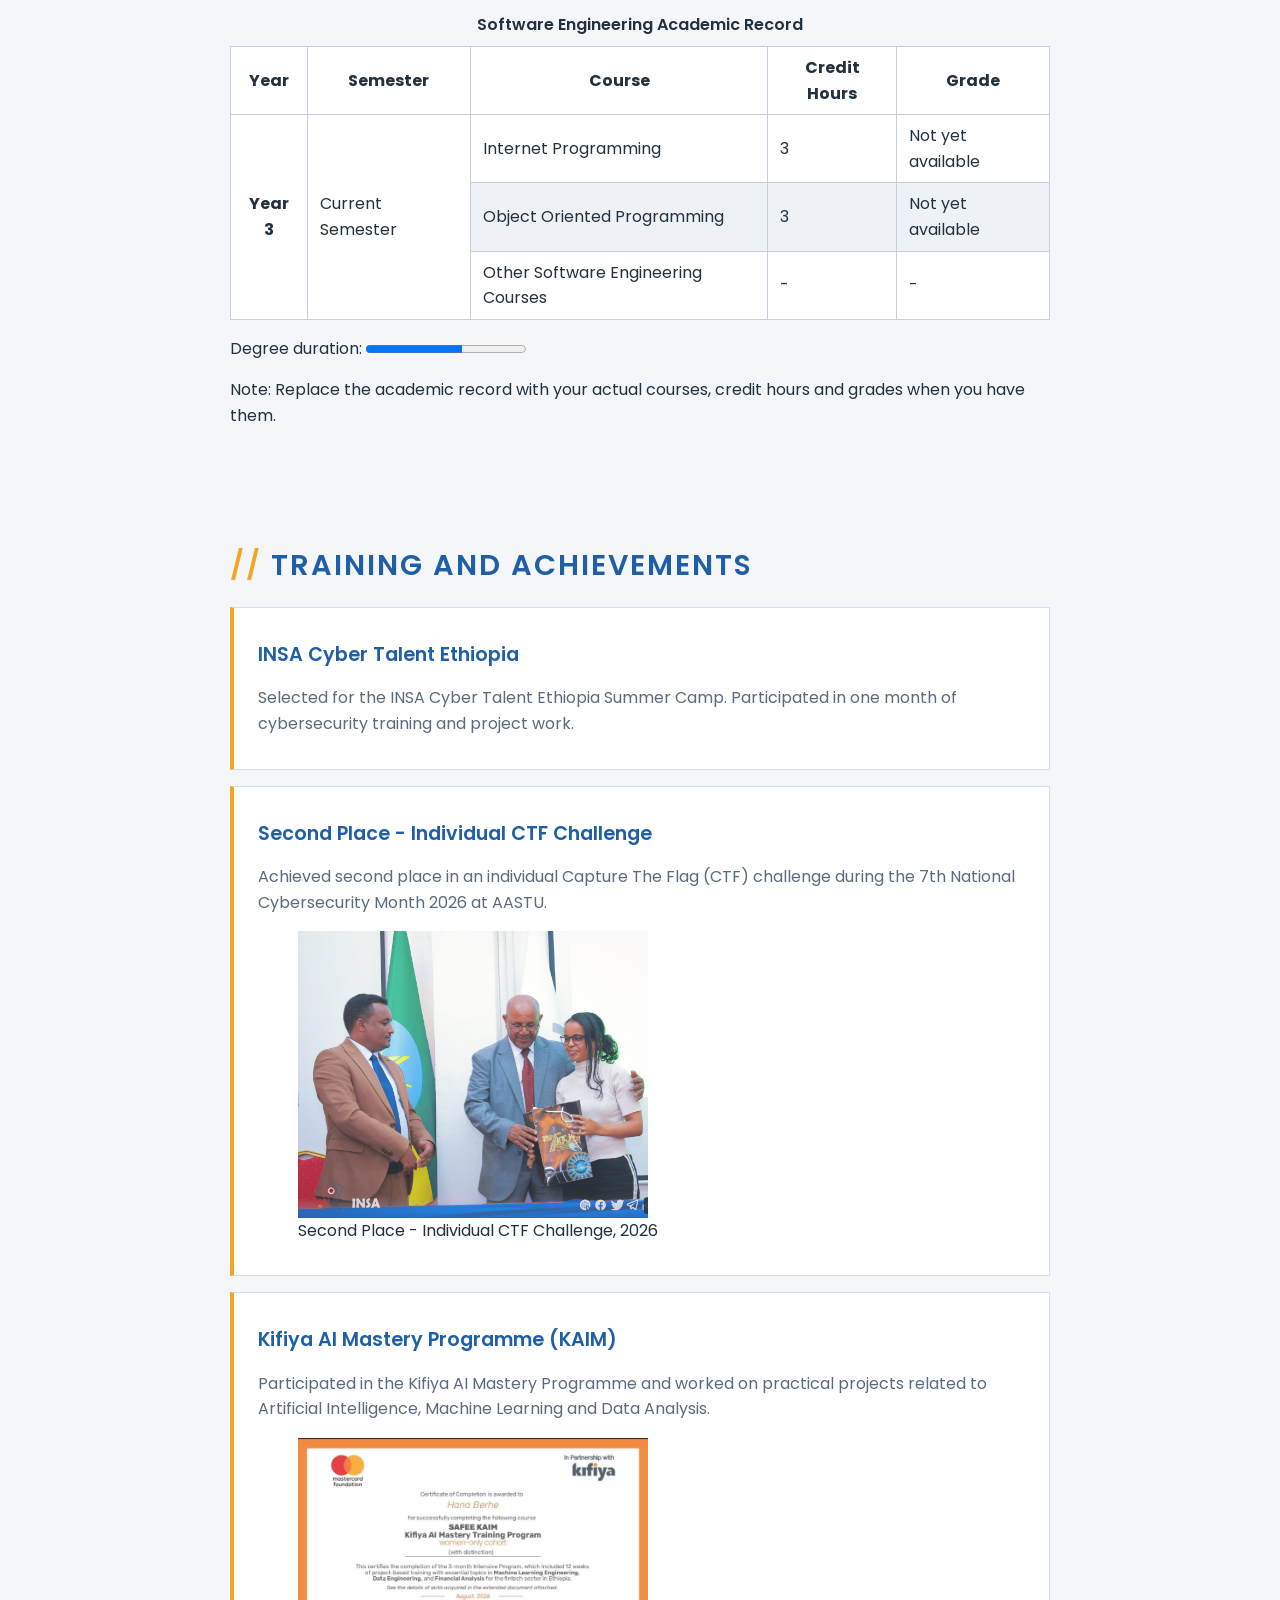
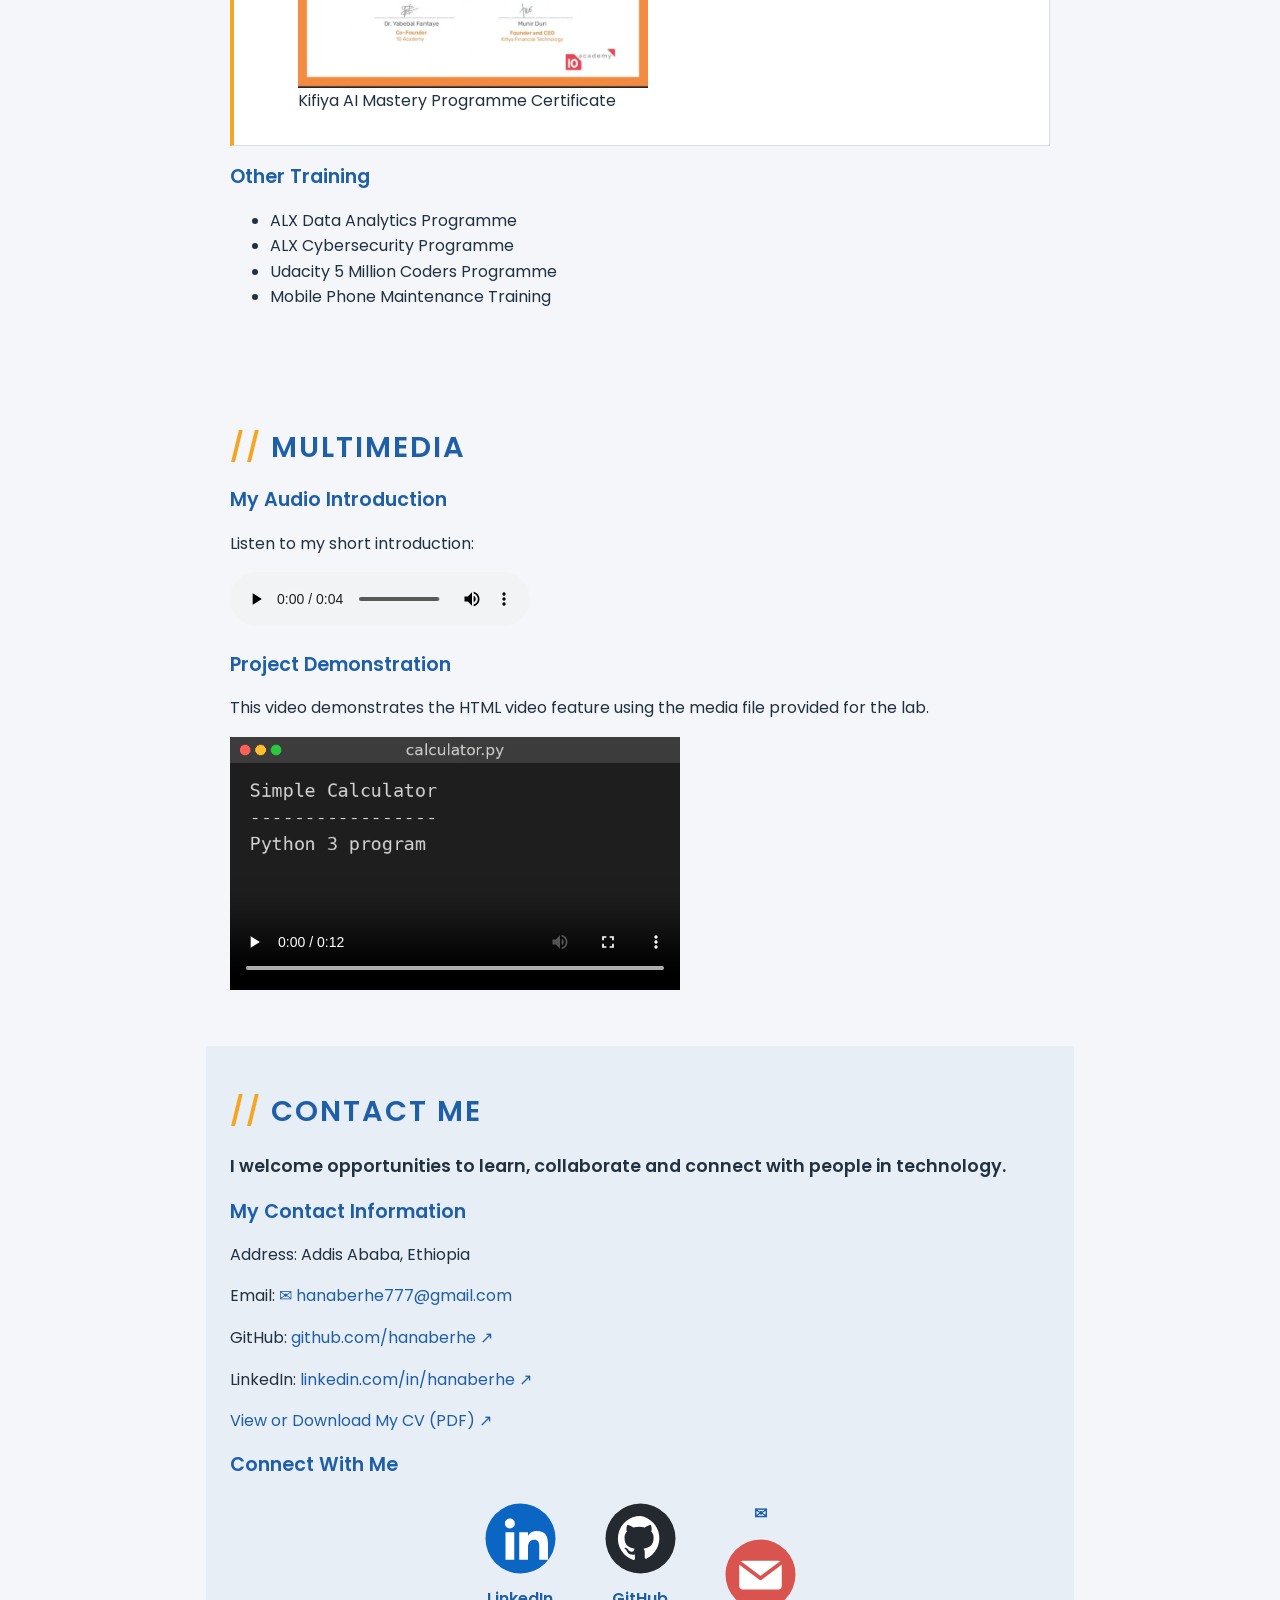
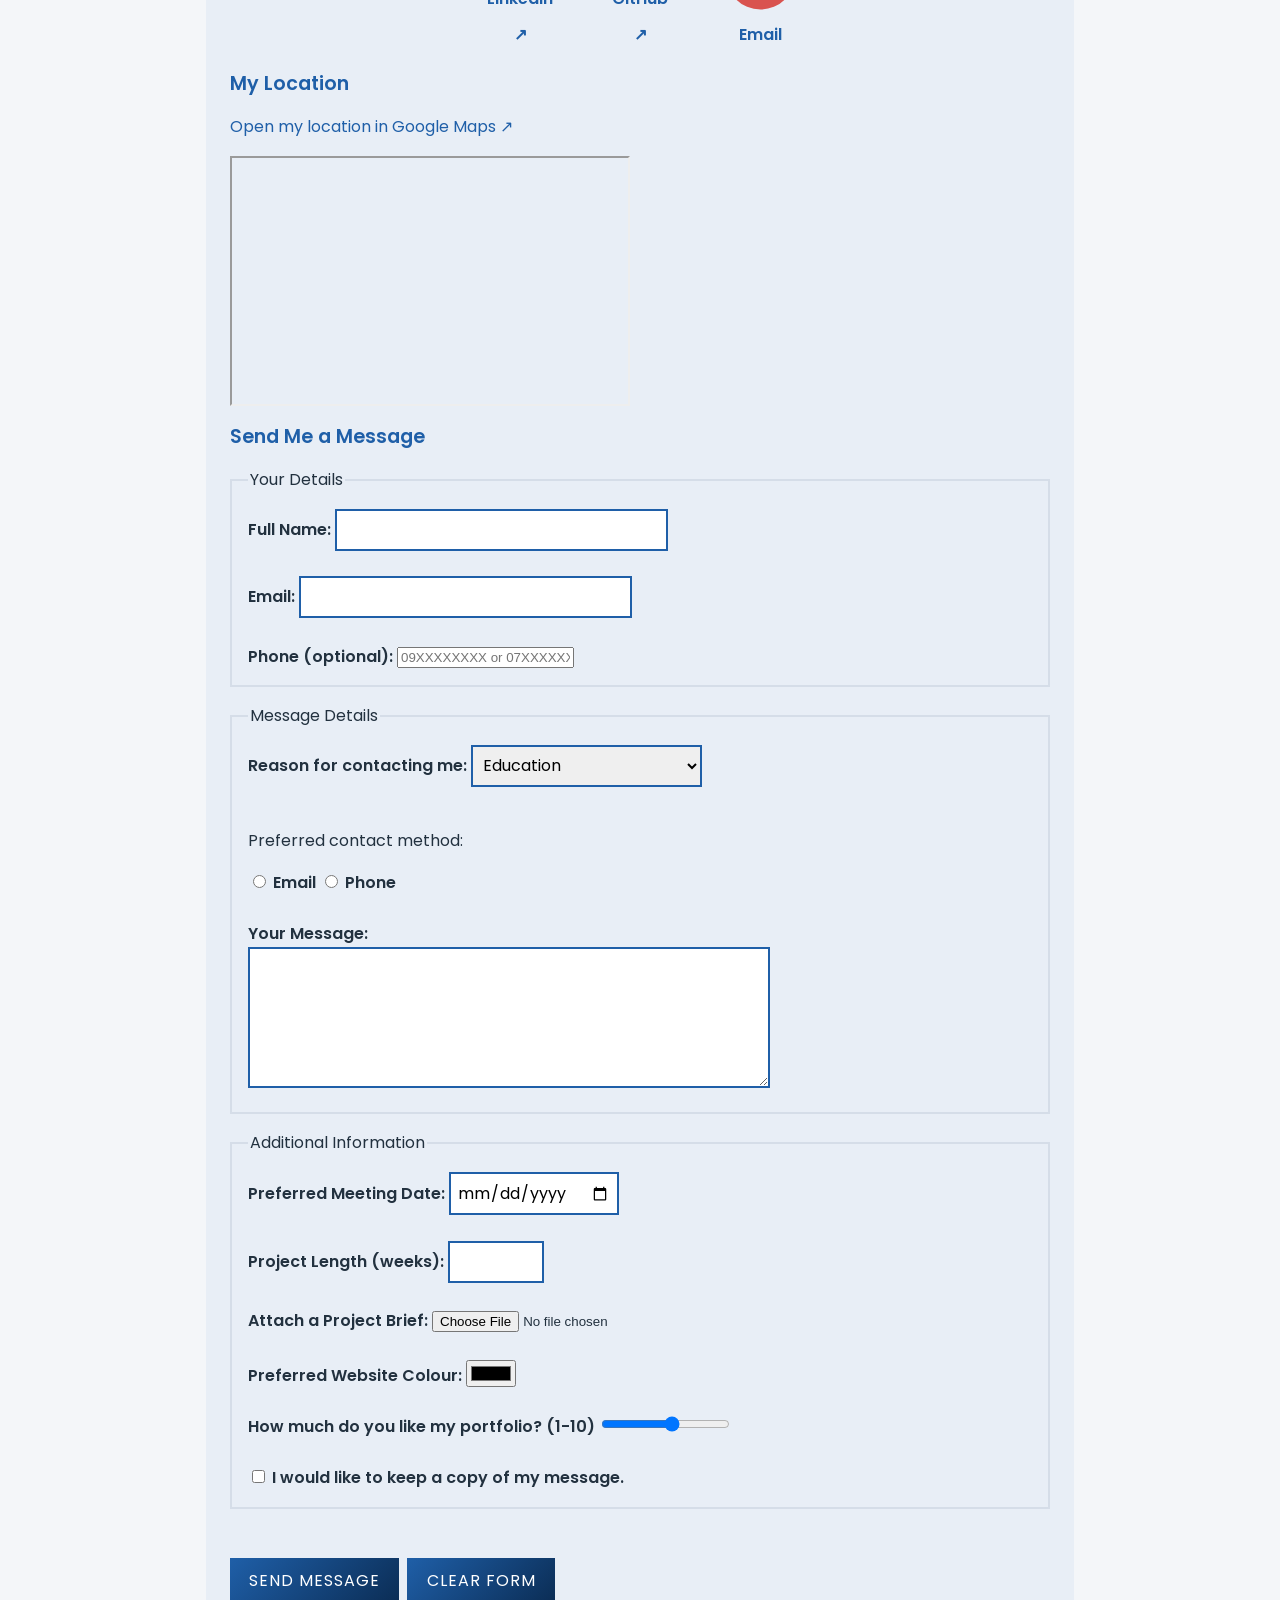
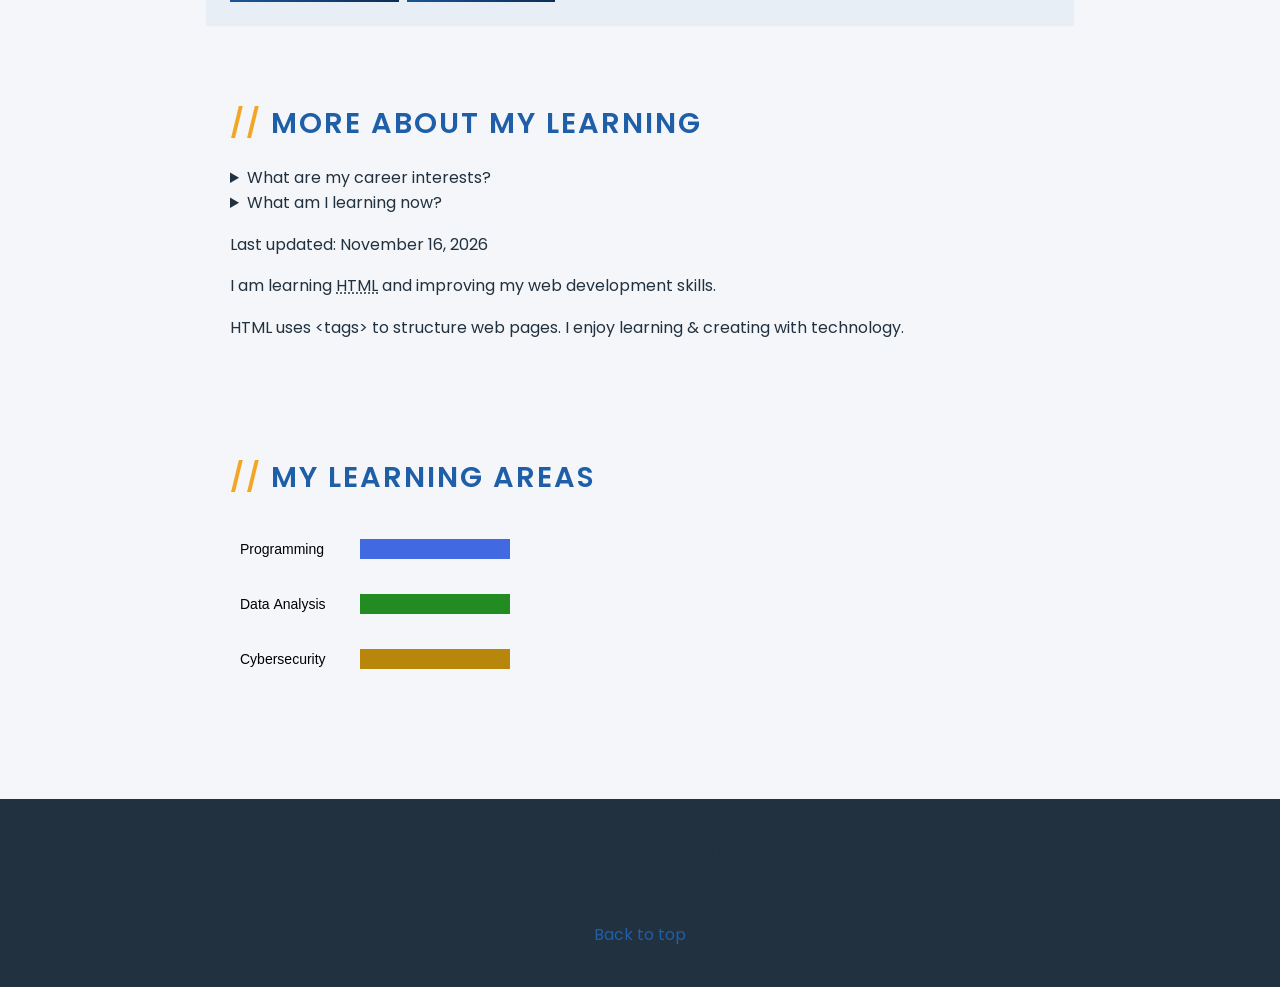
==== commit b272e11b: "Complete Chapter 3 Part I CSS styling" ====
--- a/index.html
+++ b/index.html
@@ -14,12 +14,13 @@
 
     <meta name="author" content="Hana Berhe Hagos">
 
-<link
-    href="https://fonts.googleapis.com/css2?family=Poppins:wght@400;600;700&display=swap"
-    rel="stylesheet"
->
-
-<link rel="stylesheet" href="css/style.css">
+    <!-- Google Font -->
+    <link
+        href="https://fonts.googleapis.com/css2?family=Poppins:wght@400;600;700&display=swap"
+        rel="stylesheet">
+
+    <!-- External CSS -->
+    <link rel="stylesheet" href="css/style.css">
 
     <title>Hana Berhe Hagos | Portfolio</title>
 </head>
@@ -27,32 +28,28 @@
 <body id="top">
 
     <!-- ================= HEADER ================= -->
-  <canvas id="logoCanvas" width="130" height="130">
+
+    <header>
+
+        <!-- Circular HB logo made with Canvas -->
+        <canvas id="logoCanvas" width="130" height="130">
             Your browser does not support canvas.
-        </canvas>       
-    <header>
-
-     <h1 style="color: rgb(83, 128, 0); text-align: center;">
-    Hana Berhe Hagos
-</h1>
-    Hana Berhe Hagos
-</h1>
-        <!-- Circular HB logo made with Canvas -->
-        
+        </canvas>
+
+        <h1>Hana Berhe Hagos</h1>
 
         <figure>
             <img src="images/profile.jpg"
                  alt="Profile picture of Hana Berhe Hagos"
                  width="200"
                  height="200">
+
             <figcaption>Hana Berhe Hagos</figcaption>
         </figure>
 
-        <p>
-            Software Engineering Student |
-            Artificial Intelligence |
-            Data Analytics |
-            Cybersecurity
+       
+        <p class="tagline">
+            Software Engineering student and aspiring Cybersecurity professional.
         </p>
 
         <p>
@@ -73,7 +70,8 @@
         </p>
 
         <button type="button"
-            onclick="document.getElementById('hireDialog').showModal()">
+                class="btn"
+                onclick="document.getElementById('hireDialog').showModal()">
             Hire Me / Let's Connect
         </button>
 
@@ -130,6 +128,7 @@
 
             <aside>
                 <h3>A Little About Me</h3>
+
                 <p>
                     I believe that learning happens through practice.
                     Every new challenge is an opportunity to improve.
@@ -210,8 +209,8 @@
 
             <ul>
                 <li>Cybersecurity Fundamentals</li>
-                <li>Netwwork Analysis</li>
-                <li>penetration</li>
+                <li>Network Analysis</li>
+                <li>Penetration Testing Fundamentals</li>
                 <li>Capture The Flag (CTF) Challenges</li>
             </ul>
 
@@ -226,6 +225,8 @@
 
                 <dt><strong>Python Tools</strong></dt>
                 <dd>Tools used for data analysis and programming.</dd>
+                <dt><strong>Kali Linux</strong></dt>
+                <dd>Tools I use for cybersecurity and penetration testing.</dd>
             </dl>
 
             <h3>My Learning Roadmap</h3>
@@ -240,9 +241,9 @@
 
             <h3>My Learning Progress</h3>
 
-            <p>My current university study progress: Second year of my degree.</p>
-
-            <progress value="2" max="5">2 out of 5 years</progress>
+            <p>My current university study progress: Third year of my degree.</p>
+
+            <progress value="3" max="5">3 out of 5 years</progress>
 
             <p>
                 My current HTML learning stage:
@@ -264,7 +265,7 @@
                 experience in Artificial Intelligence and Data Analytics.
             </p>
 
-            <article>
+            <article class="card">
 
                 <h3>1. Credit Risk Prediction Model - Bati Bank</h3>
 
@@ -280,7 +281,7 @@
 
             </article>
 
-            <article>
+            <article class="card">
 
                 <h3>2. E-commerce Fraud Detection System</h3>
 
@@ -296,7 +297,7 @@
 
             </article>
 
-            <article>
+            <article class="card">
 
                 <h3>3. Financial Inclusion Forecasting - Ethiopia</h3>
 
@@ -324,7 +325,7 @@
 
             <h2>Education</h2>
 
-            <article>
+            <article class="card">
 
                 <h3>BSc in Software Engineering</h3>
 
@@ -333,13 +334,13 @@
                     (AASTU)
                 </p>
 
-                <p>Third Year | 2024 - Present</p>
+                <p>Third Year | 2023 - Present</p>
 
             </article>
 
             <h3>Academic Record</h3>
 
-            <table border="1" cellpadding="8" cellspacing="0">
+            <table>
 
                 <caption>Software Engineering Academic Record</caption>
 
@@ -396,7 +397,7 @@
 
             <h2>Training and Achievements</h2>
 
-            <article>
+            <article class="card">
 
                 <h3>INSA Cyber Talent Ethiopia</h3>
 
@@ -408,7 +409,7 @@
 
             </article>
 
-            <article>
+            <article class="card">
 
                 <h3>Second Place - Individual CTF Challenge</h3>
 
@@ -430,7 +431,7 @@
 
             </article>
 
-            <article>
+            <article class="card">
 
                 <h3>Kifiya AI Mastery Programme (KAIM)</h3>
 
@@ -510,8 +511,7 @@
 
         <section id="contact">
 
-         
-         <h2>Contact Me</h2>
+            <h2>Contact Me</h2>
 
             <p>
                 I welcome opportunities to learn, collaborate
@@ -556,71 +556,65 @@
 
 
             <!-- Shape icons made with SVG -->
-
-            <h3>Connect With Me</h3>
-
-            <p>
-                <a href="https://www.linkedin.com/in/hanaberhe"
-                   target="_blank" rel="noopener">
-
-                    <svg width="55" height="55" viewBox="0 0 60 60"
-                         role="img" aria-label="LinkedIn">
-
-                        <circle cx="30" cy="30" r="27"
-                                fill="#0A66C2"/>
-
-                        <text x="30" y="39"
-                              font-size="25"
-                              text-anchor="middle"
-                              fill="white"
-                              font-weight="bold">in</text>
-                    </svg>
-
-                    LinkedIn
-                </a>
-            </p>
-
-            <p>
-                <a href="https://github.com/hanaberhe"
-                   target="_blank" rel="noopener">
-
-                    <svg width="55" height="55" viewBox="0 0 60 60"
-                         role="img" aria-label="GitHub">
-
-                        <rect x="5" y="5" width="50" height="50"
-                              rx="10" fill="#24292F"/>
-
-                        <text x="30" y="38"
-                              font-size="18"
-                              text-anchor="middle"
-                              fill="white"
-                              font-weight="bold">GH</text>
-                    </svg>
-
-                    GitHub
-                </a>
-            </p>
-
-            <p>
-                <a href="mailto:hanaberhe777@gmail.com">
-
-                    <svg width="55" height="55" viewBox="0 0 60 60"
-                         role="img" aria-label="Email">
-
-                        <polygon points="30,4 57,54 3,54"
-                                 fill="#D9534F"/>
-
-                        <text x="30" y="43"
-                              font-size="15"
-                              text-anchor="middle"
-                              fill="white"
-                              font-weight="bold">@</text>
-                    </svg>
-
-                    Email
-                </a>
-            </p>
-
+<h3>Connect With Me</h3>
+
+<div class="social-links">
+
+    <!-- LinkedIn -->
+    <a href="https://www.linkedin.com/in/hanaberhe"
+       target="_blank"
+       rel="noopener"
+       class="social-link"
+       aria-label="LinkedIn">
+
+        <svg width="75" height="75" viewBox="0 0 60 60">
+            <circle cx="30" cy="30" r="28" fill="#0A66C2"/>
+            <path fill="white"
+                  d="M18 25h7v22h-7V25zm3.5-11a4 4 0 1 0 0 8 4 4 0 0 0 0-8zM29 25h7v3c1-2 3-4 7-4 7 0 9 4 9 11v12h-7V36c0-3-1-5-4-5s-5 2-5 6v10h-7V25z"/>
+        </svg>
+
+        <span>LinkedIn</span>
+    </a>
+
+
+    <!-- GitHub -->
+    <a href="https://github.com/hanaberhe"
+       target="_blank"
+       rel="noopener"
+       class="social-link"
+       aria-label="GitHub">
+
+        <svg width="75" height="75" viewBox="0 0 60 60">
+            <circle cx="30" cy="30" r="28" fill="#24292F"/>
+            <path fill="white"
+                  d="M30 12a18 18 0 0 0-5.7 35.1c.9.2 1.2-.4 1.2-.9v-3.4c-5 .9-6.1-2.1-6.1-2.1-.7-1.8-1.7-2.3-1.7-2.3-1.4-1 .1-1 .1-1 1.5.1 2.3 1.5 2.3 1.5 1.3 2.3 3.5 1.6 4.4 1.2.1-1 .5-1.6.9-2-4-.5-8.2-2-8.2-8.9 0-2 .7-3.6 1.9-4.9-.2-.5-.8-2.4.2-5 0 0 1.5-.5 5 1.9a17 17 0 0 1 9.1 0c3.5-2.4 5-1.9 5-1.9 1 2.6.4 4.5.2 5 1.2 1.3 1.9 2.9 1.9 4.9 0 6.9-4.2 8.4-8.2 8.9.6.5 1.1 1.4 1.1 2.8v4.3c0 .5.3 1.1 1.2.9A18 18 0 0 0 30 12z"/>
+        </svg>
+
+        <span>GitHub</span>
+    </a>
+
+
+    <!-- Email -->
+    <a href="mailto:hanaberhe777@gmail.com"
+       class="social-link"
+       aria-label="Email">
+
+        <svg width="75" height="75" viewBox="0 0 60 60">
+            <circle cx="30" cy="30" r="28" fill="#D9534F"/>
+            <rect x="13" y="19" width="34" height="23"
+                  rx="3" fill="white"/>
+            <path d="M14 21l16 12 16-12"
+                  fill="none"
+                  stroke="#D9534F"
+                  stroke-width="3"
+                  stroke-linecap="round"
+                  stroke-linejoin="round"/>
+        </svg>
+
+        <span>Email</span>
+    </a>
+
+</div>
 
             <!-- Map location -->
 
@@ -782,8 +776,13 @@
 
                 <br>
 
-                <button type="submit">Send Message</button>
-                <button type="reset">Clear Form</button>
+                <button type="submit" class="btn">
+                    Send Message
+                </button>
+
+                <button type="reset" class="btn btn-secondary">
+                    Clear Form
+                </button>
 
             </form>
 
@@ -821,7 +820,7 @@
 
             <p>
                 Last updated:
-                <time datetime="2026-11-05">November 5, 2026</time>
+                <time datetime="2026-11-16">November 16, 2026</time>
             </p>
 
             <p>
@@ -872,6 +871,7 @@
         </p>
 
         <button type="button"
+                class="btn btn-secondary"
                 onclick="document.getElementById('hireDialog').close()">
             Close
         </button>
--- a/css/style.css
+++ b/css/style.css
@@ -340,7 +340,7 @@
     background-image:
         url("../images/pattern.png"),
         linear-gradient(135deg, #1f5fa8, #0b2d55);
-    color: white;
+    color: rgb(158, 116, 116);
 }
 
 /* ---------- Header Text and Links ---------- */
@@ -386,7 +386,7 @@
 
 aside {
     background-image:
-        radial-gradient(circle at top left, #fff3dc, white 70%);
+        radial-gradient(circle at top left, #817865, white 70%);
 }
 
 /* ---------- Footer ---------- */
@@ -443,3 +443,101 @@
 header .btn {
     background-image: none;
 }
+/* Social media icons */
+
+.social-links {
+    display: flex;
+    justify-content: center;
+    align-items: center;
+    gap: 45px;
+    flex-wrap: wrap;
+    margin: 25px 0;
+}
+
+.social-link {
+    display: flex;
+    flex-direction: column;
+    align-items: center;
+    gap: 10px;
+    text-decoration: none;
+    font-weight: 600;
+}
+
+.social-link svg {
+    transition: transform 0.3s ease;
+}
+
+.social-link:hover svg {
+    transform: scale(1.15);
+}
+
+.social-link span {
+    font-size: 16px;
+}
+/* ================= HEADER DESIGN ================= */
+
+header {
+    background: linear-gradient(135deg, #f4f7fb, #e8f1f8);
+    color: #26364a;
+    text-align: center;
+    padding: 40px 20px;
+    border-bottom: 3px solid #dce6f0;
+}
+
+/* Name */
+header h1 {
+    color: #17365d;
+    font-size: 2.3rem;
+    margin: 15px 0;
+}
+
+/* Profile picture */
+header figure img {
+    width: 180px;
+    height: 180px;
+    object-fit: cover;
+    border-radius: 50%;
+    border: 5px solid white;
+    box-shadow: 0 4px 15px rgba(0, 0, 0, 0.15);
+}
+
+/* Profile description */
+header p {
+    color: #46566b;
+    line-height: 1.7;
+}
+
+/* Tagline */
+header .tagline {
+    color: #176b87;
+    font-weight: 600;
+    font-size: 1.1rem;
+}
+
+/* Header links */
+header a {
+    color: #176b87;
+    font-weight: 600;
+    text-decoration: none;
+}
+
+header a:hover {
+    color: #17365d;
+    text-decoration: underline;
+}
+
+/* Header button */
+header .btn {
+    background: #176b87;
+    color: rgb(122, 63, 63);
+    border: none;
+    padding: 12px 25px;
+    border-radius: 25px;
+    font-size: 1rem;
+    font-weight: 600;
+    cursor: pointer;
+}
+
+header .btn:hover {
+    background: #17365d;
+}
